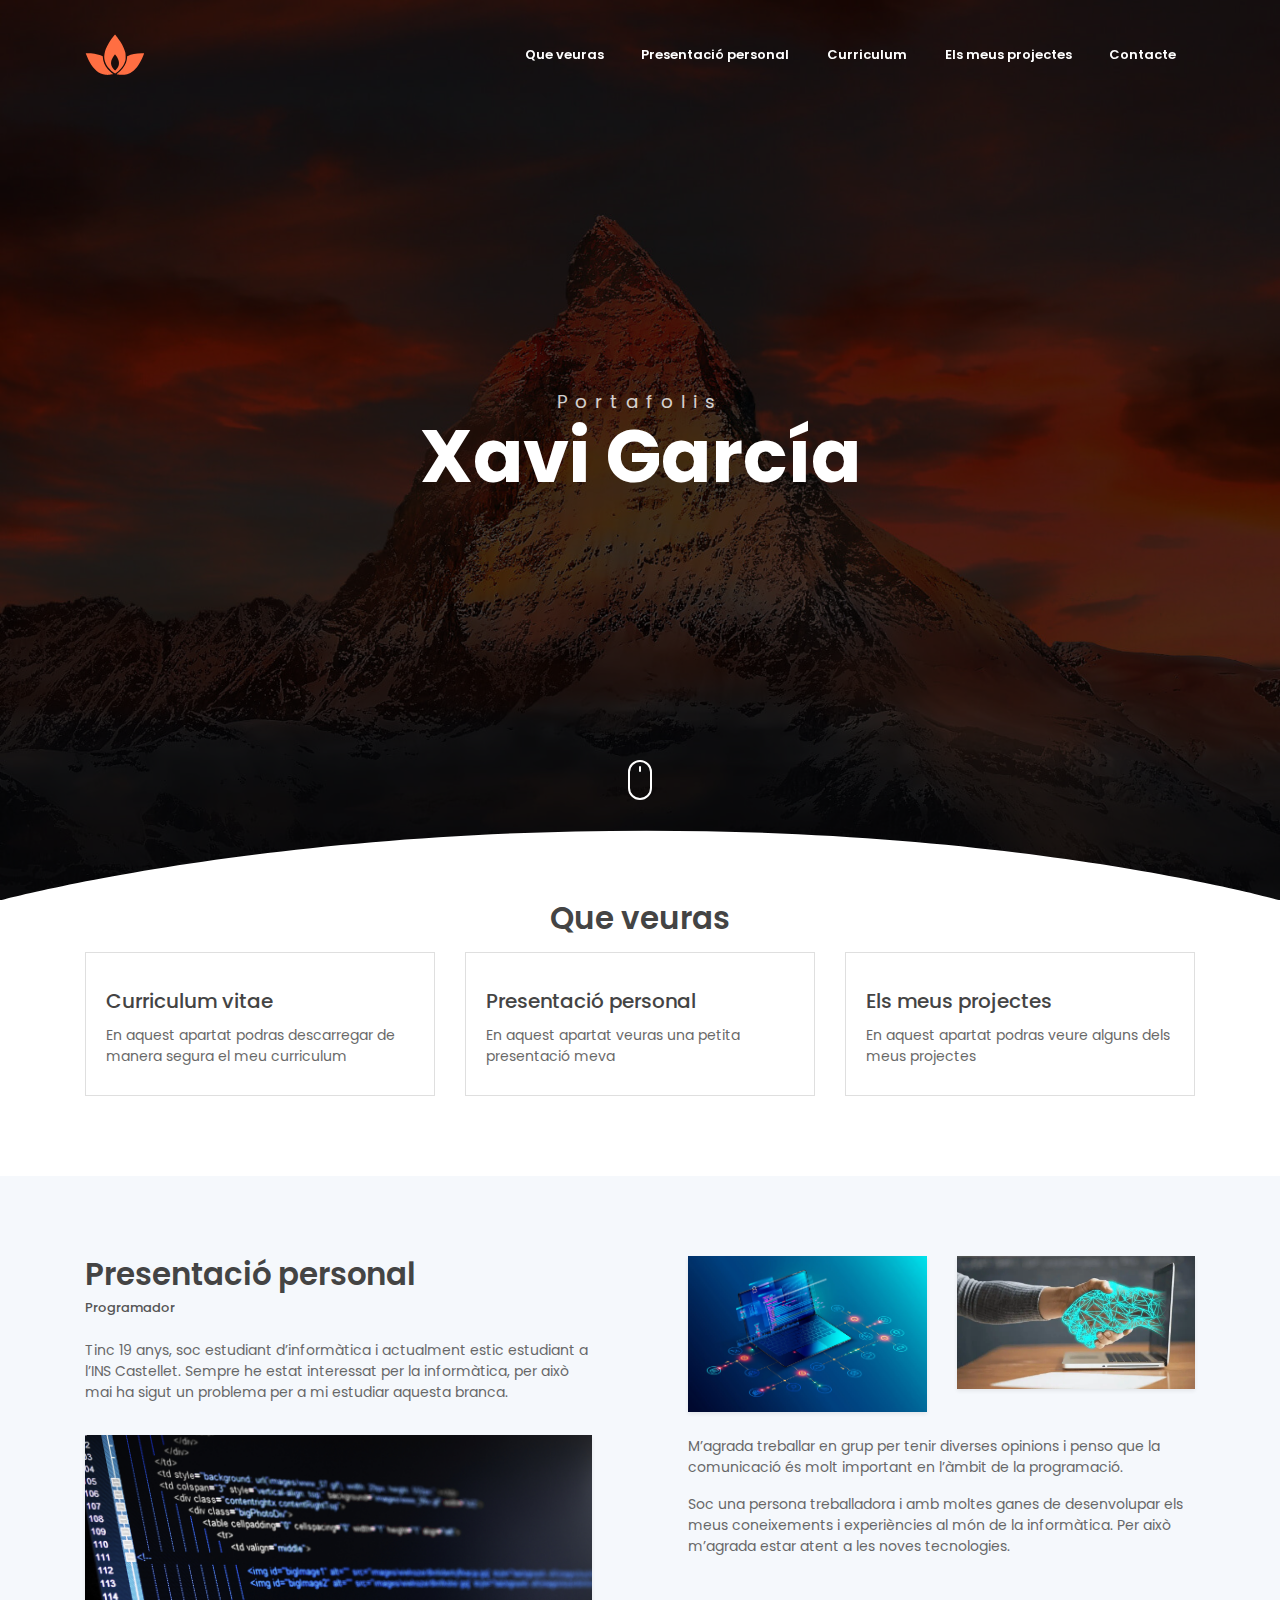
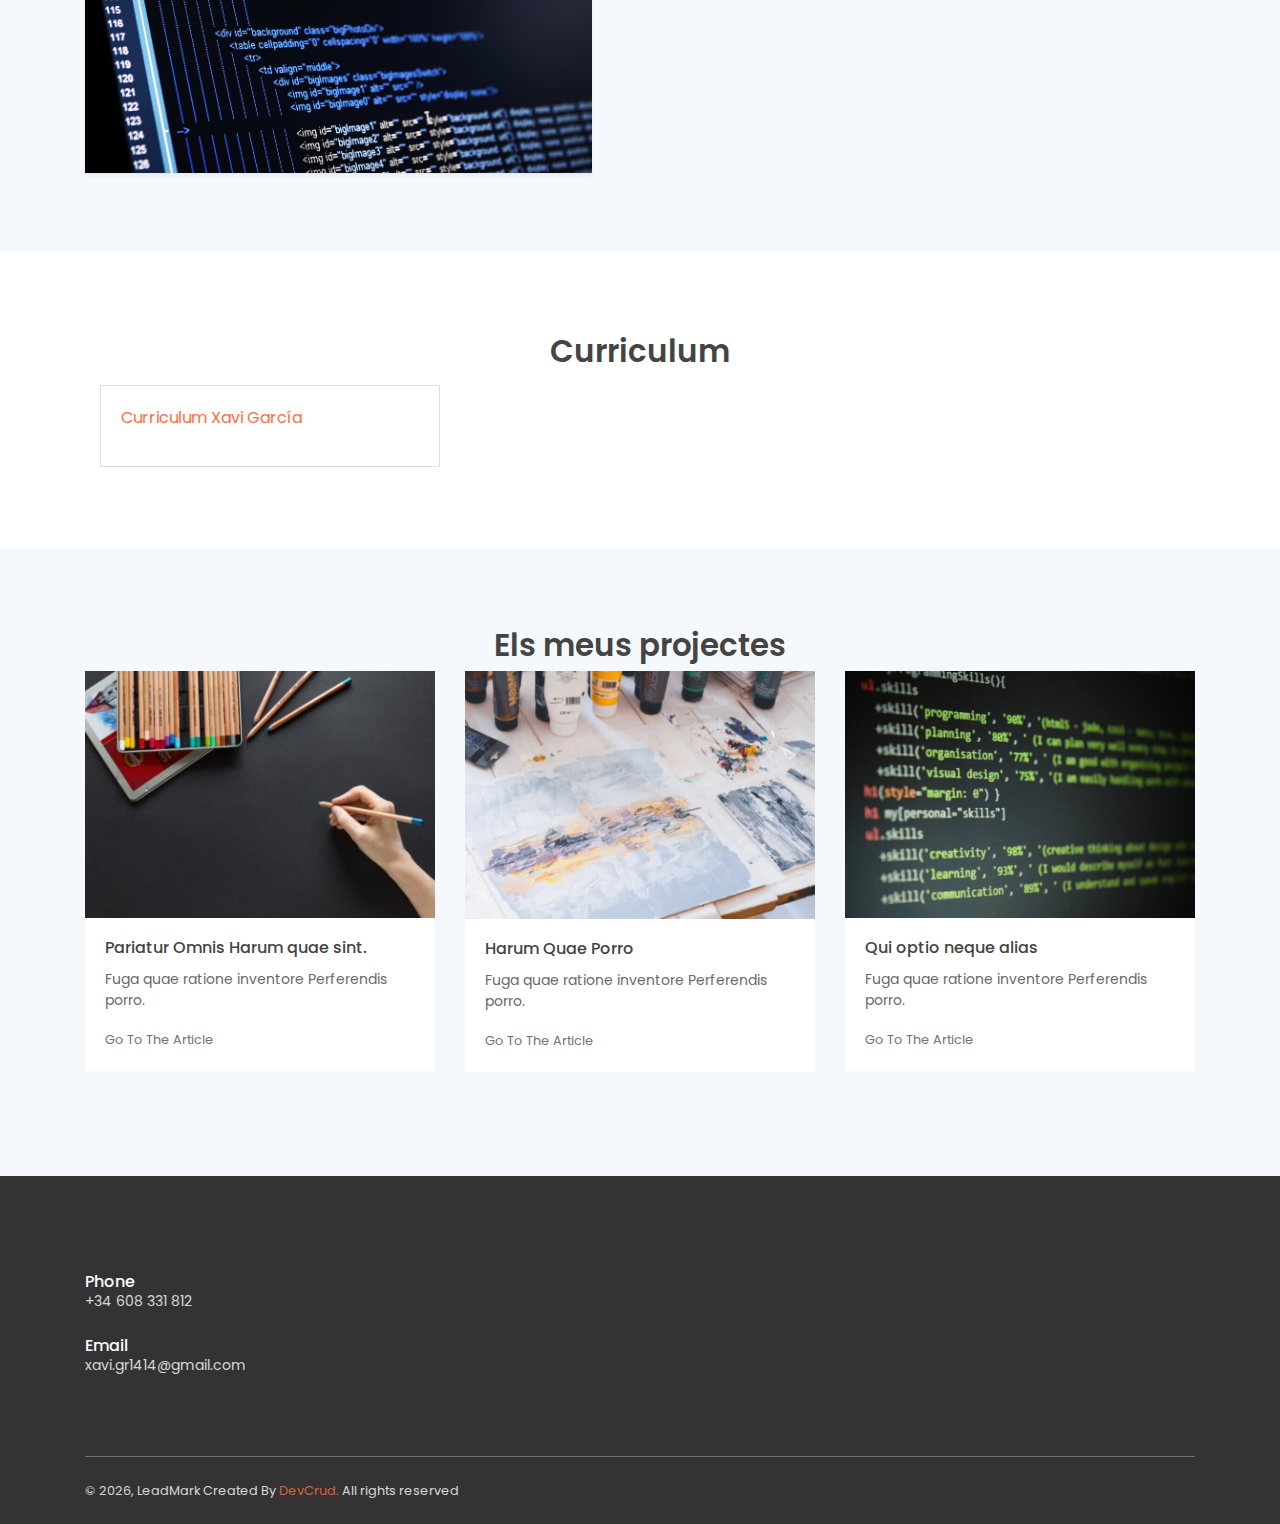
==== index.html @ ebb83d55 "Update index.html" ====
<!DOCTYPE html>
<html lang="en">
<head>
	<meta charset="utf-8">
    <meta name="viewport" content="width=device-width, initial-scale=1, shrink-to-fit=no">
    <meta name="description" content="Portafolis de Xavi García">
    <meta name="author" content="Devcrud">
    <title>LeadMark Landing page | Free Bootstrap 4.3.x landing page</title>
    <!-- font icons -->
    <link rel="stylesheet" href="assets/vendors/themify-icons/css/themify-icons.css">
    <!-- Bootstrap + LeadMark main styles -->
	<link rel="stylesheet" href="assets/css/leadmark.css">
</head>
<body data-spy="scroll" data-target=".navbar" data-offset="40" id="home">

    <!-- page Navigation -->
    <nav class="navbar custom-navbar navbar-expand-md navbar-light fixed-top" data-spy="affix" data-offset-top="10">
        <div class="container">
            <a class="navbar-brand" href="#">
                <img src="assets/imgs/logo.svg" alt="">
            </a>
            <button class="navbar-toggler ml-auto" type="button" data-toggle="collapse" data-target="#navbarSupportedContent" aria-controls="navbarSupportedContent" aria-expanded="false" aria-label="Toggle navigation">
                <span class="navbar-toggler-icon"></span>
            </button>
            <div class="collapse navbar-collapse" id="navbarSupportedContent">
                <ul class="navbar-nav ml-auto">                     
                    <li class="nav-item">
                        <a class="nav-link" href="#service">Que veuras</a>
                    </li>
                    <li class="nav-item">
                        <a class="nav-link" href="#about">Presentació personal</a>
                    </li>
                    <li class="nav-item">
                        <a class="nav-link" href="#portfolio">Curriculum</a>
                    </li>
                    <li class="nav-item">
                        <a class="nav-link" href="#blog">Els meus projectes</a>
                    </li>
                    <li class="nav-item">
                        <a class="nav-link" href="#contact">Contacte</a>
                    </li>
                </ul>
            </div>
        </div>
    </nav>
    <!-- End Of Second Navigation -->

    <!-- Page Header -->
    <header class="header">
        <div class="overlay">
            <h1 class="subtitle">Portafolis</h1>
            <h1 class="title">Xavi García</h1>  
        </div>  
        <div class="shape">
            <svg viewBox="0 0 1500 200">
                <path d="m 0,240 h 1500.4828 v -71.92164 c 0,0 -286.2763,-81.79324 -743.19024,-81.79324 C 300.37862,86.28512 0,168.07836 0,168.07836 Z"/>
            </svg>
        </div>  
        <div class="mouse-icon"><div class="wheel"></div></div>
    </header>
    <!-- End Of Page Header -->

    <!-- Service Section -->
    <section  id="service" class="section pt-0">
        <div class="container">
            <h6 class="section-title text-center">Que veuras</h6>

            <div class="row">
                <div class="col-md-4">
                    <div class="card mb-4 mb-md-0">
                        <div class="card-body">
                            <h5 class="card-title mt-3"> Curriculum vitae <h5>
                            <p class="mb-0">En aquest apartat podras descarregar de manera segura el meu curriculum</p>
                        </div>
                    </div>
                </div>
                <div class="col-md-4">
                    <div class="card mb-4 mb-md-0">
                        <div class="card-body">
                            <h5 class="card-title mt-3">Presentació personal<h5>
                            <p class="mb-0">En aquest apartat veuras una petita presentació meva</p>
                        </div>
                    </div>
                </div>
                <div class="col-md-4">
                    <div class="card mb-4 mb-md-0">
                        <div class="card-body">
                            <h5 class="card-title mt-3">Els meus projectes<h5>
                            <p class="mb-0">En aquest apartat podras veure alguns dels meus projectes</p>
                        </div>
                    </div>
                </div>              
            </div>
        </div>
    </section>
    <!-- End OF Service Section -->

    <!-- About Section -->
    <section class="section" id="about">
        <div class="container">
            <div class="row justify-content-between">
                <div class="col-md-6 pr-md-5 mb-4 mb-md-0">
                    <h6 class="section-title mb-0">Presentació personal</h6>
                    <h6 class="section-subtitle mb-4">Programador</h6>
                    <p >Tinc 19 anys, soc estudiant d’informàtica i actualment estic estudiant a l’INS Castellet. Sempre he estat interessat per la informàtica, per això mai ha sigut un problema per a mi estudiar aquesta branca. </p>
                    <img src="assets/imgs/programar.jpg" alt="" class="w-100 mt-3 shadow-sm">
                </div>
                <div class="col-md-6 pl-md-5">
                    <div class="row">
                        <div class="col-6">
                            <img src="assets/imgs/informatica.webp" alt="" class="w-100 shadow-sm">
                        </div>
                        <div class="col-6">
                            <img src="assets/imgs/informatica2.webp" alt="" class="w-100 shadow-sm">
                        </div>
                        <div class="col-12 mt-4">
                            <p>M’agrada treballar en grup per tenir diverses opinions i penso que la comunicació és molt important en l’àmbit de la programació.
                            </p>
                            
                            <p>Soc una persona treballadora i amb moltes ganes de desenvolupar els meus coneixements i experiències al món de la informàtica. Per això m’agrada estar atent a les noves tecnologies.</p>
                        </div>
                    </div>
                </div>
            </div>              
        </div>
    </section>
    <!-- End OF About Section -->

    <!-- Portfolio Section -->
    <section id="portfolio" class="section portfolio-section">
        <div class="container">
            <h6 class="section-title text-center">Curriculum</h6>
            <div class="col-md-4 my-3 my-md-0">
                <div class="card">
                    <div class="card-body">
                        <div class="media align-items-center mb-3">
                            <div class="media-body">
                                <a href="CV XAVI GARCIA.pdf" download="Acme Documentation (ver. 2.0.1).txt">Curriculum Xavi García</a>                                
                            </div>
                        </div>
                    </div>
                </div>
            </div>
        </div>            
    </section>
    <!-- End of portfolio section -->

    <!-- Blog Section -->
    <section class="section" id="blog">
        <div class="container">
            <h6 class="section-title mb-0 text-center">Els meus projectes</h6>

            <div class="row">
                <div class="col-md-4">
                    <div class="card border-0 mb-4">
                        <img src="assets/imgs/blog-1.jpg" alt="" class="card-img-top w-100">
                        <div class="card-body">                         
                            <h6 class="card-title">Pariatur Omnis Harum quae sint.</h6>
                            <p>Fuga quae ratione inventore Perferendis porro.</p>
                            <a href="javascript:void(0)" class="small text-muted">Go To The Article</a>
                        </div>
                    </div>
                </div>
                <div class="col-md-4">
                    <div class="card border-0 mb-4">
                        <img src="assets/imgs/blog-2.jpg" alt="" class="card-img-top w-100">
                        <div class="card-body">                         
                            <h6 class="card-title"> Harum Quae Porro</h5>
                            <p>Fuga quae ratione inventore Perferendis porro.</p>
                            <a href="javascript:void(0)" class="small text-muted">Go To The Article</a>
                        </div>
                    </div>
                </div>
                <div class="col-md-4">
                    <div class="card border-0 mb-4">
                        <img src="assets/imgs/blog-3.jpg" alt="" class="card-img-top w-100">
                        <div class="card-body">                         
                            <h6 class="card-title">Qui optio neque alias</h6>
                            <p>Fuga quae ratione inventore Perferendis porro.</p>
                            <a href="javascript:void(0)" class="small text-muted">Go To The Article</a>
                        </div>
                    </div>
                </div>
            </div>
        </div>
    </section>
    <!-- End of Blog Section -->


    <!-- Contact Section -->
    <section id="contact" class="section has-img-bg pb-0">
        <div class="container">
            <div class="row align-items-center">
                <div class="col-md-5 my-3">
                    <h6 class="mb-0">Phone</h6>
                    <p class="mb-4">+34 608 331 812</p>

                    <h6 class="mb-0">Email</h6>
                    <p class="mb-0">xavi.gr1414@gmail.com</p>
                    <p></p>
                </div>
            </div>
            <!-- Page Footer -->
            <footer class="mt-5 py-4 border-top border-secondary">
                <p class="mb-0 small">&copy; <script>document.write(new Date().getFullYear())</script>, LeadMark Created By <a href="https://www.devcrud.com" target="_blank">DevCrud.</a>  All rights reserved </p>     
            </footer>
            <!-- End of Page Footer -->  
        </div>
    </section>
	
	<!-- core  -->
    <script src="assets/vendors/jquery/jquery-3.4.1.js"></script>
    <script src="assets/vendors/bootstrap/bootstrap.bundle.js"></script>

    <!-- bootstrap 3 affix -->
	<script src="assets/vendors/bootstrap/bootstrap.affix.js"></script>

    <!-- Isotope -->
    <script src="assets/vendors/isotope/isotope.pkgd.js"></script>

    <!-- LeadMark js -->
    <script src="assets/js/leadmark.js"></script>

</body>
</html>
---- assets/vendors/themify-icons/css/themify-icons.css ----
@font-face {
	font-family: 'themify';
	src:url("../fonts/themify.eot?-fvbane");
	src:url("../fonts/themify.eot?#iefix-fvbane") format("embedded-opentype"),
		url("../fonts/themify.woff?-fvbane") format("woff"),
		url("../fonts/themify.ttf?-fvbane") format("truetype"),
		url("../fonts/themify.svg?-fvbane#themify") format("svg");
	font-weight: normal;
	font-style: normal;
}

[class^="ti-"], [class*=" ti-"] {
	font-family: 'themify';
	speak: none;
	font-style: normal;
	font-weight: normal;
	font-variant: normal;
	text-transform: none;
	line-height: 1;

	/* Better Font Rendering =========== */
	-webkit-font-smoothing: antialiased;
	-moz-osx-font-smoothing: grayscale;
}

.ti-wand:before {
	content: "\e600";
}
.ti-volume:before {
	content: "\e601";
}
.ti-user:before {
	content: "\e602";
}
.ti-unlock:before {
	content: "\e603";
}
.ti-unlink:before {
	content: "\e604";
}
.ti-trash:before {
	content: "\e605";
}
.ti-thought:before {
	content: "\e606";
}
.ti-target:before {
	content: "\e607";
}
.ti-tag:before {
	content: "\e608";
}
.ti-tablet:before {
	content: "\e609";
}
.ti-star:before {
	content: "\e60a";
}
.ti-spray:before {
	content: "\e60b";
}
.ti-signal:before {
	content: "\e60c";
}
.ti-shopping-cart:before {
	content: "\e60d";
}
.ti-shopping-cart-full:before {
	content: "\e60e";
}
.ti-settings:before {
	content: "\e60f";
}
.ti-search:before {
	content: "\e610";
}
.ti-zoom-in:before {
	content: "\e611";
}
.ti-zoom-out:before {
	content: "\e612";
}
.ti-cut:before {
	content: "\e613";
}
.ti-ruler:before {
	content: "\e614";
}
.ti-ruler-pencil:before {
	content: "\e615";
}
.ti-ruler-alt:before {
	content: "\e616";
}
.ti-bookmark:before {
	content: "\e617";
}
.ti-bookmark-alt:before {
	content: "\e618";
}
.ti-reload:before {
	content: "\e619";
}
.ti-plus:before {
	content: "\e61a";
}
.ti-pin:before {
	content: "\e61b";
}
.ti-pencil:before {
	content: "\e61c";
}
.ti-pencil-alt:before {
	content: "\e61d";
}
.ti-paint-roller:before {
	content: "\e61e";
}
.ti-paint-bucket:before {
	content: "\e61f";
}
.ti-na:before {
	content: "\e620";
}
.ti-mobile:before {
	content: "\e621";
}
.ti-minus:before {
	content: "\e622";
}
.ti-medall:before {
	content: "\e623";
}
.ti-medall-alt:before {
	content: "\e624";
}
.ti-marker:before {
	content: "\e625";
}
.ti-marker-alt:before {
	content: "\e626";
}
.ti-arrow-up:before {
	content: "\e627";
}
.ti-arrow-right:before {
	content: "\e628";
}
.ti-arrow-left:before {
	content: "\e629";
}
.ti-arrow-down:before {
	content: "\e62a";
}
.ti-lock:before {
	content: "\e62b";
}
.ti-location-arrow:before {
	content: "\e62c";
}
.ti-link:before {
	content: "\e62d";
}
.ti-layout:before {
	content: "\e62e";
}
.ti-layers:before {
	content: "\e62f";
}
.ti-layers-alt:before {
	content: "\e630";
}
.ti-key:before {
	content: "\e631";
}
.ti-import:before {
	content: "\e632";
}
.ti-image:before {
	content: "\e633";
}
.ti-heart:before {
	content: "\e634";
}
.ti-heart-broken:before {
	content: "\e635";
}
.ti-hand-stop:before {
	content: "\e636";
}
.ti-hand-open:before {
	content: "\e637";
}
.ti-hand-drag:before {
	content: "\e638";
}
.ti-folder:before {
	content: "\e639";
}
.ti-flag:before {
	content: "\e63a";
}
.ti-flag-alt:before {
	content: "\e63b";
}
.ti-flag-alt-2:before {
	content: "\e63c";
}
.ti-eye:before {
	content: "\e63d";
}
.ti-export:before {
	content: "\e63e";
}
.ti-exchange-vertical:before {
	content: "\e63f";
}
.ti-desktop:before {
	content: "\e640";
}
.ti-cup:before {
	content: "\e641";
}
.ti-crown:before {
	content: "\e642";
}
.ti-comments:before {
	content: "\e643";
}
.ti-comment:before {
	content: "\e644";
}
.ti-comment-alt:before {
	content: "\e645";
}
.ti-close:before {
	content: "\e646";
}
.ti-clip:before {
	content: "\e647";
}
.ti-angle-up:before {
	content: "\e648";
}
.ti-angle-right:before {
	content: "\e649";
}
.ti-angle-left:before {
	content: "\e64a";
}
.ti-angle-down:before {
	content: "\e64b";
}
.ti-check:before {
	content: "\e64c";
}
.ti-check-box:before {
	content: "\e64d";
}
.ti-camera:before {
	content: "\e64e";
}
.ti-announcement:before {
	content: "\e64f";
}
.ti-brush:before {
	content: "\e650";
}
.ti-briefcase:before {
	content: "\e651";
}
.ti-bolt:before {
	content: "\e652";
}
.ti-bolt-alt:before {
	content: "\e653";
}
.ti-blackboard:before {
	content: "\e654";
}
.ti-bag:before {
	content: "\e655";
}
.ti-move:before {
	content: "\e656";
}
.ti-arrows-vertical:before {
	content: "\e657";
}
.ti-arrows-horizontal:before {
	content: "\e658";
}
.ti-fullscreen:before {
	content: "\e659";
}
.ti-arrow-top-right:before {
	content: "\e65a";
}
.ti-arrow-top-left:before {
	content: "\e65b";
}
.ti-arrow-circle-up:before {
	content: "\e65c";
}
.ti-arrow-circle-right:before {
	content: "\e65d";
}
.ti-arrow-circle-left:before {
	content: "\e65e";
}
.ti-arrow-circle-down:before {
	content: "\e65f";
}
.ti-angle-double-up:before {
	content: "\e660";
}
.ti-angle-double-right:before {
	content: "\e661";
}
.ti-angle-double-left:before {
	content: "\e662";
}
.ti-angle-double-down:before {
	content: "\e663";
}
.ti-zip:before {
	content: "\e664";
}
.ti-world:before {
	content: "\e665";
}
.ti-wheelchair:before {
	content: "\e666";
}
.ti-view-list:before {
	content: "\e667";
}
.ti-view-list-alt:before {
	content: "\e668";
}
.ti-view-grid:before {
	content: "\e669";
}
.ti-uppercase:before {
	content: "\e66a";
}
.ti-upload:before {
	content: "\e66b";
}
.ti-underline:before {
	content: "\e66c";
}
.ti-truck:before {
	content: "\e66d";
}
.ti-timer:before {
	content: "\e66e";
}
.ti-ticket:before {
	content: "\e66f";
}
.ti-thumb-up:before {
	content: "\e670";
}
.ti-thumb-down:before {
	content: "\e671";
}
.ti-text:before {
	content: "\e672";
}
.ti-stats-up:before {
	content: "\e673";
}
.ti-stats-down:before {
	content: "\e674";
}
.ti-split-v:before {
	content: "\e675";
}
.ti-split-h:before {
	content: "\e676";
}
.ti-smallcap:before {
	content: "\e677";
}
.ti-shine:before {
	content: "\e678";
}
.ti-shift-right:before {
	content: "\e679";
}
.ti-shift-left:before {
	content: "\e67a";
}
.ti-shield:before {
	content: "\e67b";
}
.ti-notepad:before {
	content: "\e67c";
}
.ti-server:before {
	content: "\e67d";
}
.ti-quote-right:before {
	content: "\e67e";
}
.ti-quote-left:before {
	content: "\e67f";
}
.ti-pulse:before {
	content: "\e680";
}
.ti-printer:before {
	content: "\e681";
}
.ti-power-off:before {
	content: "\e682";
}
.ti-plug:before {
	content: "\e683";
}
.ti-pie-chart:before {
	content: "\e684";
}
.ti-paragraph:before {
	content: "\e685";
}
.ti-panel:before {
	content: "\e686";
}
.ti-package:before {
	content: "\e687";
}
.ti-music:before {
	content: "\e688";
}
.ti-music-alt:before {
	content: "\e689";
}
.ti-mouse:before {
	content: "\e68a";
}
.ti-mouse-alt:before {
	content: "\e68b";
}
.ti-money:before {
	content: "\e68c";
}
.ti-microphone:before {
	content: "\e68d";
}
.ti-menu:before {
	content: "\e68e";
}
.ti-menu-alt:before {
	content: "\e68f";
}
.ti-map:before {
	content: "\e690";
}
.ti-map-alt:before {
	content: "\e691";
}
.ti-loop:before {
	content: "\e692";
}
.ti-location-pin:before {
	content: "\e693";
}
.ti-list:before {
	content: "\e694";
}
.ti-light-bulb:before {
	content: "\e695";
}
.ti-Italic:before {
	content: "\e696";
}
.ti-info:before {
	content: "\e697";
}
.ti-infinite:before {
	content: "\e698";
}
.ti-id-badge:before {
	content: "\e699";
}
.ti-hummer:before {
	content: "\e69a";
}
.ti-home:before {
	content: "\e69b";
}
.ti-help:before {
	content: "\e69c";
}
.ti-headphone:before {
	content: "\e69d";
}
.ti-harddrives:before {
	content: "\e69e";
}
.ti-harddrive:before {
	content: "\e69f";
}
.ti-gift:before {
	content: "\e6a0";
}
.ti-game:before {
	content: "\e6a1";
}
.ti-filter:before {
	content: "\e6a2";
}
.ti-files:before {
	content: "\e6a3";
}
.ti-file:before {
	content: "\e6a4";
}
.ti-eraser:before {
	content: "\e6a5";
}
.ti-envelope:before {
	content: "\e6a6";
}
.ti-download:before {
	content: "\e6a7";
}
.ti-direction:before {
	content: "\e6a8";
}
.ti-direction-alt:before {
	content: "\e6a9";
}
.ti-dashboard:before {
	content: "\e6aa";
}
.ti-control-stop:before {
	content: "\e6ab";
}
.ti-control-shuffle:before {
	content: "\e6ac";
}
.ti-control-play:before {
	content: "\e6ad";
}
.ti-control-pause:before {
	content: "\e6ae";
}
.ti-control-forward:before {
	content: "\e6af";
}
.ti-control-backward:before {
	content: "\e6b0";
}
.ti-cloud:before {
	content: "\e6b1";
}
.ti-cloud-up:before {
	content: "\e6b2";
}
.ti-cloud-down:before {
	content: "\e6b3";
}
.ti-clipboard:before {
	content: "\e6b4";
}
.ti-car:before {
	content: "\e6b5";
}
.ti-calendar:before {
	content: "\e6b6";
}
.ti-book:before {
	content: "\e6b7";
}
.ti-bell:before {
	content: "\e6b8";
}
.ti-basketball:before {
	content: "\e6b9";
}
.ti-bar-chart:before {
	content: "\e6ba";
}
.ti-bar-chart-alt:before {
	content: "\e6bb";
}
.ti-back-right:before {
	content: "\e6bc";
}
.ti-back-left:before {
	content: "\e6bd";
}
.ti-arrows-corner:before {
	content: "\e6be";
}
.ti-archive:before {
	content: "\e6bf";
}
.ti-anchor:before {
	content: "\e6c0";
}
.ti-align-right:before {
	content: "\e6c1";
}
.ti-align-left:before {
	content: "\e6c2";
}
.ti-align-justify:before {
	content: "\e6c3";
}
.ti-align-center:before {
	content: "\e6c4";
}
.ti-alert:before {
	content: "\e6c5";
}
.ti-alarm-clock:before {
	content: "\e6c6";
}
.ti-agenda:before {
	content: "\e6c7";
}
.ti-write:before {
	content: "\e6c8";
}
.ti-window:before {
	content: "\e6c9";
}
.ti-widgetized:before {
	content: "\e6ca";
}
.ti-widget:before {
	content: "\e6cb";
}
.ti-widget-alt:before {
	content: "\e6cc";
}
.ti-wallet:before {
	content: "\e6cd";
}
.ti-video-clapper:before {
	content: "\e6ce";
}
.ti-video-camera:before {
	content: "\e6cf";
}
.ti-vector:before {
	content: "\e6d0";
}
.ti-themify-logo:before {
	content: "\e6d1";
}
.ti-themify-favicon:before {
	content: "\e6d2";
}
.ti-themify-favicon-alt:before {
	content: "\e6d3";
}
.ti-support:before {
	content: "\e6d4";
}
.ti-stamp:before {
	content: "\e6d5";
}
.ti-split-v-alt:before {
	content: "\e6d6";
}
.ti-slice:before {
	content: "\e6d7";
}
.ti-shortcode:before {
	content: "\e6d8";
}
.ti-shift-right-alt:before {
	content: "\e6d9";
}
.ti-shift-left-alt:before {
	content: "\e6da";
}
.ti-ruler-alt-2:before {
	content: "\e6db";
}
.ti-receipt:before {
	content: "\e6dc";
}
.ti-pin2:before {
	content: "\e6dd";
}
.ti-pin-alt:before {
	content: "\e6de";
}
.ti-pencil-alt2:before {
	content: "\e6df";
}
.ti-palette:before {
	content: "\e6e0";
}
.ti-more:before {
	content: "\e6e1";
}
.ti-more-alt:before {
	content: "\e6e2";
}
.ti-microphone-alt:before {
	content: "\e6e3";
}
.ti-magnet:before {
	content: "\e6e4";
}
.ti-line-double:before {
	content: "\e6e5";
}
.ti-line-dotted:before {
	content: "\e6e6";
}
.ti-line-dashed:before {
	content: "\e6e7";
}
.ti-layout-width-full:before {
	content: "\e6e8";
}
.ti-layout-width-default:before {
	content: "\e6e9";
}
.ti-layout-width-default-alt:before {
	content: "\e6ea";
}
.ti-layout-tab:before {
	content: "\e6eb";
}
.ti-layout-tab-window:before {
	content: "\e6ec";
}
.ti-layout-tab-v:before {
	content: "\e6ed";
}
.ti-layout-tab-min:before {
	content: "\e6ee";
}
.ti-layout-slider:before {
	content: "\e6ef";
}
.ti-layout-slider-alt:before {
	content: "\e6f0";
}
.ti-layout-sidebar-right:before {
	content: "\e6f1";
}
.ti-layout-sidebar-none:before {
	content: "\e6f2";
}
.ti-layout-sidebar-left:before {
	content: "\e6f3";
}
.ti-layout-placeholder:before {
	content: "\e6f4";
}
.ti-layout-menu:before {
	content: "\e6f5";
}
.ti-layout-menu-v:before {
	content: "\e6f6";
}
.ti-layout-menu-separated:before {
	content: "\e6f7";
}
.ti-layout-menu-full:before {
	content: "\e6f8";
}
.ti-layout-media-right-alt:before {
	content: "\e6f9";
}
.ti-layout-media-right:before {
	content: "\e6fa";
}
.ti-layout-media-overlay:before {
	content: "\e6fb";
}
.ti-layout-media-overlay-alt:before {
	content: "\e6fc";
}
.ti-layout-media-overlay-alt-2:before {
	content: "\e6fd";
}
.ti-layout-media-left-alt:before {
	content: "\e6fe";
}
.ti-layout-media-left:before {
	content: "\e6ff";
}
.ti-layout-media-center-alt:before {
	content: "\e700";
}
.ti-layout-media-center:before {
	content: "\e701";
}
.ti-layout-list-thumb:before {
	content: "\e702";
}
.ti-layout-list-thumb-alt:before {
	content: "\e703";
}
.ti-layout-list-post:before {
	content: "\e704";
}
.ti-layout-list-large-image:before {
	content: "\e705";
}
.ti-layout-line-solid:before {
	content: "\e706";
}
.ti-layout-grid4:before {
	content: "\e707";
}
.ti-layout-grid3:before {
	content: "\e708";
}
.ti-layout-grid2:before {
	content: "\e709";
}
.ti-layout-grid2-thumb:before {
	content: "\e70a";
}
.ti-layout-cta-right:before {
	content: "\e70b";
}
.ti-layout-cta-left:before {
	content: "\e70c";
}
.ti-layout-cta-center:before {
	content: "\e70d";
}
.ti-layout-cta-btn-right:before {
	content: "\e70e";
}
.ti-layout-cta-btn-left:before {
	content: "\e70f";
}
.ti-layout-column4:before {
	content: "\e710";
}
.ti-layout-column3:before {
	content: "\e711";
}
.ti-layout-column2:before {
	content: "\e712";
}
.ti-layout-accordion-separated:before {
	content: "\e713";
}
.ti-layout-accordion-merged:before {
	content: "\e714";
}
.ti-layout-accordion-list:before {
	content: "\e715";
}
.ti-ink-pen:before {
	content: "\e716";
}
.ti-info-alt:before {
	content: "\e717";
}
.ti-help-alt:before {
	content: "\e718";
}
.ti-headphone-alt:before {
	content: "\e719";
}
.ti-hand-point-up:before {
	content: "\e71a";
}
.ti-hand-point-right:before {
	content: "\e71b";
}
.ti-hand-point-left:before {
	content: "\e71c";
}
.ti-hand-point-down:before {
	content: "\e71d";
}
.ti-gallery:before {
	content: "\e71e";
}
.ti-face-smile:before {
	content: "\e71f";
}
.ti-face-sad:before {
	content: "\e720";
}
.ti-credit-card:before {
	content: "\e721";
}
.ti-control-skip-forward:before {
	content: "\e722";
}
.ti-control-skip-backward:before {
	content: "\e723";
}
.ti-control-record:before {
	content: "\e724";
}
.ti-control-eject:before {
	content: "\e725";
}
.ti-comments-smiley:before {
	content: "\e726";
}
.ti-brush-alt:before {
	content: "\e727";
}
.ti-youtube:before {
	content: "\e728";
}
.ti-vimeo:before {
	content: "\e729";
}
.ti-twitter:before {
	content: "\e72a";
}
.ti-time:before {
	content: "\e72b";
}
.ti-tumblr:before {
	content: "\e72c";
}
.ti-skype:before {
	content: "\e72d";
}
.ti-share:before {
	content: "\e72e";
}
.ti-share-alt:before {
	content: "\e72f";
}
.ti-rocket:before {
	content: "\e730";
}
.ti-pinterest:before {
	content: "\e731";
}
.ti-new-window:before {
	content: "\e732";
}
.ti-microsoft:before {
	content: "\e733";
}
.ti-list-ol:before {
	content: "\e734";
}
.ti-linkedin:before {
	content: "\e735";
}
.ti-layout-sidebar-2:before {
	content: "\e736";
}
.ti-layout-grid4-alt:before {
	content: "\e737";
}
.ti-layout-grid3-alt:before {
	content: "\e738";
}
.ti-layout-grid2-alt:before {
	content: "\e739";
}
.ti-layout-column4-alt:before {
	content: "\e73a";
}
.ti-layout-column3-alt:before {
	content: "\e73b";
}
.ti-layout-column2-alt:before {
	content: "\e73c";
}
.ti-instagram:before {
	content: "\e73d";
}
.ti-google:before {
	content: "\e73e";
}
.ti-github:before {
	content: "\e73f";
}
.ti-flickr:before {
	content: "\e740";
}
.ti-facebook:before {
	content: "\e741";
}
.ti-dropbox:before {
	content: "\e742";
}
.ti-dribbble:before {
	content: "\e743";
}
.ti-apple:before {
	content: "\e744";
}
.ti-android:before {
	content: "\e745";
}
.ti-save:before {
	content: "\e746";
}
.ti-save-alt:before {
	content: "\e747";
}
.ti-yahoo:before {
	content: "\e748";
}
.ti-wordpress:before {
	content: "\e749";
}
.ti-vimeo-alt:before {
	content: "\e74a";
}
.ti-twitter-alt:before {
	content: "\e74b";
}
.ti-tumblr-alt:before {
	content: "\e74c";
}
.ti-trello:before {
	content: "\e74d";
}
.ti-stack-overflow:before {
	content: "\e74e";
}
.ti-soundcloud:before {
	content: "\e74f";
}
.ti-sharethis:before {
	content: "\e750";
}
.ti-sharethis-alt:before {
	content: "\e751";
}
.ti-reddit:before {
	content: "\e752";
}
.ti-pinterest-alt:before {
	content: "\e753";
}
.ti-microsoft-alt:before {
	content: "\e754";
}
.ti-linux:before {
	content: "\e755";
}
.ti-jsfiddle:before {
	content: "\e756";
}
.ti-joomla:before {
	content: "\e757";
}
.ti-html5:before {
	content: "\e758";
}
.ti-flickr-alt:before {
	content: "\e759";
}
.ti-email:before {
	content: "\e75a";
}
.ti-drupal:before {
	content: "\e75b";
}
.ti-dropbox-alt:before {
	content: "\e75c";
}
.ti-css3:before {
	content: "\e75d";
}
.ti-rss:before {
	content: "\e75e";
}
.ti-rss-alt:before {
	content: "\e75f";
}
---- assets/css/leadmark.css ----
@charset "UTF-8";
/*!
=========================================================
* LeadMark Landing page
=========================================================

* Copyright: 2019 DevCRUD (https://devcrud.com)
* Licensed: (https://devcrud.com/licenses)
* Coded by www.devcrud.com

=========================================================

* The above copyright notice and this permission notice shall be included in all copies or substantial portions of the Software.
*/
@import url("https://fonts.googleapis.com/css?family=Poppins:100,100i,200,200i,300,300i,400,400i,500,500i,600,600i,700,700i,800,800i,900,900i");
:root {
  --blue: #007bff;
  --indigo: #6610f2;
  --purple: #6f42c1;
  --pink: #e83e8c;
  --red: #eb4d4b;
  --orange: #fd7e14;
  --yellow: #EE5A24;
  --green: #6ab04c;
  --teal: #00cec9;
  --cyan: #1289A7;
  --white: #fff;
  --gray: #6c757d;
  --gray-dark: #1b1b1b;
  --primary: #ff6e42;
  --secondary: #6c757d;
  --success: #6ab04c;
  --info: #1289A7;
  --warning: #EE5A24;
  --danger: #eb4d4b;
  --light: #f8f9fa;
  --dark: #1b1b1b;
  --breakpoint-xs: 0;
  --breakpoint-sm: 576px;
  --breakpoint-md: 768px;
  --breakpoint-lg: 992px;
  --breakpoint-xl: 1200px;
  --font-family-sans-serif: "Poppins", sans-serif;
  --font-family-monospace: SFMono-Regular, Menlo, Monaco, Consolas, "Liberation Mono", "Courier New", monospace;
}

*,
*::before,
*::after {
  box-sizing: border-box;
}

html {
  font-family: sans-serif;
  line-height: 1.15;
  -webkit-text-size-adjust: 100%;
  -webkit-tap-highlight-color: rgba(0, 0, 0, 0);
}

article, aside, figcaption, figure, footer, header, hgroup, main, nav, section {
  display: block;
}

body {
  margin: 0;
  font-family: "Poppins", sans-serif;
  font-size: 1rem;
  font-weight: 400;
  line-height: 1.5;
  color: #444;
  text-align: left;
  background-color: #fff;
}

[tabindex="-1"]:focus {
  outline: 0 !important;
}

hr {
  box-sizing: content-box;
  height: 0;
  overflow: visible;
}

h1, h2, h3, h4, h5, h6 {
  margin-top: 0;
  margin-bottom: 0.5rem;
}

p {
  margin-top: 0;
  margin-bottom: 1rem;
}

abbr[title],
abbr[data-original-title] {
  text-decoration: underline;
  -webkit-text-decoration: underline dotted;
          text-decoration: underline dotted;
  cursor: help;
  border-bottom: 0;
  -webkit-text-decoration-skip-ink: none;
          text-decoration-skip-ink: none;
}

address {
  margin-bottom: 1rem;
  font-style: normal;
  line-height: inherit;
}

ol,
ul,
dl {
  margin-top: 0;
  margin-bottom: 1rem;
}

ol ol,
ul ul,
ol ul,
ul ol {
  margin-bottom: 0;
}

dt {
  font-weight: 700;
}

dd {
  margin-bottom: .5rem;
  margin-left: 0;
}

blockquote {
  margin: 0 0 1rem;
}

b,
strong {
  font-weight: bolder;
}

small {
  font-size: 80%;
}

sub,
sup {
  position: relative;
  font-size: 75%;
  line-height: 0;
  vertical-align: baseline;
}

sub {
  bottom: -.25em;
}

sup {
  top: -.5em;
}

a {
  color: #ff6e42;
  text-decoration: none;
  background-color: transparent;
}

a:hover {
  color: #f53900;
  text-decoration: none;
}

a:not([href]):not([tabindex]) {
  color: inherit;
  text-decoration: none;
}

a:not([href]):not([tabindex]):hover, a:not([href]):not([tabindex]):focus {
  color: inherit;
  text-decoration: none;
}

a:not([href]):not([tabindex]):focus {
  outline: 0;
}

pre,
code,
kbd,
samp {
  font-family: SFMono-Regular, Menlo, Monaco, Consolas, "Liberation Mono", "Courier New", monospace;
  font-size: 1em;
}

pre {
  margin-top: 0;
  margin-bottom: 1rem;
  overflow: auto;
}

figure {
  margin: 0 0 1rem;
}

img {
  vertical-align: middle;
  border-style: none;
}

svg {
  overflow: hidden;
  vertical-align: middle;
}

table {
  border-collapse: collapse;
}

caption {
  padding-top: 0.75rem;
  padding-bottom: 0.75rem;
  color: #6c757d;
  text-align: left;
  caption-side: bottom;
}

th {
  text-align: inherit;
}

label {
  display: inline-block;
  margin-bottom: 0.5rem;
}

button {
  border-radius: 0;
}

button:focus {
  outline: 1px dotted;
  outline: 5px auto -webkit-focus-ring-color;
}

input,
button,
select,
optgroup,
textarea {
  margin: 0;
  font-family: inherit;
  font-size: inherit;
  line-height: inherit;
}

button,
input {
  overflow: visible;
}

button,
select {
  text-transform: none;
}

select {
  word-wrap: normal;
}

button,
[type="button"],
[type="reset"],
[type="submit"] {
  -webkit-appearance: button;
}

button:not(:disabled),
[type="button"]:not(:disabled),
[type="reset"]:not(:disabled),
[type="submit"]:not(:disabled) {
  cursor: pointer;
}

button::-moz-focus-inner,
[type="button"]::-moz-focus-inner,
[type="reset"]::-moz-focus-inner,
[type="submit"]::-moz-focus-inner {
  padding: 0;
  border-style: none;
}

input[type="radio"],
input[type="checkbox"] {
  box-sizing: border-box;
  padding: 0;
}

input[type="date"],
input[type="time"],
input[type="datetime-local"],
input[type="month"] {
  -webkit-appearance: listbox;
}

textarea {
  overflow: auto;
  resize: vertical;
}

fieldset {
  min-width: 0;
  padding: 0;
  margin: 0;
  border: 0;
}

legend {
  display: block;
  width: 100%;
  max-width: 100%;
  padding: 0;
  margin-bottom: .5rem;
  font-size: 1.5rem;
  line-height: inherit;
  color: inherit;
  white-space: normal;
}

progress {
  vertical-align: baseline;
}

[type="number"]::-webkit-inner-spin-button,
[type="number"]::-webkit-outer-spin-button {
  height: auto;
}

[type="search"] {
  outline-offset: -2px;
  -webkit-appearance: none;
}

[type="search"]::-webkit-search-decoration {
  -webkit-appearance: none;
}

::-webkit-file-upload-button {
  font: inherit;
  -webkit-appearance: button;
}

output {
  display: inline-block;
}

summary {
  display: list-item;
  cursor: pointer;
}

template {
  display: none;
}

[hidden] {
  display: none !important;
}

h1, h2, h3, h4, h5, h6,
.h1, .h2, .h3, .h4, .h5, .h6 {
  margin-bottom: 0.5rem;
  font-weight: 500;
  line-height: 1.2;
}

h1, .h1 {
  font-size: 2.5rem;
}

h2, .h2 {
  font-size: 2rem;
}

h3, .h3 {
  font-size: 1.75rem;
}

h4, .h4 {
  font-size: 1.5rem;
}

h5, .h5 {
  font-size: 1.25rem;
}

h6, .h6 {
  font-size: 1rem;
}

.lead {
  font-size: 1.25rem;
  font-weight: 300;
}

.display-1 {
  font-size: 6rem;
  font-weight: 300;
  line-height: 1.2;
}

.display-2 {
  font-size: 5.5rem;
  font-weight: 300;
  line-height: 1.2;
}

.display-3 {
  font-size: 4.5rem;
  font-weight: 300;
  line-height: 1.2;
}

.display-4 {
  font-size: 3.5rem;
  font-weight: 300;
  line-height: 1.2;
}

hr {
  margin-top: 1rem;
  margin-bottom: 1rem;
  border: 0;
  border-top: 1px solid rgba(0, 0, 0, 0.1);
}

small,
.small {
  font-size: 80%;
  font-weight: 400;
}

mark,
.mark {
  padding: 0.2em;
  background-color: #fcf8e3;
}

.list-unstyled {
  padding-left: 0;
  list-style: none;
}

.list-inline {
  padding-left: 0;
  list-style: none;
}

.list-inline-item {
  display: inline-block;
}

.list-inline-item:not(:last-child) {
  margin-right: 0.5rem;
}

.initialism {
  font-size: 90%;
  text-transform: uppercase;
}

.blockquote {
  margin-bottom: 1rem;
  font-size: 1.25rem;
}

.blockquote-footer {
  display: block;
  font-size: 80%;
  color: #6c757d;
}

.blockquote-footer::before {
  content: "\2014\00A0";
}

.img-fluid {
  max-width: 100%;
  height: auto;
}

.img-thumbnail {
  padding: 0.25rem;
  background-color: #fff;
  border: 1px solid #dee2e6;
  border-radius: 0.25rem;
  max-width: 100%;
  height: auto;
}

.figure {
  display: inline-block;
}

.figure-img {
  margin-bottom: 0.5rem;
  line-height: 1;
}

.figure-caption {
  font-size: 90%;
  color: #6c757d;
}

code {
  font-size: 87.5%;
  color: #e83e8c;
  word-break: break-word;
}

a > code {
  color: inherit;
}

kbd {
  padding: 0.2rem 0.4rem;
  font-size: 87.5%;
  color: #fff;
  background-color: #1b1b1b;
  border-radius: 0.2rem;
}

kbd kbd {
  padding: 0;
  font-size: 100%;
  font-weight: 700;
}

pre {
  display: block;
  font-size: 87.5%;
  color: #1b1b1b;
}

pre code {
  font-size: inherit;
  color: inherit;
  word-break: normal;
}

.pre-scrollable {
  max-height: 340px;
  overflow-y: scroll;
}

.container {
  width: 100%;
  padding-right: 15px;
  padding-left: 15px;
  margin-right: auto;
  margin-left: auto;
}

@media (min-width: 576px) {
  .container {
    max-width: 540px;
  }
}

@media (min-width: 768px) {
  .container {
    max-width: 720px;
  }
}

@media (min-width: 992px) {
  .container {
    max-width: 960px;
  }
}

@media (min-width: 1200px) {
  .container {
    max-width: 1140px;
  }
}

.container-fluid {
  width: 100%;
  padding-right: 15px;
  padding-left: 15px;
  margin-right: auto;
  margin-left: auto;
}

.row {
  display: -webkit-box;
  display: -webkit-flex;
  display: -ms-flexbox;
  display: flex;
  -webkit-flex-wrap: wrap;
      -ms-flex-wrap: wrap;
          flex-wrap: wrap;
  margin-right: -15px;
  margin-left: -15px;
}

.no-gutters {
  margin-right: 0;
  margin-left: 0;
}

.no-gutters > .col,
.no-gutters > [class*="col-"] {
  padding-right: 0;
  padding-left: 0;
}

.col-1, .col-2, .col-3, .col-4, .col-5, .col-6, .col-7, .col-8, .col-9, .col-10, .col-11, .col-12, .col,
.col-auto, .col-sm-1, .col-sm-2, .col-sm-3, .col-sm-4, .col-sm-5, .col-sm-6, .col-sm-7, .col-sm-8, .col-sm-9, .col-sm-10, .col-sm-11, .col-sm-12, .col-sm,
.col-sm-auto, .col-md-1, .col-md-2, .col-md-3, .col-md-4, .col-md-5, .col-md-6, .col-md-7, .col-md-8, .col-md-9, .col-md-10, .col-md-11, .col-md-12, .col-md,
.col-md-auto, .col-lg-1, .col-lg-2, .col-lg-3, .col-lg-4, .col-lg-5, .col-lg-6, .col-lg-7, .col-lg-8, .col-lg-9, .col-lg-10, .col-lg-11, .col-lg-12, .col-lg,
.col-lg-auto, .col-xl-1, .col-xl-2, .col-xl-3, .col-xl-4, .col-xl-5, .col-xl-6, .col-xl-7, .col-xl-8, .col-xl-9, .col-xl-10, .col-xl-11, .col-xl-12, .col-xl,
.col-xl-auto {
  position: relative;
  width: 100%;
  padding-right: 15px;
  padding-left: 15px;
}

.col {
  -webkit-flex-basis: 0;
      -ms-flex-preferred-size: 0;
          flex-basis: 0;
  -webkit-box-flex: 1;
  -webkit-flex-grow: 1;
      -ms-flex-positive: 1;
          flex-grow: 1;
  max-width: 100%;
}

.col-auto {
  -webkit-box-flex: 0;
  -webkit-flex: 0 0 auto;
      -ms-flex: 0 0 auto;
          flex: 0 0 auto;
  width: auto;
  max-width: 100%;
}

.col-1 {
  -webkit-box-flex: 0;
  -webkit-flex: 0 0 8.33333%;
      -ms-flex: 0 0 8.33333%;
          flex: 0 0 8.33333%;
  max-width: 8.33333%;
}

.col-2 {
  -webkit-box-flex: 0;
  -webkit-flex: 0 0 16.66667%;
      -ms-flex: 0 0 16.66667%;
          flex: 0 0 16.66667%;
  max-width: 16.66667%;
}

.col-3 {
  -webkit-box-flex: 0;
  -webkit-flex: 0 0 25%;
      -ms-flex: 0 0 25%;
          flex: 0 0 25%;
  max-width: 25%;
}

.col-4 {
  -webkit-box-flex: 0;
  -webkit-flex: 0 0 33.33333%;
      -ms-flex: 0 0 33.33333%;
          flex: 0 0 33.33333%;
  max-width: 33.33333%;
}

.col-5 {
  -webkit-box-flex: 0;
  -webkit-flex: 0 0 41.66667%;
      -ms-flex: 0 0 41.66667%;
          flex: 0 0 41.66667%;
  max-width: 41.66667%;
}

.col-6 {
  -webkit-box-flex: 0;
  -webkit-flex: 0 0 50%;
      -ms-flex: 0 0 50%;
          flex: 0 0 50%;
  max-width: 50%;
}

.col-7 {
  -webkit-box-flex: 0;
  -webkit-flex: 0 0 58.33333%;
      -ms-flex: 0 0 58.33333%;
          flex: 0 0 58.33333%;
  max-width: 58.33333%;
}

.col-8 {
  -webkit-box-flex: 0;
  -webkit-flex: 0 0 66.66667%;
      -ms-flex: 0 0 66.66667%;
          flex: 0 0 66.66667%;
  max-width: 66.66667%;
}

.col-9 {
  -webkit-box-flex: 0;
  -webkit-flex: 0 0 75%;
      -ms-flex: 0 0 75%;
          flex: 0 0 75%;
  max-width: 75%;
}

.col-10 {
  -webkit-box-flex: 0;
  -webkit-flex: 0 0 83.33333%;
      -ms-flex: 0 0 83.33333%;
          flex: 0 0 83.33333%;
  max-width: 83.33333%;
}

.col-11 {
  -webkit-box-flex: 0;
  -webkit-flex: 0 0 91.66667%;
      -ms-flex: 0 0 91.66667%;
          flex: 0 0 91.66667%;
  max-width: 91.66667%;
}

.col-12 {
  -webkit-box-flex: 0;
  -webkit-flex: 0 0 100%;
      -ms-flex: 0 0 100%;
          flex: 0 0 100%;
  max-width: 100%;
}

.order-first {
  -webkit-box-ordinal-group: 0;
  -webkit-order: -1;
      -ms-flex-order: -1;
          order: -1;
}

.order-last {
  -webkit-box-ordinal-group: 14;
  -webkit-order: 13;
      -ms-flex-order: 13;
          order: 13;
}

.order-0 {
  -webkit-box-ordinal-group: 1;
  -webkit-order: 0;
      -ms-flex-order: 0;
          order: 0;
}

.order-1 {
  -webkit-box-ordinal-group: 2;
  -webkit-order: 1;
      -ms-flex-order: 1;
          order: 1;
}

.order-2 {
  -webkit-box-ordinal-group: 3;
  -webkit-order: 2;
      -ms-flex-order: 2;
          order: 2;
}

.order-3 {
  -webkit-box-ordinal-group: 4;
  -webkit-order: 3;
      -ms-flex-order: 3;
          order: 3;
}

.order-4 {
  -webkit-box-ordinal-group: 5;
  -webkit-order: 4;
      -ms-flex-order: 4;
          order: 4;
}

.order-5 {
  -webkit-box-ordinal-group: 6;
  -webkit-order: 5;
      -ms-flex-order: 5;
          order: 5;
}

.order-6 {
  -webkit-box-ordinal-group: 7;
  -webkit-order: 6;
      -ms-flex-order: 6;
          order: 6;
}

.order-7 {
  -webkit-box-ordinal-group: 8;
  -webkit-order: 7;
      -ms-flex-order: 7;
          order: 7;
}

.order-8 {
  -webkit-box-ordinal-group: 9;
  -webkit-order: 8;
      -ms-flex-order: 8;
          order: 8;
}

.order-9 {
  -webkit-box-ordinal-group: 10;
  -webkit-order: 9;
      -ms-flex-order: 9;
          order: 9;
}

.order-10 {
  -webkit-box-ordinal-group: 11;
  -webkit-order: 10;
      -ms-flex-order: 10;
          order: 10;
}

.order-11 {
  -webkit-box-ordinal-group: 12;
  -webkit-order: 11;
      -ms-flex-order: 11;
          order: 11;
}

.order-12 {
  -webkit-box-ordinal-group: 13;
  -webkit-order: 12;
      -ms-flex-order: 12;
          order: 12;
}

.offset-1 {
  margin-left: 8.33333%;
}

.offset-2 {
  margin-left: 16.66667%;
}

.offset-3 {
  margin-left: 25%;
}

.offset-4 {
  margin-left: 33.33333%;
}

.offset-5 {
  margin-left: 41.66667%;
}

.offset-6 {
  margin-left: 50%;
}

.offset-7 {
  margin-left: 58.33333%;
}

.offset-8 {
  margin-left: 66.66667%;
}

.offset-9 {
  margin-left: 75%;
}

.offset-10 {
  margin-left: 83.33333%;
}

.offset-11 {
  margin-left: 91.66667%;
}

@media (min-width: 576px) {
  .col-sm {
    -webkit-flex-basis: 0;
        -ms-flex-preferred-size: 0;
            flex-basis: 0;
    -webkit-box-flex: 1;
    -webkit-flex-grow: 1;
        -ms-flex-positive: 1;
            flex-grow: 1;
    max-width: 100%;
  }
  .col-sm-auto {
    -webkit-box-flex: 0;
    -webkit-flex: 0 0 auto;
        -ms-flex: 0 0 auto;
            flex: 0 0 auto;
    width: auto;
    max-width: 100%;
  }
  .col-sm-1 {
    -webkit-box-flex: 0;
    -webkit-flex: 0 0 8.33333%;
        -ms-flex: 0 0 8.33333%;
            flex: 0 0 8.33333%;
    max-width: 8.33333%;
  }
  .col-sm-2 {
    -webkit-box-flex: 0;
    -webkit-flex: 0 0 16.66667%;
        -ms-flex: 0 0 16.66667%;
            flex: 0 0 16.66667%;
    max-width: 16.66667%;
  }
  .col-sm-3 {
    -webkit-box-flex: 0;
    -webkit-flex: 0 0 25%;
        -ms-flex: 0 0 25%;
            flex: 0 0 25%;
    max-width: 25%;
  }
  .col-sm-4 {
    -webkit-box-flex: 0;
    -webkit-flex: 0 0 33.33333%;
        -ms-flex: 0 0 33.33333%;
            flex: 0 0 33.33333%;
    max-width: 33.33333%;
  }
  .col-sm-5 {
    -webkit-box-flex: 0;
    -webkit-flex: 0 0 41.66667%;
        -ms-flex: 0 0 41.66667%;
            flex: 0 0 41.66667%;
    max-width: 41.66667%;
  }
  .col-sm-6 {
    -webkit-box-flex: 0;
    -webkit-flex: 0 0 50%;
        -ms-flex: 0 0 50%;
            flex: 0 0 50%;
    max-width: 50%;
  }
  .col-sm-7 {
    -webkit-box-flex: 0;
    -webkit-flex: 0 0 58.33333%;
        -ms-flex: 0 0 58.33333%;
            flex: 0 0 58.33333%;
    max-width: 58.33333%;
  }
  .col-sm-8 {
    -webkit-box-flex: 0;
    -webkit-flex: 0 0 66.66667%;
        -ms-flex: 0 0 66.66667%;
            flex: 0 0 66.66667%;
    max-width: 66.66667%;
  }
  .col-sm-9 {
    -webkit-box-flex: 0;
    -webkit-flex: 0 0 75%;
        -ms-flex: 0 0 75%;
            flex: 0 0 75%;
    max-width: 75%;
  }
  .col-sm-10 {
    -webkit-box-flex: 0;
    -webkit-flex: 0 0 83.33333%;
        -ms-flex: 0 0 83.33333%;
            flex: 0 0 83.33333%;
    max-width: 83.33333%;
  }
  .col-sm-11 {
    -webkit-box-flex: 0;
    -webkit-flex: 0 0 91.66667%;
        -ms-flex: 0 0 91.66667%;
            flex: 0 0 91.66667%;
    max-width: 91.66667%;
  }
  .col-sm-12 {
    -webkit-box-flex: 0;
    -webkit-flex: 0 0 100%;
        -ms-flex: 0 0 100%;
            flex: 0 0 100%;
    max-width: 100%;
  }
  .order-sm-first {
    -webkit-box-ordinal-group: 0;
    -webkit-order: -1;
        -ms-flex-order: -1;
            order: -1;
  }
  .order-sm-last {
    -webkit-box-ordinal-group: 14;
    -webkit-order: 13;
        -ms-flex-order: 13;
            order: 13;
  }
  .order-sm-0 {
    -webkit-box-ordinal-group: 1;
    -webkit-order: 0;
        -ms-flex-order: 0;
            order: 0;
  }
  .order-sm-1 {
    -webkit-box-ordinal-group: 2;
    -webkit-order: 1;
        -ms-flex-order: 1;
            order: 1;
  }
  .order-sm-2 {
    -webkit-box-ordinal-group: 3;
    -webkit-order: 2;
        -ms-flex-order: 2;
            order: 2;
  }
  .order-sm-3 {
    -webkit-box-ordinal-group: 4;
    -webkit-order: 3;
        -ms-flex-order: 3;
            order: 3;
  }
  .order-sm-4 {
    -webkit-box-ordinal-group: 5;
    -webkit-order: 4;
        -ms-flex-order: 4;
            order: 4;
  }
  .order-sm-5 {
    -webkit-box-ordinal-group: 6;
    -webkit-order: 5;
        -ms-flex-order: 5;
            order: 5;
  }
  .order-sm-6 {
    -webkit-box-ordinal-group: 7;
    -webkit-order: 6;
        -ms-flex-order: 6;
            order: 6;
  }
  .order-sm-7 {
    -webkit-box-ordinal-group: 8;
    -webkit-order: 7;
        -ms-flex-order: 7;
            order: 7;
  }
  .order-sm-8 {
    -webkit-box-ordinal-group: 9;
    -webkit-order: 8;
        -ms-flex-order: 8;
            order: 8;
  }
  .order-sm-9 {
    -webkit-box-ordinal-group: 10;
    -webkit-order: 9;
        -ms-flex-order: 9;
            order: 9;
  }
  .order-sm-10 {
    -webkit-box-ordinal-group: 11;
    -webkit-order: 10;
        -ms-flex-order: 10;
            order: 10;
  }
  .order-sm-11 {
    -webkit-box-ordinal-group: 12;
    -webkit-order: 11;
        -ms-flex-order: 11;
            order: 11;
  }
  .order-sm-12 {
    -webkit-box-ordinal-group: 13;
    -webkit-order: 12;
        -ms-flex-order: 12;
            order: 12;
  }
  .offset-sm-0 {
    margin-left: 0;
  }
  .offset-sm-1 {
    margin-left: 8.33333%;
  }
  .offset-sm-2 {
    margin-left: 16.66667%;
  }
  .offset-sm-3 {
    margin-left: 25%;
  }
  .offset-sm-4 {
    margin-left: 33.33333%;
  }
  .offset-sm-5 {
    margin-left: 41.66667%;
  }
  .offset-sm-6 {
    margin-left: 50%;
  }
  .offset-sm-7 {
    margin-left: 58.33333%;
  }
  .offset-sm-8 {
    margin-left: 66.66667%;
  }
  .offset-sm-9 {
    margin-left: 75%;
  }
  .offset-sm-10 {
    margin-left: 83.33333%;
  }
  .offset-sm-11 {
    margin-left: 91.66667%;
  }
}

@media (min-width: 768px) {
  .col-md {
    -webkit-flex-basis: 0;
        -ms-flex-preferred-size: 0;
            flex-basis: 0;
    -webkit-box-flex: 1;
    -webkit-flex-grow: 1;
        -ms-flex-positive: 1;
            flex-grow: 1;
    max-width: 100%;
  }
  .col-md-auto {
    -webkit-box-flex: 0;
    -webkit-flex: 0 0 auto;
        -ms-flex: 0 0 auto;
            flex: 0 0 auto;
    width: auto;
    max-width: 100%;
  }
  .col-md-1 {
    -webkit-box-flex: 0;
    -webkit-flex: 0 0 8.33333%;
        -ms-flex: 0 0 8.33333%;
            flex: 0 0 8.33333%;
    max-width: 8.33333%;
  }
  .col-md-2 {
    -webkit-box-flex: 0;
    -webkit-flex: 0 0 16.66667%;
        -ms-flex: 0 0 16.66667%;
            flex: 0 0 16.66667%;
    max-width: 16.66667%;
  }
  .col-md-3 {
    -webkit-box-flex: 0;
    -webkit-flex: 0 0 25%;
        -ms-flex: 0 0 25%;
            flex: 0 0 25%;
    max-width: 25%;
  }
  .col-md-4 {
    -webkit-box-flex: 0;
    -webkit-flex: 0 0 33.33333%;
        -ms-flex: 0 0 33.33333%;
            flex: 0 0 33.33333%;
    max-width: 33.33333%;
  }
  .col-md-5 {
    -webkit-box-flex: 0;
    -webkit-flex: 0 0 41.66667%;
        -ms-flex: 0 0 41.66667%;
            flex: 0 0 41.66667%;
    max-width: 41.66667%;
  }
  .col-md-6 {
    -webkit-box-flex: 0;
    -webkit-flex: 0 0 50%;
        -ms-flex: 0 0 50%;
            flex: 0 0 50%;
    max-width: 50%;
  }
  .col-md-7 {
    -webkit-box-flex: 0;
    -webkit-flex: 0 0 58.33333%;
        -ms-flex: 0 0 58.33333%;
            flex: 0 0 58.33333%;
    max-width: 58.33333%;
  }
  .col-md-8 {
    -webkit-box-flex: 0;
    -webkit-flex: 0 0 66.66667%;
        -ms-flex: 0 0 66.66667%;
            flex: 0 0 66.66667%;
    max-width: 66.66667%;
  }
  .col-md-9 {
    -webkit-box-flex: 0;
    -webkit-flex: 0 0 75%;
        -ms-flex: 0 0 75%;
            flex: 0 0 75%;
    max-width: 75%;
  }
  .col-md-10 {
    -webkit-box-flex: 0;
    -webkit-flex: 0 0 83.33333%;
        -ms-flex: 0 0 83.33333%;
            flex: 0 0 83.33333%;
    max-width: 83.33333%;
  }
  .col-md-11 {
    -webkit-box-flex: 0;
    -webkit-flex: 0 0 91.66667%;
        -ms-flex: 0 0 91.66667%;
            flex: 0 0 91.66667%;
    max-width: 91.66667%;
  }
  .col-md-12 {
    -webkit-box-flex: 0;
    -webkit-flex: 0 0 100%;
        -ms-flex: 0 0 100%;
            flex: 0 0 100%;
    max-width: 100%;
  }
  .order-md-first {
    -webkit-box-ordinal-group: 0;
    -webkit-order: -1;
        -ms-flex-order: -1;
            order: -1;
  }
  .order-md-last {
    -webkit-box-ordinal-group: 14;
    -webkit-order: 13;
        -ms-flex-order: 13;
            order: 13;
  }
  .order-md-0 {
    -webkit-box-ordinal-group: 1;
    -webkit-order: 0;
        -ms-flex-order: 0;
            order: 0;
  }
  .order-md-1 {
    -webkit-box-ordinal-group: 2;
    -webkit-order: 1;
        -ms-flex-order: 1;
            order: 1;
  }
  .order-md-2 {
    -webkit-box-ordinal-group: 3;
    -webkit-order: 2;
        -ms-flex-order: 2;
            order: 2;
  }
  .order-md-3 {
    -webkit-box-ordinal-group: 4;
    -webkit-order: 3;
        -ms-flex-order: 3;
            order: 3;
  }
  .order-md-4 {
    -webkit-box-ordinal-group: 5;
    -webkit-order: 4;
        -ms-flex-order: 4;
            order: 4;
  }
  .order-md-5 {
    -webkit-box-ordinal-group: 6;
    -webkit-order: 5;
        -ms-flex-order: 5;
            order: 5;
  }
  .order-md-6 {
    -webkit-box-ordinal-group: 7;
    -webkit-order: 6;
        -ms-flex-order: 6;
            order: 6;
  }
  .order-md-7 {
    -webkit-box-ordinal-group: 8;
    -webkit-order: 7;
        -ms-flex-order: 7;
            order: 7;
  }
  .order-md-8 {
    -webkit-box-ordinal-group: 9;
    -webkit-order: 8;
        -ms-flex-order: 8;
            order: 8;
  }
  .order-md-9 {
    -webkit-box-ordinal-group: 10;
    -webkit-order: 9;
        -ms-flex-order: 9;
            order: 9;
  }
  .order-md-10 {
    -webkit-box-ordinal-group: 11;
    -webkit-order: 10;
        -ms-flex-order: 10;
            order: 10;
  }
  .order-md-11 {
    -webkit-box-ordinal-group: 12;
    -webkit-order: 11;
        -ms-flex-order: 11;
            order: 11;
  }
  .order-md-12 {
    -webkit-box-ordinal-group: 13;
    -webkit-order: 12;
        -ms-flex-order: 12;
            order: 12;
  }
  .offset-md-0 {
    margin-left: 0;
  }
  .offset-md-1 {
    margin-left: 8.33333%;
  }
  .offset-md-2 {
    margin-left: 16.66667%;
  }
  .offset-md-3 {
    margin-left: 25%;
  }
  .offset-md-4 {
    margin-left: 33.33333%;
  }
  .offset-md-5 {
    margin-left: 41.66667%;
  }
  .offset-md-6 {
    margin-left: 50%;
  }
  .offset-md-7 {
    margin-left: 58.33333%;
  }
  .offset-md-8 {
    margin-left: 66.66667%;
  }
  .offset-md-9 {
    margin-left: 75%;
  }
  .offset-md-10 {
    margin-left: 83.33333%;
  }
  .offset-md-11 {
    margin-left: 91.66667%;
  }
}

@media (min-width: 992px) {
  .col-lg {
    -webkit-flex-basis: 0;
        -ms-flex-preferred-size: 0;
            flex-basis: 0;
    -webkit-box-flex: 1;
    -webkit-flex-grow: 1;
        -ms-flex-positive: 1;
            flex-grow: 1;
    max-width: 100%;
  }
  .col-lg-auto {
    -webkit-box-flex: 0;
    -webkit-flex: 0 0 auto;
        -ms-flex: 0 0 auto;
            flex: 0 0 auto;
    width: auto;
    max-width: 100%;
  }
  .col-lg-1 {
    -webkit-box-flex: 0;
    -webkit-flex: 0 0 8.33333%;
        -ms-flex: 0 0 8.33333%;
            flex: 0 0 8.33333%;
    max-width: 8.33333%;
  }
  .col-lg-2 {
    -webkit-box-flex: 0;
    -webkit-flex: 0 0 16.66667%;
        -ms-flex: 0 0 16.66667%;
            flex: 0 0 16.66667%;
    max-width: 16.66667%;
  }
  .col-lg-3 {
    -webkit-box-flex: 0;
    -webkit-flex: 0 0 25%;
        -ms-flex: 0 0 25%;
            flex: 0 0 25%;
    max-width: 25%;
  }
  .col-lg-4 {
    -webkit-box-flex: 0;
    -webkit-flex: 0 0 33.33333%;
        -ms-flex: 0 0 33.33333%;
            flex: 0 0 33.33333%;
    max-width: 33.33333%;
  }
  .col-lg-5 {
    -webkit-box-flex: 0;
    -webkit-flex: 0 0 41.66667%;
        -ms-flex: 0 0 41.66667%;
            flex: 0 0 41.66667%;
    max-width: 41.66667%;
  }
  .col-lg-6 {
    -webkit-box-flex: 0;
    -webkit-flex: 0 0 50%;
        -ms-flex: 0 0 50%;
            flex: 0 0 50%;
    max-width: 50%;
  }
  .col-lg-7 {
    -webkit-box-flex: 0;
    -webkit-flex: 0 0 58.33333%;
        -ms-flex: 0 0 58.33333%;
            flex: 0 0 58.33333%;
    max-width: 58.33333%;
  }
  .col-lg-8 {
    -webkit-box-flex: 0;
    -webkit-flex: 0 0 66.66667%;
        -ms-flex: 0 0 66.66667%;
            flex: 0 0 66.66667%;
    max-width: 66.66667%;
  }
  .col-lg-9 {
    -webkit-box-flex: 0;
    -webkit-flex: 0 0 75%;
        -ms-flex: 0 0 75%;
            flex: 0 0 75%;
    max-width: 75%;
  }
  .col-lg-10 {
    -webkit-box-flex: 0;
    -webkit-flex: 0 0 83.33333%;
        -ms-flex: 0 0 83.33333%;
            flex: 0 0 83.33333%;
    max-width: 83.33333%;
  }
  .col-lg-11 {
    -webkit-box-flex: 0;
    -webkit-flex: 0 0 91.66667%;
        -ms-flex: 0 0 91.66667%;
            flex: 0 0 91.66667%;
    max-width: 91.66667%;
  }
  .col-lg-12 {
    -webkit-box-flex: 0;
    -webkit-flex: 0 0 100%;
        -ms-flex: 0 0 100%;
            flex: 0 0 100%;
    max-width: 100%;
  }
  .order-lg-first {
    -webkit-box-ordinal-group: 0;
    -webkit-order: -1;
        -ms-flex-order: -1;
            order: -1;
  }
  .order-lg-last {
    -webkit-box-ordinal-group: 14;
    -webkit-order: 13;
        -ms-flex-order: 13;
            order: 13;
  }
  .order-lg-0 {
    -webkit-box-ordinal-group: 1;
    -webkit-order: 0;
        -ms-flex-order: 0;
            order: 0;
  }
  .order-lg-1 {
    -webkit-box-ordinal-group: 2;
    -webkit-order: 1;
        -ms-flex-order: 1;
            order: 1;
  }
  .order-lg-2 {
    -webkit-box-ordinal-group: 3;
    -webkit-order: 2;
        -ms-flex-order: 2;
            order: 2;
  }
  .order-lg-3 {
    -webkit-box-ordinal-group: 4;
    -webkit-order: 3;
        -ms-flex-order: 3;
            order: 3;
  }
  .order-lg-4 {
    -webkit-box-ordinal-group: 5;
    -webkit-order: 4;
        -ms-flex-order: 4;
            order: 4;
  }
  .order-lg-5 {
    -webkit-box-ordinal-group: 6;
    -webkit-order: 5;
        -ms-flex-order: 5;
            order: 5;
  }
  .order-lg-6 {
    -webkit-box-ordinal-group: 7;
    -webkit-order: 6;
        -ms-flex-order: 6;
            order: 6;
  }
  .order-lg-7 {
    -webkit-box-ordinal-group: 8;
    -webkit-order: 7;
        -ms-flex-order: 7;
            order: 7;
  }
  .order-lg-8 {
    -webkit-box-ordinal-group: 9;
    -webkit-order: 8;
        -ms-flex-order: 8;
            order: 8;
  }
  .order-lg-9 {
    -webkit-box-ordinal-group: 10;
    -webkit-order: 9;
        -ms-flex-order: 9;
            order: 9;
  }
  .order-lg-10 {
    -webkit-box-ordinal-group: 11;
    -webkit-order: 10;
        -ms-flex-order: 10;
            order: 10;
  }
  .order-lg-11 {
    -webkit-box-ordinal-group: 12;
    -webkit-order: 11;
        -ms-flex-order: 11;
            order: 11;
  }
  .order-lg-12 {
    -webkit-box-ordinal-group: 13;
    -webkit-order: 12;
        -ms-flex-order: 12;
            order: 12;
  }
  .offset-lg-0 {
    margin-left: 0;
  }
  .offset-lg-1 {
    margin-left: 8.33333%;
  }
  .offset-lg-2 {
    margin-left: 16.66667%;
  }
  .offset-lg-3 {
    margin-left: 25%;
  }
  .offset-lg-4 {
    margin-left: 33.33333%;
  }
  .offset-lg-5 {
    margin-left: 41.66667%;
  }
  .offset-lg-6 {
    margin-left: 50%;
  }
  .offset-lg-7 {
    margin-left: 58.33333%;
  }
  .offset-lg-8 {
    margin-left: 66.66667%;
  }
  .offset-lg-9 {
    margin-left: 75%;
  }
  .offset-lg-10 {
    margin-left: 83.33333%;
  }
  .offset-lg-11 {
    margin-left: 91.66667%;
  }
}

@media (min-width: 1200px) {
  .col-xl {
    -webkit-flex-basis: 0;
        -ms-flex-preferred-size: 0;
            flex-basis: 0;
    -webkit-box-flex: 1;
    -webkit-flex-grow: 1;
        -ms-flex-positive: 1;
            flex-grow: 1;
    max-width: 100%;
  }
  .col-xl-auto {
    -webkit-box-flex: 0;
    -webkit-flex: 0 0 auto;
        -ms-flex: 0 0 auto;
            flex: 0 0 auto;
    width: auto;
    max-width: 100%;
  }
  .col-xl-1 {
    -webkit-box-flex: 0;
    -webkit-flex: 0 0 8.33333%;
        -ms-flex: 0 0 8.33333%;
            flex: 0 0 8.33333%;
    max-width: 8.33333%;
  }
  .col-xl-2 {
    -webkit-box-flex: 0;
    -webkit-flex: 0 0 16.66667%;
        -ms-flex: 0 0 16.66667%;
            flex: 0 0 16.66667%;
    max-width: 16.66667%;
  }
  .col-xl-3 {
    -webkit-box-flex: 0;
    -webkit-flex: 0 0 25%;
        -ms-flex: 0 0 25%;
            flex: 0 0 25%;
    max-width: 25%;
  }
  .col-xl-4 {
    -webkit-box-flex: 0;
    -webkit-flex: 0 0 33.33333%;
        -ms-flex: 0 0 33.33333%;
            flex: 0 0 33.33333%;
    max-width: 33.33333%;
  }
  .col-xl-5 {
    -webkit-box-flex: 0;
    -webkit-flex: 0 0 41.66667%;
        -ms-flex: 0 0 41.66667%;
            flex: 0 0 41.66667%;
    max-width: 41.66667%;
  }
  .col-xl-6 {
    -webkit-box-flex: 0;
    -webkit-flex: 0 0 50%;
        -ms-flex: 0 0 50%;
            flex: 0 0 50%;
    max-width: 50%;
  }
  .col-xl-7 {
    -webkit-box-flex: 0;
    -webkit-flex: 0 0 58.33333%;
        -ms-flex: 0 0 58.33333%;
            flex: 0 0 58.33333%;
    max-width: 58.33333%;
  }
  .col-xl-8 {
    -webkit-box-flex: 0;
    -webkit-flex: 0 0 66.66667%;
        -ms-flex: 0 0 66.66667%;
            flex: 0 0 66.66667%;
    max-width: 66.66667%;
  }
  .col-xl-9 {
    -webkit-box-flex: 0;
    -webkit-flex: 0 0 75%;
        -ms-flex: 0 0 75%;
            flex: 0 0 75%;
    max-width: 75%;
  }
  .col-xl-10 {
    -webkit-box-flex: 0;
    -webkit-flex: 0 0 83.33333%;
        -ms-flex: 0 0 83.33333%;
            flex: 0 0 83.33333%;
    max-width: 83.33333%;
  }
  .col-xl-11 {
    -webkit-box-flex: 0;
    -webkit-flex: 0 0 91.66667%;
        -ms-flex: 0 0 91.66667%;
            flex: 0 0 91.66667%;
    max-width: 91.66667%;
  }
  .col-xl-12 {
    -webkit-box-flex: 0;
    -webkit-flex: 0 0 100%;
        -ms-flex: 0 0 100%;
            flex: 0 0 100%;
    max-width: 100%;
  }
  .order-xl-first {
    -webkit-box-ordinal-group: 0;
    -webkit-order: -1;
        -ms-flex-order: -1;
            order: -1;
  }
  .order-xl-last {
    -webkit-box-ordinal-group: 14;
    -webkit-order: 13;
        -ms-flex-order: 13;
            order: 13;
  }
  .order-xl-0 {
    -webkit-box-ordinal-group: 1;
    -webkit-order: 0;
        -ms-flex-order: 0;
            order: 0;
  }
  .order-xl-1 {
    -webkit-box-ordinal-group: 2;
    -webkit-order: 1;
        -ms-flex-order: 1;
            order: 1;
  }
  .order-xl-2 {
    -webkit-box-ordinal-group: 3;
    -webkit-order: 2;
        -ms-flex-order: 2;
            order: 2;
  }
  .order-xl-3 {
    -webkit-box-ordinal-group: 4;
    -webkit-order: 3;
        -ms-flex-order: 3;
            order: 3;
  }
  .order-xl-4 {
    -webkit-box-ordinal-group: 5;
    -webkit-order: 4;
        -ms-flex-order: 4;
            order: 4;
  }
  .order-xl-5 {
    -webkit-box-ordinal-group: 6;
    -webkit-order: 5;
        -ms-flex-order: 5;
            order: 5;
  }
  .order-xl-6 {
    -webkit-box-ordinal-group: 7;
    -webkit-order: 6;
        -ms-flex-order: 6;
            order: 6;
  }
  .order-xl-7 {
    -webkit-box-ordinal-group: 8;
    -webkit-order: 7;
        -ms-flex-order: 7;
            order: 7;
  }
  .order-xl-8 {
    -webkit-box-ordinal-group: 9;
    -webkit-order: 8;
        -ms-flex-order: 8;
            order: 8;
  }
  .order-xl-9 {
    -webkit-box-ordinal-group: 10;
    -webkit-order: 9;
        -ms-flex-order: 9;
            order: 9;
  }
  .order-xl-10 {
    -webkit-box-ordinal-group: 11;
    -webkit-order: 10;
        -ms-flex-order: 10;
            order: 10;
  }
  .order-xl-11 {
    -webkit-box-ordinal-group: 12;
    -webkit-order: 11;
        -ms-flex-order: 11;
            order: 11;
  }
  .order-xl-12 {
    -webkit-box-ordinal-group: 13;
    -webkit-order: 12;
        -ms-flex-order: 12;
            order: 12;
  }
  .offset-xl-0 {
    margin-left: 0;
  }
  .offset-xl-1 {
    margin-left: 8.33333%;
  }
  .offset-xl-2 {
    margin-left: 16.66667%;
  }
  .offset-xl-3 {
    margin-left: 25%;
  }
  .offset-xl-4 {
    margin-left: 33.33333%;
  }
  .offset-xl-5 {
    margin-left: 41.66667%;
  }
  .offset-xl-6 {
    margin-left: 50%;
  }
  .offset-xl-7 {
    margin-left: 58.33333%;
  }
  .offset-xl-8 {
    margin-left: 66.66667%;
  }
  .offset-xl-9 {
    margin-left: 75%;
  }
  .offset-xl-10 {
    margin-left: 83.33333%;
  }
  .offset-xl-11 {
    margin-left: 91.66667%;
  }
}

.table {
  width: 100%;
  margin-bottom: 1rem;
  color: #444;
}

.table th,
.table td {
  padding: 0.75rem;
  vertical-align: top;
  border-top: 1px solid #dee2e6;
}

.table thead th {
  vertical-align: bottom;
  border-bottom: 2px solid #dee2e6;
}

.table tbody + tbody {
  border-top: 2px solid #dee2e6;
}

.table-sm th,
.table-sm td {
  padding: 0.3rem;
}

.table-bordered {
  border: 1px solid #dee2e6;
}

.table-bordered th,
.table-bordered td {
  border: 1px solid #dee2e6;
}

.table-bordered thead th,
.table-bordered thead td {
  border-bottom-width: 2px;
}

.table-borderless th,
.table-borderless td,
.table-borderless thead th,
.table-borderless tbody + tbody {
  border: 0;
}

.table-striped tbody tr:nth-of-type(odd) {
  background-color: rgba(0, 0, 0, 0.05);
}

.table-hover tbody tr:hover {
  color: #444;
  background-color: rgba(0, 0, 0, 0.075);
}

.table-primary,
.table-primary > th,
.table-primary > td {
  background-color: #ffd6ca;
}

.table-primary th,
.table-primary td,
.table-primary thead th,
.table-primary tbody + tbody {
  border-color: #ffb49d;
}

.table-hover .table-primary:hover {
  background-color: #ffc2b1;
}

.table-hover .table-primary:hover > td,
.table-hover .table-primary:hover > th {
  background-color: #ffc2b1;
}

.table-secondary,
.table-secondary > th,
.table-secondary > td {
  background-color: #d6d8db;
}

.table-secondary th,
.table-secondary td,
.table-secondary thead th,
.table-secondary tbody + tbody {
  border-color: #b3b7bb;
}

.table-hover .table-secondary:hover {
  background-color: #c8cbcf;
}

.table-hover .table-secondary:hover > td,
.table-hover .table-secondary:hover > th {
  background-color: #c8cbcf;
}

.table-success,
.table-success > th,
.table-success > td {
  background-color: #d5e9cd;
}

.table-success th,
.table-success td,
.table-success thead th,
.table-success tbody + tbody {
  border-color: #b2d6a2;
}

.table-hover .table-success:hover {
  background-color: #c6e1bb;
}

.table-hover .table-success:hover > td,
.table-hover .table-success:hover > th {
  background-color: #c6e1bb;
}

.table-info,
.table-info > th,
.table-info > td {
  background-color: #bddee6;
}

.table-info th,
.table-info td,
.table-info thead th,
.table-info tbody + tbody {
  border-color: #84c2d1;
}

.table-hover .table-info:hover {
  background-color: #abd5df;
}

.table-hover .table-info:hover > td,
.table-hover .table-info:hover > th {
  background-color: #abd5df;
}

.table-warning,
.table-warning > th,
.table-warning > td {
  background-color: #fad1c2;
}

.table-warning th,
.table-warning td,
.table-warning thead th,
.table-warning tbody + tbody {
  border-color: #f6a98d;
}

.table-hover .table-warning:hover {
  background-color: #f8bfaa;
}

.table-hover .table-warning:hover > td,
.table-hover .table-warning:hover > th {
  background-color: #f8bfaa;
}

.table-danger,
.table-danger > th,
.table-danger > td {
  background-color: #f9cdcd;
}

.table-danger th,
.table-danger td,
.table-danger thead th,
.table-danger tbody + tbody {
  border-color: #f5a2a1;
}

.table-hover .table-danger:hover {
  background-color: #f6b6b6;
}

.table-hover .table-danger:hover > td,
.table-hover .table-danger:hover > th {
  background-color: #f6b6b6;
}

.table-light,
.table-light > th,
.table-light > td {
  background-color: #fdfdfe;
}

.table-light th,
.table-light td,
.table-light thead th,
.table-light tbody + tbody {
  border-color: #fbfcfc;
}

.table-hover .table-light:hover {
  background-color: #ececf6;
}

.table-hover .table-light:hover > td,
.table-hover .table-light:hover > th {
  background-color: #ececf6;
}

.table-dark,
.table-dark > th,
.table-dark > td {
  background-color: #bfbfbf;
}

.table-dark th,
.table-dark td,
.table-dark thead th,
.table-dark tbody + tbody {
  border-color: #888888;
}

.table-hover .table-dark:hover {
  background-color: #b2b2b2;
}

.table-hover .table-dark:hover > td,
.table-hover .table-dark:hover > th {
  background-color: #b2b2b2;
}

.table-active,
.table-active > th,
.table-active > td {
  background-color: rgba(0, 0, 0, 0.075);
}

.table-hover .table-active:hover {
  background-color: rgba(0, 0, 0, 0.075);
}

.table-hover .table-active:hover > td,
.table-hover .table-active:hover > th {
  background-color: rgba(0, 0, 0, 0.075);
}

.table .thead-dark th {
  color: #fff;
  background-color: #343a40;
  border-color: #454d55;
}

.table .thead-light th {
  color: #495057;
  background-color: #e9ecef;
  border-color: #dee2e6;
}

.table-dark {
  color: #fff;
  background-color: #343a40;
}

.table-dark th,
.table-dark td,
.table-dark thead th {
  border-color: #454d55;
}

.table-dark.table-bordered {
  border: 0;
}

.table-dark.table-striped tbody tr:nth-of-type(odd) {
  background-color: rgba(255, 255, 255, 0.05);
}

.table-dark.table-hover tbody tr:hover {
  color: #fff;
  background-color: rgba(255, 255, 255, 0.075);
}

@media (max-width: 575.98px) {
  .table-responsive-sm {
    display: block;
    width: 100%;
    overflow-x: auto;
    -webkit-overflow-scrolling: touch;
  }
  .table-responsive-sm > .table-bordered {
    border: 0;
  }
}

@media (max-width: 767.98px) {
  .table-responsive-md {
    display: block;
    width: 100%;
    overflow-x: auto;
    -webkit-overflow-scrolling: touch;
  }
  .table-responsive-md > .table-bordered {
    border: 0;
  }
}

@media (max-width: 991.98px) {
  .table-responsive-lg {
    display: block;
    width: 100%;
    overflow-x: auto;
    -webkit-overflow-scrolling: touch;
  }
  .table-responsive-lg > .table-bordered {
    border: 0;
  }
}

@media (max-width: 1199.98px) {
  .table-responsive-xl {
    display: block;
    width: 100%;
    overflow-x: auto;
    -webkit-overflow-scrolling: touch;
  }
  .table-responsive-xl > .table-bordered {
    border: 0;
  }
}

.table-responsive {
  display: block;
  width: 100%;
  overflow-x: auto;
  -webkit-overflow-scrolling: touch;
}

.table-responsive > .table-bordered {
  border: 0;
}

.form-control {
  display: block;
  width: 100%;
  height: calc(1.5em + 0.75rem + 2px);
  padding: 0.375rem 0.75rem;
  font-size: 1rem;
  font-weight: 400;
  line-height: 1.5;
  color: #495057;
  background-color: transparent;
  background-clip: padding-box;
  border: 1px solid #ced4da;
  border-radius: 0;
  -webkit-transition: border-color 0.15s ease-in-out, box-shadow 0.15s ease-in-out;
  transition: border-color 0.15s ease-in-out, box-shadow 0.15s ease-in-out;
}

@media (prefers-reduced-motion: reduce) {
  .form-control {
    -webkit-transition: none;
    transition: none;
  }
}

.form-control::-ms-expand {
  background-color: transparent;
  border: 0;
}

.form-control:focus {
  color: #495057;
  background-color: transparent;
  border-color: #ffd0c2;
  outline: 0;
  box-shadow: none;
}

.form-control::-webkit-input-placeholder {
  color: #6c757d;
  opacity: 1;
}

.form-control::-moz-placeholder {
  color: #6c757d;
  opacity: 1;
}

.form-control:-ms-input-placeholder {
  color: #6c757d;
  opacity: 1;
}

.form-control::-ms-input-placeholder {
  color: #6c757d;
  opacity: 1;
}

.form-control::placeholder {
  color: #6c757d;
  opacity: 1;
}

.form-control:disabled, .form-control[readonly] {
  background-color: #e9ecef;
  opacity: 1;
}

select.form-control:focus::-ms-value {
  color: #495057;
  background-color: transparent;
}

.form-control-file,
.form-control-range {
  display: block;
  width: 100%;
}

.col-form-label {
  padding-top: calc(0.375rem + 1px);
  padding-bottom: calc(0.375rem + 1px);
  margin-bottom: 0;
  font-size: inherit;
  line-height: 1.5;
}

.col-form-label-lg {
  padding-top: calc(0.5rem + 1px);
  padding-bottom: calc(0.5rem + 1px);
  font-size: 1.25rem;
  line-height: 1.5;
}

.col-form-label-sm {
  padding-top: calc(0.25rem + 1px);
  padding-bottom: calc(0.25rem + 1px);
  font-size: 0.875rem;
  line-height: 1.5;
}

.form-control-plaintext {
  display: block;
  width: 100%;
  padding-top: 0.375rem;
  padding-bottom: 0.375rem;
  margin-bottom: 0;
  line-height: 1.5;
  color: #444;
  background-color: transparent;
  border: solid transparent;
  border-width: 1px 0;
}

.form-control-plaintext.form-control-sm, .form-control-plaintext.form-control-lg {
  padding-right: 0;
  padding-left: 0;
}

.form-control-sm {
  height: calc(1.5em + 0.5rem + 2px);
  padding: 0.25rem 0.5rem;
  font-size: 0.875rem;
  line-height: 1.5;
  border-radius: 0;
}

.form-control-lg {
  height: calc(1.5em + 1rem + 2px);
  padding: 0.5rem 1rem;
  font-size: 1.25rem;
  line-height: 1.5;
  border-radius: 0;
}

select.form-control[size], select.form-control[multiple] {
  height: auto;
}

textarea.form-control {
  height: auto;
}

.form-group {
  margin-bottom: 1rem;
}

.form-text {
  display: block;
  margin-top: 0.25rem;
}

.form-row {
  display: -webkit-box;
  display: -webkit-flex;
  display: -ms-flexbox;
  display: flex;
  -webkit-flex-wrap: wrap;
      -ms-flex-wrap: wrap;
          flex-wrap: wrap;
  margin-right: -5px;
  margin-left: -5px;
}

.form-row > .col,
.form-row > [class*="col-"] {
  padding-right: 5px;
  padding-left: 5px;
}

.form-check {
  position: relative;
  display: block;
  padding-left: 1.25rem;
}

.form-check-input {
  position: absolute;
  margin-top: 0.3rem;
  margin-left: -1.25rem;
}

.form-check-input:disabled ~ .form-check-label {
  color: #6c757d;
}

.form-check-label {
  margin-bottom: 0;
}

.form-check-inline {
  display: -webkit-inline-box;
  display: -webkit-inline-flex;
  display: -ms-inline-flexbox;
  display: inline-flex;
  -webkit-box-align: center;
  -webkit-align-items: center;
      -ms-flex-align: center;
          align-items: center;
  padding-left: 0;
  margin-right: 0.75rem;
}

.form-check-inline .form-check-input {
  position: static;
  margin-top: 0;
  margin-right: 0.3125rem;
  margin-left: 0;
}

.valid-feedback {
  display: none;
  width: 100%;
  margin-top: 0.25rem;
  font-size: 80%;
  color: #6ab04c;
}

.valid-tooltip {
  position: absolute;
  top: 100%;
  z-index: 5;
  display: none;
  max-width: 100%;
  padding: 0.25rem 0.5rem;
  margin-top: .1rem;
  font-size: 0.875rem;
  line-height: 1.5;
  color: #fff;
  background-color: rgba(106, 176, 76, 0.9);
  border-radius: 0.25rem;
}

.was-validated .form-control:valid, .form-control.is-valid {
  border-color: #6ab04c;
  padding-right: calc(1.5em + 0.75rem);
  background-image: url("data:image/svg+xml,%3csvg xmlns='http://www.w3.org/2000/svg' viewBox='0 0 8 8'%3e%3cpath fill='%236ab04c' d='M2.3 6.73L.6 4.53c-.4-1.04.46-1.4 1.1-.8l1.1 1.4 3.4-3.8c.6-.63 1.6-.27 1.2.7l-4 4.6c-.43.5-.8.4-1.1.1z'/%3e%3c/svg%3e");
  background-repeat: no-repeat;
  background-position: center right calc(0.375em + 0.1875rem);
  background-size: calc(0.75em + 0.375rem) calc(0.75em + 0.375rem);
}

.was-validated .form-control:valid:focus, .form-control.is-valid:focus {
  border-color: #6ab04c;
  box-shadow: 0 0 0 0.2rem rgba(106, 176, 76, 0.25);
}

.was-validated .form-control:valid ~ .valid-feedback,
.was-validated .form-control:valid ~ .valid-tooltip, .form-control.is-valid ~ .valid-feedback,
.form-control.is-valid ~ .valid-tooltip {
  display: block;
}

.was-validated textarea.form-control:valid, textarea.form-control.is-valid {
  padding-right: calc(1.5em + 0.75rem);
  background-position: top calc(0.375em + 0.1875rem) right calc(0.375em + 0.1875rem);
}

.was-validated .custom-select:valid, .custom-select.is-valid {
  border-color: #6ab04c;
  padding-right: calc((1em + 0.75rem) * 3 / 4 + 1.75rem);
  background: url("data:image/svg+xml,%3csvg xmlns='http://www.w3.org/2000/svg' viewBox='0 0 4 5'%3e%3cpath fill='%23343a40' d='M2 0L0 2h4zm0 5L0 3h4z'/%3e%3c/svg%3e") no-repeat right 0.75rem center/8px 10px, url("data:image/svg+xml,%3csvg xmlns='http://www.w3.org/2000/svg' viewBox='0 0 8 8'%3e%3cpath fill='%236ab04c' d='M2.3 6.73L.6 4.53c-.4-1.04.46-1.4 1.1-.8l1.1 1.4 3.4-3.8c.6-.63 1.6-.27 1.2.7l-4 4.6c-.43.5-.8.4-1.1.1z'/%3e%3c/svg%3e") transparent no-repeat center right 1.75rem/calc(0.75em + 0.375rem) calc(0.75em + 0.375rem);
}

.was-validated .custom-select:valid:focus, .custom-select.is-valid:focus {
  border-color: #6ab04c;
  box-shadow: 0 0 0 0.2rem rgba(106, 176, 76, 0.25);
}

.was-validated .custom-select:valid ~ .valid-feedback,
.was-validated .custom-select:valid ~ .valid-tooltip, .custom-select.is-valid ~ .valid-feedback,
.custom-select.is-valid ~ .valid-tooltip {
  display: block;
}

.was-validated .form-control-file:valid ~ .valid-feedback,
.was-validated .form-control-file:valid ~ .valid-tooltip, .form-control-file.is-valid ~ .valid-feedback,
.form-control-file.is-valid ~ .valid-tooltip {
  display: block;
}

.was-validated .form-check-input:valid ~ .form-check-label, .form-check-input.is-valid ~ .form-check-label {
  color: #6ab04c;
}

.was-validated .form-check-input:valid ~ .valid-feedback,
.was-validated .form-check-input:valid ~ .valid-tooltip, .form-check-input.is-valid ~ .valid-feedback,
.form-check-input.is-valid ~ .valid-tooltip {
  display: block;
}

.was-validated .custom-control-input:valid ~ .custom-control-label, .custom-control-input.is-valid ~ .custom-control-label {
  color: #6ab04c;
}

.was-validated .custom-control-input:valid ~ .custom-control-label::before, .custom-control-input.is-valid ~ .custom-control-label::before {
  border-color: #6ab04c;
}

.was-validated .custom-control-input:valid ~ .valid-feedback,
.was-validated .custom-control-input:valid ~ .valid-tooltip, .custom-control-input.is-valid ~ .valid-feedback,
.custom-control-input.is-valid ~ .valid-tooltip {
  display: block;
}

.was-validated .custom-control-input:valid:checked ~ .custom-control-label::before, .custom-control-input.is-valid:checked ~ .custom-control-label::before {
  border-color: #87c16e;
  background-color: #87c16e;
}

.was-validated .custom-control-input:valid:focus ~ .custom-control-label::before, .custom-control-input.is-valid:focus ~ .custom-control-label::before {
  box-shadow: 0 0 0 0.2rem rgba(106, 176, 76, 0.25);
}

.was-validated .custom-control-input:valid:focus:not(:checked) ~ .custom-control-label::before, .custom-control-input.is-valid:focus:not(:checked) ~ .custom-control-label::before {
  border-color: #6ab04c;
}

.was-validated .custom-file-input:valid ~ .custom-file-label, .custom-file-input.is-valid ~ .custom-file-label {
  border-color: #6ab04c;
}

.was-validated .custom-file-input:valid ~ .valid-feedback,
.was-validated .custom-file-input:valid ~ .valid-tooltip, .custom-file-input.is-valid ~ .valid-feedback,
.custom-file-input.is-valid ~ .valid-tooltip {
  display: block;
}

.was-validated .custom-file-input:valid:focus ~ .custom-file-label, .custom-file-input.is-valid:focus ~ .custom-file-label {
  border-color: #6ab04c;
  box-shadow: 0 0 0 0.2rem rgba(106, 176, 76, 0.25);
}

.invalid-feedback {
  display: none;
  width: 100%;
  margin-top: 0.25rem;
  font-size: 80%;
  color: #eb4d4b;
}

.invalid-tooltip {
  position: absolute;
  top: 100%;
  z-index: 5;
  display: none;
  max-width: 100%;
  padding: 0.25rem 0.5rem;
  margin-top: .1rem;
  font-size: 0.875rem;
  line-height: 1.5;
  color: #fff;
  background-color: rgba(235, 77, 75, 0.9);
  border-radius: 0.25rem;
}

.was-validated .form-control:invalid, .form-control.is-invalid {
  border-color: #eb4d4b;
  padding-right: calc(1.5em + 0.75rem);
  background-image: url("data:image/svg+xml,%3csvg xmlns='http://www.w3.org/2000/svg' fill='%23eb4d4b' viewBox='-2 -2 7 7'%3e%3cpath stroke='%23eb4d4b' d='M0 0l3 3m0-3L0 3'/%3e%3ccircle r='.5'/%3e%3ccircle cx='3' r='.5'/%3e%3ccircle cy='3' r='.5'/%3e%3ccircle cx='3' cy='3' r='.5'/%3e%3c/svg%3E");
  background-repeat: no-repeat;
  background-position: center right calc(0.375em + 0.1875rem);
  background-size: calc(0.75em + 0.375rem) calc(0.75em + 0.375rem);
}

.was-validated .form-control:invalid:focus, .form-control.is-invalid:focus {
  border-color: #eb4d4b;
  box-shadow: 0 0 0 0.2rem rgba(235, 77, 75, 0.25);
}

.was-validated .form-control:invalid ~ .invalid-feedback,
.was-validated .form-control:invalid ~ .invalid-tooltip, .form-control.is-invalid ~ .invalid-feedback,
.form-control.is-invalid ~ .invalid-tooltip {
  display: block;
}

.was-validated textarea.form-control:invalid, textarea.form-control.is-invalid {
  padding-right: calc(1.5em + 0.75rem);
  background-position: top calc(0.375em + 0.1875rem) right calc(0.375em + 0.1875rem);
}

.was-validated .custom-select:invalid, .custom-select.is-invalid {
  border-color: #eb4d4b;
  padding-right: calc((1em + 0.75rem) * 3 / 4 + 1.75rem);
  background: url("data:image/svg+xml,%3csvg xmlns='http://www.w3.org/2000/svg' viewBox='0 0 4 5'%3e%3cpath fill='%23343a40' d='M2 0L0 2h4zm0 5L0 3h4z'/%3e%3c/svg%3e") no-repeat right 0.75rem center/8px 10px, url("data:image/svg+xml,%3csvg xmlns='http://www.w3.org/2000/svg' fill='%23eb4d4b' viewBox='-2 -2 7 7'%3e%3cpath stroke='%23eb4d4b' d='M0 0l3 3m0-3L0 3'/%3e%3ccircle r='.5'/%3e%3ccircle cx='3' r='.5'/%3e%3ccircle cy='3' r='.5'/%3e%3ccircle cx='3' cy='3' r='.5'/%3e%3c/svg%3E") transparent no-repeat center right 1.75rem/calc(0.75em + 0.375rem) calc(0.75em + 0.375rem);
}

.was-validated .custom-select:invalid:focus, .custom-select.is-invalid:focus {
  border-color: #eb4d4b;
  box-shadow: 0 0 0 0.2rem rgba(235, 77, 75, 0.25);
}

.was-validated .custom-select:invalid ~ .invalid-feedback,
.was-validated .custom-select:invalid ~ .invalid-tooltip, .custom-select.is-invalid ~ .invalid-feedback,
.custom-select.is-invalid ~ .invalid-tooltip {
  display: block;
}

.was-validated .form-control-file:invalid ~ .invalid-feedback,
.was-validated .form-control-file:invalid ~ .invalid-tooltip, .form-control-file.is-invalid ~ .invalid-feedback,
.form-control-file.is-invalid ~ .invalid-tooltip {
  display: block;
}

.was-validated .form-check-input:invalid ~ .form-check-label, .form-check-input.is-invalid ~ .form-check-label {
  color: #eb4d4b;
}

.was-validated .form-check-input:invalid ~ .invalid-feedback,
.was-validated .form-check-input:invalid ~ .invalid-tooltip, .form-check-input.is-invalid ~ .invalid-feedback,
.form-check-input.is-invalid ~ .invalid-tooltip {
  display: block;
}

.was-validated .custom-control-input:invalid ~ .custom-control-label, .custom-control-input.is-invalid ~ .custom-control-label {
  color: #eb4d4b;
}

.was-validated .custom-control-input:invalid ~ .custom-control-label::before, .custom-control-input.is-invalid ~ .custom-control-label::before {
  border-color: #eb4d4b;
}

.was-validated .custom-control-input:invalid ~ .invalid-feedback,
.was-validated .custom-control-input:invalid ~ .invalid-tooltip, .custom-control-input.is-invalid ~ .invalid-feedback,
.custom-control-input.is-invalid ~ .invalid-tooltip {
  display: block;
}

.was-validated .custom-control-input:invalid:checked ~ .custom-control-label::before, .custom-control-input.is-invalid:checked ~ .custom-control-label::before {
  border-color: #f07a79;
  background-color: #f07a79;
}

.was-validated .custom-control-input:invalid:focus ~ .custom-control-label::before, .custom-control-input.is-invalid:focus ~ .custom-control-label::before {
  box-shadow: 0 0 0 0.2rem rgba(235, 77, 75, 0.25);
}

.was-validated .custom-control-input:invalid:focus:not(:checked) ~ .custom-control-label::before, .custom-control-input.is-invalid:focus:not(:checked) ~ .custom-control-label::before {
  border-color: #eb4d4b;
}

.was-validated .custom-file-input:invalid ~ .custom-file-label, .custom-file-input.is-invalid ~ .custom-file-label {
  border-color: #eb4d4b;
}

.was-validated .custom-file-input:invalid ~ .invalid-feedback,
.was-validated .custom-file-input:invalid ~ .invalid-tooltip, .custom-file-input.is-invalid ~ .invalid-feedback,
.custom-file-input.is-invalid ~ .invalid-tooltip {
  display: block;
}

.was-validated .custom-file-input:invalid:focus ~ .custom-file-label, .custom-file-input.is-invalid:focus ~ .custom-file-label {
  border-color: #eb4d4b;
  box-shadow: 0 0 0 0.2rem rgba(235, 77, 75, 0.25);
}

.form-inline {
  display: -webkit-box;
  display: -webkit-flex;
  display: -ms-flexbox;
  display: flex;
  -webkit-box-orient: horizontal;
  -webkit-box-direction: normal;
  -webkit-flex-flow: row wrap;
      -ms-flex-flow: row wrap;
          flex-flow: row wrap;
  -webkit-box-align: center;
  -webkit-align-items: center;
      -ms-flex-align: center;
          align-items: center;
}

.form-inline .form-check {
  width: 100%;
}

@media (min-width: 576px) {
  .form-inline label {
    display: -webkit-box;
    display: -webkit-flex;
    display: -ms-flexbox;
    display: flex;
    -webkit-box-align: center;
    -webkit-align-items: center;
        -ms-flex-align: center;
            align-items: center;
    -webkit-box-pack: center;
    -webkit-justify-content: center;
        -ms-flex-pack: center;
            justify-content: center;
    margin-bottom: 0;
  }
  .form-inline .form-group {
    display: -webkit-box;
    display: -webkit-flex;
    display: -ms-flexbox;
    display: flex;
    -webkit-box-flex: 0;
    -webkit-flex: 0 0 auto;
        -ms-flex: 0 0 auto;
            flex: 0 0 auto;
    -webkit-box-orient: horizontal;
    -webkit-box-direction: normal;
    -webkit-flex-flow: row wrap;
        -ms-flex-flow: row wrap;
            flex-flow: row wrap;
    -webkit-box-align: center;
    -webkit-align-items: center;
        -ms-flex-align: center;
            align-items: center;
    margin-bottom: 0;
  }
  .form-inline .form-control {
    display: inline-block;
    width: auto;
    vertical-align: middle;
  }
  .form-inline .form-control-plaintext {
    display: inline-block;
  }
  .form-inline .input-group,
  .form-inline .custom-select {
    width: auto;
  }
  .form-inline .form-check {
    display: -webkit-box;
    display: -webkit-flex;
    display: -ms-flexbox;
    display: flex;
    -webkit-box-align: center;
    -webkit-align-items: center;
        -ms-flex-align: center;
            align-items: center;
    -webkit-box-pack: center;
    -webkit-justify-content: center;
        -ms-flex-pack: center;
            justify-content: center;
    width: auto;
    padding-left: 0;
  }
  .form-inline .form-check-input {
    position: relative;
    -webkit-flex-shrink: 0;
        -ms-flex-negative: 0;
            flex-shrink: 0;
    margin-top: 0;
    margin-right: 0.25rem;
    margin-left: 0;
  }
  .form-inline .custom-control {
    -webkit-box-align: center;
    -webkit-align-items: center;
        -ms-flex-align: center;
            align-items: center;
    -webkit-box-pack: center;
    -webkit-justify-content: center;
        -ms-flex-pack: center;
            justify-content: center;
  }
  .form-inline .custom-control-label {
    margin-bottom: 0;
  }
}

.btn {
  display: inline-block;
  font-weight: 400;
  color: #444;
  text-align: center;
  vertical-align: middle;
  -webkit-user-select: none;
     -moz-user-select: none;
      -ms-user-select: none;
          user-select: none;
  background-color: transparent;
  border: 1px solid transparent;
  padding: 0.375rem 0.75rem;
  font-size: 1rem;
  line-height: 1.5;
  border-radius: 0.1rem;
  -webkit-transition: color 0.15s ease-in-out, background-color 0.15s ease-in-out, border-color 0.15s ease-in-out, box-shadow 0.15s ease-in-out;
  transition: color 0.15s ease-in-out, background-color 0.15s ease-in-out, border-color 0.15s ease-in-out, box-shadow 0.15s ease-in-out;
}

@media (prefers-reduced-motion: reduce) {
  .btn {
    -webkit-transition: none;
    transition: none;
  }
}

.btn:hover {
  color: #444;
  text-decoration: none;
}

.btn:focus, .btn.focus {
  outline: 0;
  box-shadow: 0 0 0 0.2rem rgba(255, 110, 66, 0.25);
}

.btn.disabled, .btn:disabled {
  opacity: 0.65;
}

a.btn.disabled,
fieldset:disabled a.btn {
  pointer-events: none;
}

.btn-primary {
  color: #fff;
  background-color: #ff6e42;
  border-color: #ff6e42;
}

.btn-primary:hover {
  color: #fff;
  background-color: #ff511c;
  border-color: #ff470f;
}

.btn-primary:focus, .btn-primary.focus {
  box-shadow: 0 0 0 0.2rem rgba(255, 132, 94, 0.5);
}

.btn-primary.disabled, .btn-primary:disabled {
  color: #fff;
  background-color: #ff6e42;
  border-color: #ff6e42;
}

.btn-primary:not(:disabled):not(.disabled):active, .btn-primary:not(:disabled):not(.disabled).active,
.show > .btn-primary.dropdown-toggle {
  color: #fff;
  background-color: #ff470f;
  border-color: #ff3d02;
}

.btn-primary:not(:disabled):not(.disabled):active:focus, .btn-primary:not(:disabled):not(.disabled).active:focus,
.show > .btn-primary.dropdown-toggle:focus {
  box-shadow: 0 0 0 0.2rem rgba(255, 132, 94, 0.5);
}

.btn-secondary {
  color: #fff;
  background-color: #6c757d;
  border-color: #6c757d;
}

.btn-secondary:hover {
  color: #fff;
  background-color: #5a6268;
  border-color: #545b62;
}

.btn-secondary:focus, .btn-secondary.focus {
  box-shadow: 0 0 0 0.2rem rgba(130, 138, 145, 0.5);
}

.btn-secondary.disabled, .btn-secondary:disabled {
  color: #fff;
  background-color: #6c757d;
  border-color: #6c757d;
}

.btn-secondary:not(:disabled):not(.disabled):active, .btn-secondary:not(:disabled):not(.disabled).active,
.show > .btn-secondary.dropdown-toggle {
  color: #fff;
  background-color: #545b62;
  border-color: #4e555b;
}

.btn-secondary:not(:disabled):not(.disabled):active:focus, .btn-secondary:not(:disabled):not(.disabled).active:focus,
.show > .btn-secondary.dropdown-toggle:focus {
  box-shadow: 0 0 0 0.2rem rgba(130, 138, 145, 0.5);
}

.btn-success {
  color: #fff;
  background-color: #6ab04c;
  border-color: #6ab04c;
}

.btn-success:hover {
  color: #fff;
  background-color: #5a9540;
  border-color: #558c3d;
}

.btn-success:focus, .btn-success.focus {
  box-shadow: 0 0 0 0.2rem rgba(128, 188, 103, 0.5);
}

.btn-success.disabled, .btn-success:disabled {
  color: #fff;
  background-color: #6ab04c;
  border-color: #6ab04c;
}

.btn-success:not(:disabled):not(.disabled):active, .btn-success:not(:disabled):not(.disabled).active,
.show > .btn-success.dropdown-toggle {
  color: #fff;
  background-color: #558c3d;
  border-color: #4f8339;
}

.btn-success:not(:disabled):not(.disabled):active:focus, .btn-success:not(:disabled):not(.disabled).active:focus,
.show > .btn-success.dropdown-toggle:focus {
  box-shadow: 0 0 0 0.2rem rgba(128, 188, 103, 0.5);
}

.btn-info {
  color: #fff;
  background-color: #1289A7;
  border-color: #1289A7;
}

.btn-info:hover {
  color: #fff;
  background-color: #0e6d84;
  border-color: #0d6379;
}

.btn-info:focus, .btn-info.focus {
  box-shadow: 0 0 0 0.2rem rgba(54, 155, 180, 0.5);
}

.btn-info.disabled, .btn-info:disabled {
  color: #fff;
  background-color: #1289A7;
  border-color: #1289A7;
}

.btn-info:not(:disabled):not(.disabled):active, .btn-info:not(:disabled):not(.disabled).active,
.show > .btn-info.dropdown-toggle {
  color: #fff;
  background-color: #0d6379;
  border-color: #0c5a6d;
}

.btn-info:not(:disabled):not(.disabled):active:focus, .btn-info:not(:disabled):not(.disabled).active:focus,
.show > .btn-info.dropdown-toggle:focus {
  box-shadow: 0 0 0 0.2rem rgba(54, 155, 180, 0.5);
}

.btn-warning {
  color: #fff;
  background-color: #EE5A24;
  border-color: #EE5A24;
}

.btn-warning:hover {
  color: #fff;
  background-color: #db4711;
  border-color: #cf4310;
}

.btn-warning:focus, .btn-warning.focus {
  box-shadow: 0 0 0 0.2rem rgba(241, 115, 69, 0.5);
}

.btn-warning.disabled, .btn-warning:disabled {
  color: #fff;
  background-color: #EE5A24;
  border-color: #EE5A24;
}

.btn-warning:not(:disabled):not(.disabled):active, .btn-warning:not(:disabled):not(.disabled).active,
.show > .btn-warning.dropdown-toggle {
  color: #fff;
  background-color: #cf4310;
  border-color: #c33f0f;
}

.btn-warning:not(:disabled):not(.disabled):active:focus, .btn-warning:not(:disabled):not(.disabled).active:focus,
.show > .btn-warning.dropdown-toggle:focus {
  box-shadow: 0 0 0 0.2rem rgba(241, 115, 69, 0.5);
}

.btn-danger {
  color: #fff;
  background-color: #eb4d4b;
  border-color: #eb4d4b;
}

.btn-danger:hover {
  color: #fff;
  background-color: #e72b29;
  border-color: #e6201d;
}

.btn-danger:focus, .btn-danger.focus {
  box-shadow: 0 0 0 0.2rem rgba(238, 104, 102, 0.5);
}

.btn-danger.disabled, .btn-danger:disabled {
  color: #fff;
  background-color: #eb4d4b;
  border-color: #eb4d4b;
}

.btn-danger:not(:disabled):not(.disabled):active, .btn-danger:not(:disabled):not(.disabled).active,
.show > .btn-danger.dropdown-toggle {
  color: #fff;
  background-color: #e6201d;
  border-color: #de1b19;
}

.btn-danger:not(:disabled):not(.disabled):active:focus, .btn-danger:not(:disabled):not(.disabled).active:focus,
.show > .btn-danger.dropdown-toggle:focus {
  box-shadow: 0 0 0 0.2rem rgba(238, 104, 102, 0.5);
}

.btn-light {
  color: #1b1b1b;
  background-color: #f8f9fa;
  border-color: #f8f9fa;
}

.btn-light:hover {
  color: #1b1b1b;
  background-color: #e2e6ea;
  border-color: #dae0e5;
}

.btn-light:focus, .btn-light.focus {
  box-shadow: 0 0 0 0.2rem rgba(215, 216, 217, 0.5);
}

.btn-light.disabled, .btn-light:disabled {
  color: #1b1b1b;
  background-color: #f8f9fa;
  border-color: #f8f9fa;
}

.btn-light:not(:disabled):not(.disabled):active, .btn-light:not(:disabled):not(.disabled).active,
.show > .btn-light.dropdown-toggle {
  color: #1b1b1b;
  background-color: #dae0e5;
  border-color: #d3d9df;
}

.btn-light:not(:disabled):not(.disabled):active:focus, .btn-light:not(:disabled):not(.disabled).active:focus,
.show > .btn-light.dropdown-toggle:focus {
  box-shadow: 0 0 0 0.2rem rgba(215, 216, 217, 0.5);
}

.btn-dark {
  color: #fff;
  background-color: #1b1b1b;
  border-color: #1b1b1b;
}

.btn-dark:hover {
  color: #fff;
  background-color: #080808;
  border-color: #020202;
}

.btn-dark:focus, .btn-dark.focus {
  box-shadow: 0 0 0 0.2rem rgba(61, 61, 61, 0.5);
}

.btn-dark.disabled, .btn-dark:disabled {
  color: #fff;
  background-color: #1b1b1b;
  border-color: #1b1b1b;
}

.btn-dark:not(:disabled):not(.disabled):active, .btn-dark:not(:disabled):not(.disabled).active,
.show > .btn-dark.dropdown-toggle {
  color: #fff;
  background-color: #020202;
  border-color: black;
}

.btn-dark:not(:disabled):not(.disabled):active:focus, .btn-dark:not(:disabled):not(.disabled).active:focus,
.show > .btn-dark.dropdown-toggle:focus {
  box-shadow: 0 0 0 0.2rem rgba(61, 61, 61, 0.5);
}

.btn-outline-primary {
  color: #ff6e42;
  border-color: #ff6e42;
}

.btn-outline-primary:hover {
  color: #fff;
  background-color: #ff6e42;
  border-color: #ff6e42;
}

.btn-outline-primary:focus, .btn-outline-primary.focus {
  box-shadow: 0 0 0 0.2rem rgba(255, 110, 66, 0.5);
}

.btn-outline-primary.disabled, .btn-outline-primary:disabled {
  color: #ff6e42;
  background-color: transparent;
}

.btn-outline-primary:not(:disabled):not(.disabled):active, .btn-outline-primary:not(:disabled):not(.disabled).active,
.show > .btn-outline-primary.dropdown-toggle {
  color: #fff;
  background-color: #ff6e42;
  border-color: #ff6e42;
}

.btn-outline-primary:not(:disabled):not(.disabled):active:focus, .btn-outline-primary:not(:disabled):not(.disabled).active:focus,
.show > .btn-outline-primary.dropdown-toggle:focus {
  box-shadow: 0 0 0 0.2rem rgba(255, 110, 66, 0.5);
}

.btn-outline-secondary {
  color: #6c757d;
  border-color: #6c757d;
}

.btn-outline-secondary:hover {
  color: #fff;
  background-color: #6c757d;
  border-color: #6c757d;
}

.btn-outline-secondary:focus, .btn-outline-secondary.focus {
  box-shadow: 0 0 0 0.2rem rgba(108, 117, 125, 0.5);
}

.btn-outline-secondary.disabled, .btn-outline-secondary:disabled {
  color: #6c757d;
  background-color: transparent;
}

.btn-outline-secondary:not(:disabled):not(.disabled):active, .btn-outline-secondary:not(:disabled):not(.disabled).active,
.show > .btn-outline-secondary.dropdown-toggle {
  color: #fff;
  background-color: #6c757d;
  border-color: #6c757d;
}

.btn-outline-secondary:not(:disabled):not(.disabled):active:focus, .btn-outline-secondary:not(:disabled):not(.disabled).active:focus,
.show > .btn-outline-secondary.dropdown-toggle:focus {
  box-shadow: 0 0 0 0.2rem rgba(108, 117, 125, 0.5);
}

.btn-outline-success {
  color: #6ab04c;
  border-color: #6ab04c;
}

.btn-outline-success:hover {
  color: #fff;
  background-color: #6ab04c;
  border-color: #6ab04c;
}

.btn-outline-success:focus, .btn-outline-success.focus {
  box-shadow: 0 0 0 0.2rem rgba(106, 176, 76, 0.5);
}

.btn-outline-success.disabled, .btn-outline-success:disabled {
  color: #6ab04c;
  background-color: transparent;
}

.btn-outline-success:not(:disabled):not(.disabled):active, .btn-outline-success:not(:disabled):not(.disabled).active,
.show > .btn-outline-success.dropdown-toggle {
  color: #fff;
  background-color: #6ab04c;
  border-color: #6ab04c;
}

.btn-outline-success:not(:disabled):not(.disabled):active:focus, .btn-outline-success:not(:disabled):not(.disabled).active:focus,
.show > .btn-outline-success.dropdown-toggle:focus {
  box-shadow: 0 0 0 0.2rem rgba(106, 176, 76, 0.5);
}

.btn-outline-info {
  color: #1289A7;
  border-color: #1289A7;
}

.btn-outline-info:hover {
  color: #fff;
  background-color: #1289A7;
  border-color: #1289A7;
}

.btn-outline-info:focus, .btn-outline-info.focus {
  box-shadow: 0 0 0 0.2rem rgba(18, 137, 167, 0.5);
}

.btn-outline-info.disabled, .btn-outline-info:disabled {
  color: #1289A7;
  background-color: transparent;
}

.btn-outline-info:not(:disabled):not(.disabled):active, .btn-outline-info:not(:disabled):not(.disabled).active,
.show > .btn-outline-info.dropdown-toggle {
  color: #fff;
  background-color: #1289A7;
  border-color: #1289A7;
}

.btn-outline-info:not(:disabled):not(.disabled):active:focus, .btn-outline-info:not(:disabled):not(.disabled).active:focus,
.show > .btn-outline-info.dropdown-toggle:focus {
  box-shadow: 0 0 0 0.2rem rgba(18, 137, 167, 0.5);
}

.btn-outline-warning {
  color: #EE5A24;
  border-color: #EE5A24;
}

.btn-outline-warning:hover {
  color: #fff;
  background-color: #EE5A24;
  border-color: #EE5A24;
}

.btn-outline-warning:focus, .btn-outline-warning.focus {
  box-shadow: 0 0 0 0.2rem rgba(238, 90, 36, 0.5);
}

.btn-outline-warning.disabled, .btn-outline-warning:disabled {
  color: #EE5A24;
  background-color: transparent;
}

.btn-outline-warning:not(:disabled):not(.disabled):active, .btn-outline-warning:not(:disabled):not(.disabled).active,
.show > .btn-outline-warning.dropdown-toggle {
  color: #fff;
  background-color: #EE5A24;
  border-color: #EE5A24;
}

.btn-outline-warning:not(:disabled):not(.disabled):active:focus, .btn-outline-warning:not(:disabled):not(.disabled).active:focus,
.show > .btn-outline-warning.dropdown-toggle:focus {
  box-shadow: 0 0 0 0.2rem rgba(238, 90, 36, 0.5);
}

.btn-outline-danger {
  color: #eb4d4b;
  border-color: #eb4d4b;
}

.btn-outline-danger:hover {
  color: #fff;
  background-color: #eb4d4b;
  border-color: #eb4d4b;
}

.btn-outline-danger:focus, .btn-outline-danger.focus {
  box-shadow: 0 0 0 0.2rem rgba(235, 77, 75, 0.5);
}

.btn-outline-danger.disabled, .btn-outline-danger:disabled {
  color: #eb4d4b;
  background-color: transparent;
}

.btn-outline-danger:not(:disabled):not(.disabled):active, .btn-outline-danger:not(:disabled):not(.disabled).active,
.show > .btn-outline-danger.dropdown-toggle {
  color: #fff;
  background-color: #eb4d4b;
  border-color: #eb4d4b;
}

.btn-outline-danger:not(:disabled):not(.disabled):active:focus, .btn-outline-danger:not(:disabled):not(.disabled).active:focus,
.show > .btn-outline-danger.dropdown-toggle:focus {
  box-shadow: 0 0 0 0.2rem rgba(235, 77, 75, 0.5);
}

.btn-outline-light {
  color: #f8f9fa;
  border-color: #f8f9fa;
}

.btn-outline-light:hover {
  color: #1b1b1b;
  background-color: #f8f9fa;
  border-color: #f8f9fa;
}

.btn-outline-light:focus, .btn-outline-light.focus {
  box-shadow: 0 0 0 0.2rem rgba(248, 249, 250, 0.5);
}

.btn-outline-light.disabled, .btn-outline-light:disabled {
  color: #f8f9fa;
  background-color: transparent;
}

.btn-outline-light:not(:disabled):not(.disabled):active, .btn-outline-light:not(:disabled):not(.disabled).active,
.show > .btn-outline-light.dropdown-toggle {
  color: #1b1b1b;
  background-color: #f8f9fa;
  border-color: #f8f9fa;
}

.btn-outline-light:not(:disabled):not(.disabled):active:focus, .btn-outline-light:not(:disabled):not(.disabled).active:focus,
.show > .btn-outline-light.dropdown-toggle:focus {
  box-shadow: 0 0 0 0.2rem rgba(248, 249, 250, 0.5);
}

.btn-outline-dark {
  color: #1b1b1b;
  border-color: #1b1b1b;
}

.btn-outline-dark:hover {
  color: #fff;
  background-color: #1b1b1b;
  border-color: #1b1b1b;
}

.btn-outline-dark:focus, .btn-outline-dark.focus {
  box-shadow: 0 0 0 0.2rem rgba(27, 27, 27, 0.5);
}

.btn-outline-dark.disabled, .btn-outline-dark:disabled {
  color: #1b1b1b;
  background-color: transparent;
}

.btn-outline-dark:not(:disabled):not(.disabled):active, .btn-outline-dark:not(:disabled):not(.disabled).active,
.show > .btn-outline-dark.dropdown-toggle {
  color: #fff;
  background-color: #1b1b1b;
  border-color: #1b1b1b;
}

.btn-outline-dark:not(:disabled):not(.disabled):active:focus, .btn-outline-dark:not(:disabled):not(.disabled).active:focus,
.show > .btn-outline-dark.dropdown-toggle:focus {
  box-shadow: 0 0 0 0.2rem rgba(27, 27, 27, 0.5);
}

.btn-link {
  font-weight: 400;
  color: #ff6e42;
  text-decoration: none;
}

.btn-link:hover {
  color: #f53900;
  text-decoration: none;
}

.btn-link:focus, .btn-link.focus {
  text-decoration: none;
  box-shadow: none;
}

.btn-link:disabled, .btn-link.disabled {
  color: #6c757d;
  pointer-events: none;
}

.btn-lg, .btn-group-lg > .btn {
  padding: 0.5rem 1rem;
  font-size: 1.25rem;
  line-height: 1.5;
  border-radius: 0.2rem;
}

.btn-sm, .btn-group-sm > .btn {
  padding: 0.25rem 0.5rem;
  font-size: 0.875rem;
  line-height: 1.5;
  border-radius: 0.05;
}

.btn-block {
  display: block;
  width: 100%;
}

.btn-block + .btn-block {
  margin-top: 0.5rem;
}

input[type="submit"].btn-block,
input[type="reset"].btn-block,
input[type="button"].btn-block {
  width: 100%;
}

.fade {
  -webkit-transition: opacity 0.15s linear;
  transition: opacity 0.15s linear;
}

@media (prefers-reduced-motion: reduce) {
  .fade {
    -webkit-transition: none;
    transition: none;
  }
}

.fade:not(.show) {
  opacity: 0;
}

.collapse:not(.show) {
  display: none;
}

.collapsing {
  position: relative;
  height: 0;
  overflow: hidden;
  -webkit-transition: height 0.35s ease;
  transition: height 0.35s ease;
}

@media (prefers-reduced-motion: reduce) {
  .collapsing {
    -webkit-transition: none;
    transition: none;
  }
}

.dropup,
.dropright,
.dropdown,
.dropleft {
  position: relative;
}

.dropdown-toggle {
  white-space: nowrap;
}

.dropdown-toggle::after {
  display: inline-block;
  margin-left: 0.255em;
  vertical-align: 0.255em;
  content: "";
  border-top: 0.3em solid;
  border-right: 0.3em solid transparent;
  border-bottom: 0;
  border-left: 0.3em solid transparent;
}

.dropdown-toggle:empty::after {
  margin-left: 0;
}

.dropdown-menu {
  position: absolute;
  top: 100%;
  left: 0;
  z-index: 1000;
  display: none;
  float: left;
  min-width: 10rem;
  padding: 0.5rem 0;
  margin: 0.125rem 0 0;
  font-size: 1rem;
  color: #444;
  text-align: left;
  list-style: none;
  background-color: #fff;
  background-clip: padding-box;
  border: 1px solid rgba(0, 0, 0, 0.15);
  border-radius: 0.25rem;
}

.dropdown-menu-left {
  right: auto;
  left: 0;
}

.dropdown-menu-right {
  right: 0;
  left: auto;
}

@media (min-width: 576px) {
  .dropdown-menu-sm-left {
    right: auto;
    left: 0;
  }
  .dropdown-menu-sm-right {
    right: 0;
    left: auto;
  }
}

@media (min-width: 768px) {
  .dropdown-menu-md-left {
    right: auto;
    left: 0;
  }
  .dropdown-menu-md-right {
    right: 0;
    left: auto;
  }
}

@media (min-width: 992px) {
  .dropdown-menu-lg-left {
    right: auto;
    left: 0;
  }
  .dropdown-menu-lg-right {
    right: 0;
    left: auto;
  }
}

@media (min-width: 1200px) {
  .dropdown-menu-xl-left {
    right: auto;
    left: 0;
  }
  .dropdown-menu-xl-right {
    right: 0;
    left: auto;
  }
}

.dropup .dropdown-menu {
  top: auto;
  bottom: 100%;
  margin-top: 0;
  margin-bottom: 0.125rem;
}

.dropup .dropdown-toggle::after {
  display: inline-block;
  margin-left: 0.255em;
  vertical-align: 0.255em;
  content: "";
  border-top: 0;
  border-right: 0.3em solid transparent;
  border-bottom: 0.3em solid;
  border-left: 0.3em solid transparent;
}

.dropup .dropdown-toggle:empty::after {
  margin-left: 0;
}

.dropright .dropdown-menu {
  top: 0;
  right: auto;
  left: 100%;
  margin-top: 0;
  margin-left: 0.125rem;
}

.dropright .dropdown-toggle::after {
  display: inline-block;
  margin-left: 0.255em;
  vertical-align: 0.255em;
  content: "";
  border-top: 0.3em solid transparent;
  border-right: 0;
  border-bottom: 0.3em solid transparent;
  border-left: 0.3em solid;
}

.dropright .dropdown-toggle:empty::after {
  margin-left: 0;
}

.dropright .dropdown-toggle::after {
  vertical-align: 0;
}

.dropleft .dropdown-menu {
  top: 0;
  right: 100%;
  left: auto;
  margin-top: 0;
  margin-right: 0.125rem;
}

.dropleft .dropdown-toggle::after {
  display: inline-block;
  margin-left: 0.255em;
  vertical-align: 0.255em;
  content: "";
}

.dropleft .dropdown-toggle::after {
  display: none;
}

.dropleft .dropdown-toggle::before {
  display: inline-block;
  margin-right: 0.255em;
  vertical-align: 0.255em;
  content: "";
  border-top: 0.3em solid transparent;
  border-right: 0.3em solid;
  border-bottom: 0.3em solid transparent;
}

.dropleft .dropdown-toggle:empty::after {
  margin-left: 0;
}

.dropleft .dropdown-toggle::before {
  vertical-align: 0;
}

.dropdown-menu[x-placement^="top"], .dropdown-menu[x-placement^="right"], .dropdown-menu[x-placement^="bottom"], .dropdown-menu[x-placement^="left"] {
  right: auto;
  bottom: auto;
}

.dropdown-divider {
  height: 0;
  margin: 0.5rem 0;
  overflow: hidden;
  border-top: 1px solid #e9ecef;
}

.dropdown-item {
  display: block;
  width: 100%;
  padding: 0.25rem 1.5rem;
  clear: both;
  font-weight: 400;
  color: #1b1b1b;
  text-align: inherit;
  white-space: nowrap;
  background-color: transparent;
  border: 0;
}

.dropdown-item:hover, .dropdown-item:focus {
  color: #0e0e0e;
  text-decoration: none;
  background-color: #f8f9fa;
}

.dropdown-item.active, .dropdown-item:active {
  color: #fff;
  text-decoration: none;
  background-color: #ff6e42;
}

.dropdown-item.disabled, .dropdown-item:disabled {
  color: #6c757d;
  pointer-events: none;
  background-color: transparent;
}

.dropdown-menu.show {
  display: block;
}

.dropdown-header {
  display: block;
  padding: 0.5rem 1.5rem;
  margin-bottom: 0;
  font-size: 0.875rem;
  color: #6c757d;
  white-space: nowrap;
}

.dropdown-item-text {
  display: block;
  padding: 0.25rem 1.5rem;
  color: #1b1b1b;
}

.btn-group,
.btn-group-vertical {
  position: relative;
  display: -webkit-inline-box;
  display: -webkit-inline-flex;
  display: -ms-inline-flexbox;
  display: inline-flex;
  vertical-align: middle;
}

.btn-group > .btn,
.btn-group-vertical > .btn {
  position: relative;
  -webkit-box-flex: 1;
  -webkit-flex: 1 1 auto;
      -ms-flex: 1 1 auto;
          flex: 1 1 auto;
}

.btn-group > .btn:hover,
.btn-group-vertical > .btn:hover {
  z-index: 1;
}

.btn-group > .btn:focus, .btn-group > .btn:active, .btn-group > .btn.active,
.btn-group-vertical > .btn:focus,
.btn-group-vertical > .btn:active,
.btn-group-vertical > .btn.active {
  z-index: 1;
}

.btn-toolbar {
  display: -webkit-box;
  display: -webkit-flex;
  display: -ms-flexbox;
  display: flex;
  -webkit-flex-wrap: wrap;
      -ms-flex-wrap: wrap;
          flex-wrap: wrap;
  -webkit-box-pack: start;
  -webkit-justify-content: flex-start;
      -ms-flex-pack: start;
          justify-content: flex-start;
}

.btn-toolbar .input-group {
  width: auto;
}

.btn-group > .btn:not(:first-child),
.btn-group > .btn-group:not(:first-child) {
  margin-left: -1px;
}

.btn-group > .btn:not(:last-child):not(.dropdown-toggle),
.btn-group > .btn-group:not(:last-child) > .btn {
  border-top-right-radius: 0;
  border-bottom-right-radius: 0;
}

.btn-group > .btn:not(:first-child),
.btn-group > .btn-group:not(:first-child) > .btn {
  border-top-left-radius: 0;
  border-bottom-left-radius: 0;
}

.dropdown-toggle-split {
  padding-right: 0.5625rem;
  padding-left: 0.5625rem;
}

.dropdown-toggle-split::after,
.dropup .dropdown-toggle-split::after,
.dropright .dropdown-toggle-split::after {
  margin-left: 0;
}

.dropleft .dropdown-toggle-split::before {
  margin-right: 0;
}

.btn-sm + .dropdown-toggle-split, .btn-group-sm > .btn + .dropdown-toggle-split {
  padding-right: 0.375rem;
  padding-left: 0.375rem;
}

.btn-lg + .dropdown-toggle-split, .btn-group-lg > .btn + .dropdown-toggle-split {
  padding-right: 0.75rem;
  padding-left: 0.75rem;
}

.btn-group-vertical {
  -webkit-box-orient: vertical;
  -webkit-box-direction: normal;
  -webkit-flex-direction: column;
      -ms-flex-direction: column;
          flex-direction: column;
  -webkit-box-align: start;
  -webkit-align-items: flex-start;
      -ms-flex-align: start;
          align-items: flex-start;
  -webkit-box-pack: center;
  -webkit-justify-content: center;
      -ms-flex-pack: center;
          justify-content: center;
}

.btn-group-vertical > .btn,
.btn-group-vertical > .btn-group {
  width: 100%;
}

.btn-group-vertical > .btn:not(:first-child),
.btn-group-vertical > .btn-group:not(:first-child) {
  margin-top: -1px;
}

.btn-group-vertical > .btn:not(:last-child):not(.dropdown-toggle),
.btn-group-vertical > .btn-group:not(:last-child) > .btn {
  border-bottom-right-radius: 0;
  border-bottom-left-radius: 0;
}

.btn-group-vertical > .btn:not(:first-child),
.btn-group-vertical > .btn-group:not(:first-child) > .btn {
  border-top-left-radius: 0;
  border-top-right-radius: 0;
}

.btn-group-toggle > .btn,
.btn-group-toggle > .btn-group > .btn {
  margin-bottom: 0;
}

.btn-group-toggle > .btn input[type="radio"],
.btn-group-toggle > .btn input[type="checkbox"],
.btn-group-toggle > .btn-group > .btn input[type="radio"],
.btn-group-toggle > .btn-group > .btn input[type="checkbox"] {
  position: absolute;
  clip: rect(0, 0, 0, 0);
  pointer-events: none;
}

.input-group {
  position: relative;
  display: -webkit-box;
  display: -webkit-flex;
  display: -ms-flexbox;
  display: flex;
  -webkit-flex-wrap: wrap;
      -ms-flex-wrap: wrap;
          flex-wrap: wrap;
  -webkit-box-align: stretch;
  -webkit-align-items: stretch;
      -ms-flex-align: stretch;
          align-items: stretch;
  width: 100%;
}

.input-group > .form-control,
.input-group > .form-control-plaintext,
.input-group > .custom-select,
.input-group > .custom-file {
  position: relative;
  -webkit-box-flex: 1;
  -webkit-flex: 1 1 auto;
      -ms-flex: 1 1 auto;
          flex: 1 1 auto;
  width: 1%;
  margin-bottom: 0;
}

.input-group > .form-control + .form-control,
.input-group > .form-control + .custom-select,
.input-group > .form-control + .custom-file,
.input-group > .form-control-plaintext + .form-control,
.input-group > .form-control-plaintext + .custom-select,
.input-group > .form-control-plaintext + .custom-file,
.input-group > .custom-select + .form-control,
.input-group > .custom-select + .custom-select,
.input-group > .custom-select + .custom-file,
.input-group > .custom-file + .form-control,
.input-group > .custom-file + .custom-select,
.input-group > .custom-file + .custom-file {
  margin-left: -1px;
}

.input-group > .form-control:focus,
.input-group > .custom-select:focus,
.input-group > .custom-file .custom-file-input:focus ~ .custom-file-label {
  z-index: 3;
}

.input-group > .custom-file .custom-file-input:focus {
  z-index: 4;
}

.input-group > .form-control:not(:last-child),
.input-group > .custom-select:not(:last-child) {
  border-top-right-radius: 0;
  border-bottom-right-radius: 0;
}

.input-group > .form-control:not(:first-child),
.input-group > .custom-select:not(:first-child) {
  border-top-left-radius: 0;
  border-bottom-left-radius: 0;
}

.input-group > .custom-file {
  display: -webkit-box;
  display: -webkit-flex;
  display: -ms-flexbox;
  display: flex;
  -webkit-box-align: center;
  -webkit-align-items: center;
      -ms-flex-align: center;
          align-items: center;
}

.input-group > .custom-file:not(:last-child) .custom-file-label,
.input-group > .custom-file:not(:last-child) .custom-file-label::after {
  border-top-right-radius: 0;
  border-bottom-right-radius: 0;
}

.input-group > .custom-file:not(:first-child) .custom-file-label {
  border-top-left-radius: 0;
  border-bottom-left-radius: 0;
}

.input-group-prepend,
.input-group-append {
  display: -webkit-box;
  display: -webkit-flex;
  display: -ms-flexbox;
  display: flex;
}

.input-group-prepend .btn,
.input-group-append .btn {
  position: relative;
  z-index: 2;
}

.input-group-prepend .btn:focus,
.input-group-append .btn:focus {
  z-index: 3;
}

.input-group-prepend .btn + .btn,
.input-group-prepend .btn + .input-group-text,
.input-group-prepend .input-group-text + .input-group-text,
.input-group-prepend .input-group-text + .btn,
.input-group-append .btn + .btn,
.input-group-append .btn + .input-group-text,
.input-group-append .input-group-text + .input-group-text,
.input-group-append .input-group-text + .btn {
  margin-left: -1px;
}

.input-group-prepend {
  margin-right: -1px;
}

.input-group-append {
  margin-left: -1px;
}

.input-group-text {
  display: -webkit-box;
  display: -webkit-flex;
  display: -ms-flexbox;
  display: flex;
  -webkit-box-align: center;
  -webkit-align-items: center;
      -ms-flex-align: center;
          align-items: center;
  padding: 0.375rem 0.75rem;
  margin-bottom: 0;
  font-size: 1rem;
  font-weight: 400;
  line-height: 1.5;
  color: #495057;
  text-align: center;
  white-space: nowrap;
  background-color: #e9ecef;
  border: 1px solid #ced4da;
  border-radius: 0;
}

.input-group-text input[type="radio"],
.input-group-text input[type="checkbox"] {
  margin-top: 0;
}

.input-group-lg > .form-control:not(textarea),
.input-group-lg > .custom-select {
  height: calc(1.5em + 1rem + 2px);
}

.input-group-lg > .form-control,
.input-group-lg > .custom-select,
.input-group-lg > .input-group-prepend > .input-group-text,
.input-group-lg > .input-group-append > .input-group-text,
.input-group-lg > .input-group-prepend > .btn,
.input-group-lg > .input-group-append > .btn {
  padding: 0.5rem 1rem;
  font-size: 1.25rem;
  line-height: 1.5;
  border-radius: 0;
}

.input-group-sm > .form-control:not(textarea),
.input-group-sm > .custom-select {
  height: calc(1.5em + 0.5rem + 2px);
}

.input-group-sm > .form-control,
.input-group-sm > .custom-select,
.input-group-sm > .input-group-prepend > .input-group-text,
.input-group-sm > .input-group-append > .input-group-text,
.input-group-sm > .input-group-prepend > .btn,
.input-group-sm > .input-group-append > .btn {
  padding: 0.25rem 0.5rem;
  font-size: 0.875rem;
  line-height: 1.5;
  border-radius: 0;
}

.input-group-lg > .custom-select,
.input-group-sm > .custom-select {
  padding-right: 1.75rem;
}

.input-group > .input-group-prepend > .btn,
.input-group > .input-group-prepend > .input-group-text,
.input-group > .input-group-append:not(:last-child) > .btn,
.input-group > .input-group-append:not(:last-child) > .input-group-text,
.input-group > .input-group-append:last-child > .btn:not(:last-child):not(.dropdown-toggle),
.input-group > .input-group-append:last-child > .input-group-text:not(:last-child) {
  border-top-right-radius: 0;
  border-bottom-right-radius: 0;
}

.input-group > .input-group-append > .btn,
.input-group > .input-group-append > .input-group-text,
.input-group > .input-group-prepend:not(:first-child) > .btn,
.input-group > .input-group-prepend:not(:first-child) > .input-group-text,
.input-group > .input-group-prepend:first-child > .btn:not(:first-child),
.input-group > .input-group-prepend:first-child > .input-group-text:not(:first-child) {
  border-top-left-radius: 0;
  border-bottom-left-radius: 0;
}

.custom-control {
  position: relative;
  display: block;
  min-height: 1.5rem;
  padding-left: 1.5rem;
}

.custom-control-inline {
  display: -webkit-inline-box;
  display: -webkit-inline-flex;
  display: -ms-inline-flexbox;
  display: inline-flex;
  margin-right: 1rem;
}

.custom-control-input {
  position: absolute;
  z-index: -1;
  opacity: 0;
}

.custom-control-input:checked ~ .custom-control-label::before {
  color: #fff;
  border-color: #ff6e42;
  background-color: #ff6e42;
}

.custom-control-input:focus ~ .custom-control-label::before {
  box-shadow: none;
}

.custom-control-input:focus:not(:checked) ~ .custom-control-label::before {
  border-color: #ffd0c2;
}

.custom-control-input:not(:disabled):active ~ .custom-control-label::before {
  color: #fff;
  background-color: #fff7f5;
  border-color: #fff7f5;
}

.custom-control-input:disabled ~ .custom-control-label {
  color: #6c757d;
}

.custom-control-input:disabled ~ .custom-control-label::before {
  background-color: #e9ecef;
}

.custom-control-label {
  position: relative;
  margin-bottom: 0;
  vertical-align: top;
}

.custom-control-label::before {
  position: absolute;
  top: 0.25rem;
  left: -1.5rem;
  display: block;
  width: 1rem;
  height: 1rem;
  pointer-events: none;
  content: "";
  background-color: transparent;
  border: #adb5bd solid 1px;
}

.custom-control-label::after {
  position: absolute;
  top: 0.25rem;
  left: -1.5rem;
  display: block;
  width: 1rem;
  height: 1rem;
  content: "";
  background: no-repeat 50% / 50% 50%;
}

.custom-checkbox .custom-control-label::before {
  border-radius: 0.25rem;
}

.custom-checkbox .custom-control-input:checked ~ .custom-control-label::after {
  background-image: url("data:image/svg+xml,%3csvg xmlns='http://www.w3.org/2000/svg' viewBox='0 0 8 8'%3e%3cpath fill='%23fff' d='M6.564.75l-3.59 3.612-1.538-1.55L0 4.26 2.974 7.25 8 2.193z'/%3e%3c/svg%3e");
}

.custom-checkbox .custom-control-input:indeterminate ~ .custom-control-label::before {
  border-color: #ff6e42;
  background-color: #ff6e42;
}

.custom-checkbox .custom-control-input:indeterminate ~ .custom-control-label::after {
  background-image: url("data:image/svg+xml,%3csvg xmlns='http://www.w3.org/2000/svg' viewBox='0 0 4 4'%3e%3cpath stroke='%23fff' d='M0 2h4'/%3e%3c/svg%3e");
}

.custom-checkbox .custom-control-input:disabled:checked ~ .custom-control-label::before {
  background-color: rgba(255, 110, 66, 0.5);
}

.custom-checkbox .custom-control-input:disabled:indeterminate ~ .custom-control-label::before {
  background-color: rgba(255, 110, 66, 0.5);
}

.custom-radio .custom-control-label::before {
  border-radius: 50%;
}

.custom-radio .custom-control-input:checked ~ .custom-control-label::after {
  background-image: url("data:image/svg+xml,%3csvg xmlns='http://www.w3.org/2000/svg' viewBox='-4 -4 8 8'%3e%3ccircle r='3' fill='%23fff'/%3e%3c/svg%3e");
}

.custom-radio .custom-control-input:disabled:checked ~ .custom-control-label::before {
  background-color: rgba(255, 110, 66, 0.5);
}

.custom-switch {
  padding-left: 2.25rem;
}

.custom-switch .custom-control-label::before {
  left: -2.25rem;
  width: 1.75rem;
  pointer-events: all;
  border-radius: 0.5rem;
}

.custom-switch .custom-control-label::after {
  top: calc(0.25rem + 2px);
  left: calc(-2.25rem + 2px);
  width: calc(1rem - 4px);
  height: calc(1rem - 4px);
  background-color: #adb5bd;
  border-radius: 0.5rem;
  -webkit-transition: background-color 0.15s ease-in-out, border-color 0.15s ease-in-out, box-shadow 0.15s ease-in-out, -webkit-transform 0.15s ease-in-out;
  transition: background-color 0.15s ease-in-out, border-color 0.15s ease-in-out, box-shadow 0.15s ease-in-out, -webkit-transform 0.15s ease-in-out;
  transition: transform 0.15s ease-in-out, background-color 0.15s ease-in-out, border-color 0.15s ease-in-out, box-shadow 0.15s ease-in-out;
  transition: transform 0.15s ease-in-out, background-color 0.15s ease-in-out, border-color 0.15s ease-in-out, box-shadow 0.15s ease-in-out, -webkit-transform 0.15s ease-in-out;
}

@media (prefers-reduced-motion: reduce) {
  .custom-switch .custom-control-label::after {
    -webkit-transition: none;
    transition: none;
  }
}

.custom-switch .custom-control-input:checked ~ .custom-control-label::after {
  background-color: transparent;
  -webkit-transform: translateX(0.75rem);
      -ms-transform: translateX(0.75rem);
          transform: translateX(0.75rem);
}

.custom-switch .custom-control-input:disabled:checked ~ .custom-control-label::before {
  background-color: rgba(255, 110, 66, 0.5);
}

.custom-select {
  display: inline-block;
  width: 100%;
  height: calc(1.5em + 0.75rem + 2px);
  padding: 0.375rem 1.75rem 0.375rem 0.75rem;
  font-size: 1rem;
  font-weight: 400;
  line-height: 1.5;
  color: #495057;
  vertical-align: middle;
  background: url("data:image/svg+xml,%3csvg xmlns='http://www.w3.org/2000/svg' viewBox='0 0 4 5'%3e%3cpath fill='%23343a40' d='M2 0L0 2h4zm0 5L0 3h4z'/%3e%3c/svg%3e") no-repeat right 0.75rem center/8px 10px;
  background-color: transparent;
  border: 1px solid #ced4da;
  border-radius: 0.25rem;
  -webkit-appearance: none;
     -moz-appearance: none;
          appearance: none;
}

.custom-select:focus {
  border-color: #ffd0c2;
  outline: 0;
  box-shadow: 0 0 0 0.2rem rgba(255, 110, 66, 0.25);
}

.custom-select:focus::-ms-value {
  color: #495057;
  background-color: transparent;
}

.custom-select[multiple], .custom-select[size]:not([size="1"]) {
  height: auto;
  padding-right: 0.75rem;
  background-image: none;
}

.custom-select:disabled {
  color: #6c757d;
  background-color: #e9ecef;
}

.custom-select::-ms-expand {
  display: none;
}

.custom-select-sm {
  height: calc(1.5em + 0.5rem + 2px);
  padding-top: 0.25rem;
  padding-bottom: 0.25rem;
  padding-left: 0.5rem;
  font-size: 0.875rem;
}

.custom-select-lg {
  height: calc(1.5em + 1rem + 2px);
  padding-top: 0.5rem;
  padding-bottom: 0.5rem;
  padding-left: 1rem;
  font-size: 1.25rem;
}

.custom-file {
  position: relative;
  display: inline-block;
  width: 100%;
  height: calc(1.5em + 0.75rem + 2px);
  margin-bottom: 0;
}

.custom-file-input {
  position: relative;
  z-index: 2;
  width: 100%;
  height: calc(1.5em + 0.75rem + 2px);
  margin: 0;
  opacity: 0;
}

.custom-file-input:focus ~ .custom-file-label {
  border-color: #ffd0c2;
  box-shadow: none;
}

.custom-file-input:disabled ~ .custom-file-label {
  background-color: #e9ecef;
}

.custom-file-input:lang(en) ~ .custom-file-label::after {
  content: "Browse";
}

.custom-file-input ~ .custom-file-label[data-browse]::after {
  content: attr(data-browse);
}

.custom-file-label {
  position: absolute;
  top: 0;
  right: 0;
  left: 0;
  z-index: 1;
  height: calc(1.5em + 0.75rem + 2px);
  padding: 0.375rem 0.75rem;
  font-weight: 400;
  line-height: 1.5;
  color: #495057;
  background-color: transparent;
  border: 1px solid #ced4da;
  border-radius: 0;
}

.custom-file-label::after {
  position: absolute;
  top: 0;
  right: 0;
  bottom: 0;
  z-index: 3;
  display: block;
  height: calc(1.5em + 0.75rem);
  padding: 0.375rem 0.75rem;
  line-height: 1.5;
  color: #495057;
  content: "Browse";
  background-color: #e9ecef;
  border-left: inherit;
  border-radius: 0 0 0 0;
}

.custom-range {
  width: 100%;
  height: calc(1rem + 0.4rem);
  padding: 0;
  background-color: transparent;
  -webkit-appearance: none;
     -moz-appearance: none;
          appearance: none;
}

.custom-range:focus {
  outline: none;
}

.custom-range:focus::-webkit-slider-thumb {
  box-shadow: 0 0 0 1px #fff, none;
}

.custom-range:focus::-moz-range-thumb {
  box-shadow: 0 0 0 1px #fff, none;
}

.custom-range:focus::-ms-thumb {
  box-shadow: 0 0 0 1px #fff, none;
}

.custom-range::-moz-focus-outer {
  border: 0;
}

.custom-range::-webkit-slider-thumb {
  width: 1rem;
  height: 1rem;
  margin-top: -0.25rem;
  background-color: #ff6e42;
  border: 0;
  border-radius: 1rem;
  -webkit-transition: background-color 0.15s ease-in-out, border-color 0.15s ease-in-out, box-shadow 0.15s ease-in-out;
  transition: background-color 0.15s ease-in-out, border-color 0.15s ease-in-out, box-shadow 0.15s ease-in-out;
  -webkit-appearance: none;
          appearance: none;
}

@media (prefers-reduced-motion: reduce) {
  .custom-range::-webkit-slider-thumb {
    -webkit-transition: none;
    transition: none;
  }
}

.custom-range::-webkit-slider-thumb:active {
  background-color: #fff7f5;
}

.custom-range::-webkit-slider-runnable-track {
  width: 100%;
  height: 0.5rem;
  color: transparent;
  cursor: pointer;
  background-color: #dee2e6;
  border-color: transparent;
  border-radius: 1rem;
}

.custom-range::-moz-range-thumb {
  width: 1rem;
  height: 1rem;
  background-color: #ff6e42;
  border: 0;
  border-radius: 1rem;
  -webkit-transition: background-color 0.15s ease-in-out, border-color 0.15s ease-in-out, box-shadow 0.15s ease-in-out;
  transition: background-color 0.15s ease-in-out, border-color 0.15s ease-in-out, box-shadow 0.15s ease-in-out;
  -moz-appearance: none;
       appearance: none;
}

@media (prefers-reduced-motion: reduce) {
  .custom-range::-moz-range-thumb {
    -webkit-transition: none;
    transition: none;
  }
}

.custom-range::-moz-range-thumb:active {
  background-color: #fff7f5;
}

.custom-range::-moz-range-track {
  width: 100%;
  height: 0.5rem;
  color: transparent;
  cursor: pointer;
  background-color: #dee2e6;
  border-color: transparent;
  border-radius: 1rem;
}

.custom-range::-ms-thumb {
  width: 1rem;
  height: 1rem;
  margin-top: 0;
  margin-right: 0.2rem;
  margin-left: 0.2rem;
  background-color: #ff6e42;
  border: 0;
  border-radius: 1rem;
  -webkit-transition: background-color 0.15s ease-in-out, border-color 0.15s ease-in-out, box-shadow 0.15s ease-in-out;
  transition: background-color 0.15s ease-in-out, border-color 0.15s ease-in-out, box-shadow 0.15s ease-in-out;
  appearance: none;
}

@media (prefers-reduced-motion: reduce) {
  .custom-range::-ms-thumb {
    -webkit-transition: none;
    transition: none;
  }
}

.custom-range::-ms-thumb:active {
  background-color: #fff7f5;
}

.custom-range::-ms-track {
  width: 100%;
  height: 0.5rem;
  color: transparent;
  cursor: pointer;
  background-color: transparent;
  border-color: transparent;
  border-width: 0.5rem;
}

.custom-range::-ms-fill-lower {
  background-color: #dee2e6;
  border-radius: 1rem;
}

.custom-range::-ms-fill-upper {
  margin-right: 15px;
  background-color: #dee2e6;
  border-radius: 1rem;
}

.custom-range:disabled::-webkit-slider-thumb {
  background-color: #adb5bd;
}

.custom-range:disabled::-webkit-slider-runnable-track {
  cursor: default;
}

.custom-range:disabled::-moz-range-thumb {
  background-color: #adb5bd;
}

.custom-range:disabled::-moz-range-track {
  cursor: default;
}

.custom-range:disabled::-ms-thumb {
  background-color: #adb5bd;
}

.custom-control-label::before,
.custom-file-label,
.custom-select {
  -webkit-transition: background-color 0.15s ease-in-out, border-color 0.15s ease-in-out, box-shadow 0.15s ease-in-out;
  transition: background-color 0.15s ease-in-out, border-color 0.15s ease-in-out, box-shadow 0.15s ease-in-out;
}

@media (prefers-reduced-motion: reduce) {
  .custom-control-label::before,
  .custom-file-label,
  .custom-select {
    -webkit-transition: none;
    transition: none;
  }
}

.nav {
  display: -webkit-box;
  display: -webkit-flex;
  display: -ms-flexbox;
  display: flex;
  -webkit-flex-wrap: wrap;
      -ms-flex-wrap: wrap;
          flex-wrap: wrap;
  padding-left: 0;
  margin-bottom: 0;
  list-style: none;
}

.nav-link {
  display: block;
  padding: 0.5rem 1rem;
}

.nav-link:hover, .nav-link:focus {
  text-decoration: none;
}

.nav-link.disabled {
  color: #6c757d;
  pointer-events: none;
  cursor: default;
}

.nav-tabs {
  border-bottom: 1px solid #dee2e6;
}

.nav-tabs .nav-item {
  margin-bottom: -1px;
}

.nav-tabs .nav-link {
  border: 1px solid transparent;
  border-top-left-radius: 0.25rem;
  border-top-right-radius: 0.25rem;
}

.nav-tabs .nav-link:hover, .nav-tabs .nav-link:focus {
  border-color: #e9ecef #e9ecef #dee2e6;
}

.nav-tabs .nav-link.disabled {
  color: #6c757d;
  background-color: transparent;
  border-color: transparent;
}

.nav-tabs .nav-link.active,
.nav-tabs .nav-item.show .nav-link {
  color: #495057;
  background-color: #fff;
  border-color: #dee2e6 #dee2e6 #fff;
}

.nav-tabs .dropdown-menu {
  margin-top: -1px;
  border-top-left-radius: 0;
  border-top-right-radius: 0;
}

.nav-pills .nav-link {
  border-radius: 0.25rem;
}

.nav-pills .nav-link.active,
.nav-pills .show > .nav-link {
  color: #fff;
  background-color: #ff6e42;
}

.nav-fill .nav-item {
  -webkit-box-flex: 1;
  -webkit-flex: 1 1 auto;
      -ms-flex: 1 1 auto;
          flex: 1 1 auto;
  text-align: center;
}

.nav-justified .nav-item {
  -webkit-flex-basis: 0;
      -ms-flex-preferred-size: 0;
          flex-basis: 0;
  -webkit-box-flex: 1;
  -webkit-flex-grow: 1;
      -ms-flex-positive: 1;
          flex-grow: 1;
  text-align: center;
}

.tab-content > .tab-pane {
  display: none;
}

.tab-content > .active {
  display: block;
}

.navbar {
  position: relative;
  display: -webkit-box;
  display: -webkit-flex;
  display: -ms-flexbox;
  display: flex;
  -webkit-flex-wrap: wrap;
      -ms-flex-wrap: wrap;
          flex-wrap: wrap;
  -webkit-box-align: center;
  -webkit-align-items: center;
      -ms-flex-align: center;
          align-items: center;
  -webkit-box-pack: justify;
  -webkit-justify-content: space-between;
      -ms-flex-pack: justify;
          justify-content: space-between;
  padding: 1.5rem 1rem;
}

.navbar > .container,
.navbar > .container-fluid {
  display: -webkit-box;
  display: -webkit-flex;
  display: -ms-flexbox;
  display: flex;
  -webkit-flex-wrap: wrap;
      -ms-flex-wrap: wrap;
          flex-wrap: wrap;
  -webkit-box-align: center;
  -webkit-align-items: center;
      -ms-flex-align: center;
          align-items: center;
  -webkit-box-pack: justify;
  -webkit-justify-content: space-between;
      -ms-flex-pack: justify;
          justify-content: space-between;
}

.navbar-brand {
  display: inline-block;
  padding-top: 0.3125rem;
  padding-bottom: 0.3125rem;
  margin-right: 1rem;
  font-size: 1.25rem;
  line-height: inherit;
  white-space: nowrap;
}

.navbar-brand:hover, .navbar-brand:focus {
  text-decoration: none;
}

.navbar-nav {
  display: -webkit-box;
  display: -webkit-flex;
  display: -ms-flexbox;
  display: flex;
  -webkit-box-orient: vertical;
  -webkit-box-direction: normal;
  -webkit-flex-direction: column;
      -ms-flex-direction: column;
          flex-direction: column;
  padding-left: 0;
  margin-bottom: 0;
  list-style: none;
}

.navbar-nav .nav-link {
  padding-right: 0;
  padding-left: 0;
}

.navbar-nav .dropdown-menu {
  position: static;
  float: none;
}

.navbar-text {
  display: inline-block;
  padding-top: 0.5rem;
  padding-bottom: 0.5rem;
}

.navbar-collapse {
  -webkit-flex-basis: 100%;
      -ms-flex-preferred-size: 100%;
          flex-basis: 100%;
  -webkit-box-flex: 1;
  -webkit-flex-grow: 1;
      -ms-flex-positive: 1;
          flex-grow: 1;
  -webkit-box-align: center;
  -webkit-align-items: center;
      -ms-flex-align: center;
          align-items: center;
}

.navbar-toggler {
  padding: 0.25rem 0.75rem;
  font-size: 1.25rem;
  line-height: 1;
  background-color: transparent;
  border: 1px solid transparent;
  border-radius: 0.1rem;
}

.navbar-toggler:hover, .navbar-toggler:focus {
  text-decoration: none;
}

.navbar-toggler-icon {
  display: inline-block;
  width: 1.5em;
  height: 1.5em;
  vertical-align: middle;
  content: "";
  background: no-repeat center center;
  background-size: 100% 100%;
}

@media (max-width: 575.98px) {
  .navbar-expand-sm > .container,
  .navbar-expand-sm > .container-fluid {
    padding-right: 0;
    padding-left: 0;
  }
}

@media (min-width: 576px) {
  .navbar-expand-sm {
    -webkit-box-orient: horizontal;
    -webkit-box-direction: normal;
    -webkit-flex-flow: row nowrap;
        -ms-flex-flow: row nowrap;
            flex-flow: row nowrap;
    -webkit-box-pack: start;
    -webkit-justify-content: flex-start;
        -ms-flex-pack: start;
            justify-content: flex-start;
  }
  .navbar-expand-sm .navbar-nav {
    -webkit-box-orient: horizontal;
    -webkit-box-direction: normal;
    -webkit-flex-direction: row;
        -ms-flex-direction: row;
            flex-direction: row;
  }
  .navbar-expand-sm .navbar-nav .dropdown-menu {
    position: absolute;
  }
  .navbar-expand-sm .navbar-nav .nav-link {
    padding-right: 0.8rem;
    padding-left: 0.8rem;
  }
  .navbar-expand-sm > .container,
  .navbar-expand-sm > .container-fluid {
    -webkit-flex-wrap: nowrap;
        -ms-flex-wrap: nowrap;
            flex-wrap: nowrap;
  }
  .navbar-expand-sm .navbar-collapse {
    display: -webkit-box !important;
    display: -webkit-flex !important;
    display: -ms-flexbox !important;
    display: flex !important;
    -webkit-flex-basis: auto;
        -ms-flex-preferred-size: auto;
            flex-basis: auto;
  }
  .navbar-expand-sm .navbar-toggler {
    display: none;
  }
}

@media (max-width: 767.98px) {
  .navbar-expand-md > .container,
  .navbar-expand-md > .container-fluid {
    padding-right: 0;
    padding-left: 0;
  }
}

@media (min-width: 768px) {
  .navbar-expand-md {
    -webkit-box-orient: horizontal;
    -webkit-box-direction: normal;
    -webkit-flex-flow: row nowrap;
        -ms-flex-flow: row nowrap;
            flex-flow: row nowrap;
    -webkit-box-pack: start;
    -webkit-justify-content: flex-start;
        -ms-flex-pack: start;
            justify-content: flex-start;
  }
  .navbar-expand-md .navbar-nav {
    -webkit-box-orient: horizontal;
    -webkit-box-direction: normal;
    -webkit-flex-direction: row;
        -ms-flex-direction: row;
            flex-direction: row;
  }
  .navbar-expand-md .navbar-nav .dropdown-menu {
    position: absolute;
  }
  .navbar-expand-md .navbar-nav .nav-link {
    padding-right: 0.8rem;
    padding-left: 0.8rem;
  }
  .navbar-expand-md > .container,
  .navbar-expand-md > .container-fluid {
    -webkit-flex-wrap: nowrap;
        -ms-flex-wrap: nowrap;
            flex-wrap: nowrap;
  }
  .navbar-expand-md .navbar-collapse {
    display: -webkit-box !important;
    display: -webkit-flex !important;
    display: -ms-flexbox !important;
    display: flex !important;
    -webkit-flex-basis: auto;
        -ms-flex-preferred-size: auto;
            flex-basis: auto;
  }
  .navbar-expand-md .navbar-toggler {
    display: none;
  }
}

@media (max-width: 991.98px) {
  .navbar-expand-lg > .container,
  .navbar-expand-lg > .container-fluid {
    padding-right: 0;
    padding-left: 0;
  }
}

@media (min-width: 992px) {
  .navbar-expand-lg {
    -webkit-box-orient: horizontal;
    -webkit-box-direction: normal;
    -webkit-flex-flow: row nowrap;
        -ms-flex-flow: row nowrap;
            flex-flow: row nowrap;
    -webkit-box-pack: start;
    -webkit-justify-content: flex-start;
        -ms-flex-pack: start;
            justify-content: flex-start;
  }
  .navbar-expand-lg .navbar-nav {
    -webkit-box-orient: horizontal;
    -webkit-box-direction: normal;
    -webkit-flex-direction: row;
        -ms-flex-direction: row;
            flex-direction: row;
  }
  .navbar-expand-lg .navbar-nav .dropdown-menu {
    position: absolute;
  }
  .navbar-expand-lg .navbar-nav .nav-link {
    padding-right: 0.8rem;
    padding-left: 0.8rem;
  }
  .navbar-expand-lg > .container,
  .navbar-expand-lg > .container-fluid {
    -webkit-flex-wrap: nowrap;
        -ms-flex-wrap: nowrap;
            flex-wrap: nowrap;
  }
  .navbar-expand-lg .navbar-collapse {
    display: -webkit-box !important;
    display: -webkit-flex !important;
    display: -ms-flexbox !important;
    display: flex !important;
    -webkit-flex-basis: auto;
        -ms-flex-preferred-size: auto;
            flex-basis: auto;
  }
  .navbar-expand-lg .navbar-toggler {
    display: none;
  }
}

@media (max-width: 1199.98px) {
  .navbar-expand-xl > .container,
  .navbar-expand-xl > .container-fluid {
    padding-right: 0;
    padding-left: 0;
  }
}

@media (min-width: 1200px) {
  .navbar-expand-xl {
    -webkit-box-orient: horizontal;
    -webkit-box-direction: normal;
    -webkit-flex-flow: row nowrap;
        -ms-flex-flow: row nowrap;
            flex-flow: row nowrap;
    -webkit-box-pack: start;
    -webkit-justify-content: flex-start;
        -ms-flex-pack: start;
            justify-content: flex-start;
  }
  .navbar-expand-xl .navbar-nav {
    -webkit-box-orient: horizontal;
    -webkit-box-direction: normal;
    -webkit-flex-direction: row;
        -ms-flex-direction: row;
            flex-direction: row;
  }
  .navbar-expand-xl .navbar-nav .dropdown-menu {
    position: absolute;
  }
  .navbar-expand-xl .navbar-nav .nav-link {
    padding-right: 0.8rem;
    padding-left: 0.8rem;
  }
  .navbar-expand-xl > .container,
  .navbar-expand-xl > .container-fluid {
    -webkit-flex-wrap: nowrap;
        -ms-flex-wrap: nowrap;
            flex-wrap: nowrap;
  }
  .navbar-expand-xl .navbar-collapse {
    display: -webkit-box !important;
    display: -webkit-flex !important;
    display: -ms-flexbox !important;
    display: flex !important;
    -webkit-flex-basis: auto;
        -ms-flex-preferred-size: auto;
            flex-basis: auto;
  }
  .navbar-expand-xl .navbar-toggler {
    display: none;
  }
}

.navbar-expand {
  -webkit-box-orient: horizontal;
  -webkit-box-direction: normal;
  -webkit-flex-flow: row nowrap;
      -ms-flex-flow: row nowrap;
          flex-flow: row nowrap;
  -webkit-box-pack: start;
  -webkit-justify-content: flex-start;
      -ms-flex-pack: start;
          justify-content: flex-start;
}

.navbar-expand > .container,
.navbar-expand > .container-fluid {
  padding-right: 0;
  padding-left: 0;
}

.navbar-expand .navbar-nav {
  -webkit-box-orient: horizontal;
  -webkit-box-direction: normal;
  -webkit-flex-direction: row;
      -ms-flex-direction: row;
          flex-direction: row;
}

.navbar-expand .navbar-nav .dropdown-menu {
  position: absolute;
}

.navbar-expand .navbar-nav .nav-link {
  padding-right: 0.8rem;
  padding-left: 0.8rem;
}

.navbar-expand > .container,
.navbar-expand > .container-fluid {
  -webkit-flex-wrap: nowrap;
      -ms-flex-wrap: nowrap;
          flex-wrap: nowrap;
}

.navbar-expand .navbar-collapse {
  display: -webkit-box !important;
  display: -webkit-flex !important;
  display: -ms-flexbox !important;
  display: flex !important;
  -webkit-flex-basis: auto;
      -ms-flex-preferred-size: auto;
          flex-basis: auto;
}

.navbar-expand .navbar-toggler {
  display: none;
}

.navbar-light .navbar-brand {
  color: rgba(0, 0, 0, 0.9);
}

.navbar-light .navbar-brand:hover, .navbar-light .navbar-brand:focus {
  color: rgba(0, 0, 0, 0.9);
}

.navbar-light .navbar-nav .nav-link {
  color: rgba(0, 0, 0, 0.8);
}

.navbar-light .navbar-nav .nav-link:hover, .navbar-light .navbar-nav .nav-link:focus {
  color: rgba(0, 0, 0, 0.7);
}

.navbar-light .navbar-nav .nav-link.disabled {
  color: rgba(0, 0, 0, 0.3);
}

.navbar-light .navbar-nav .show > .nav-link,
.navbar-light .navbar-nav .active > .nav-link,
.navbar-light .navbar-nav .nav-link.show,
.navbar-light .navbar-nav .nav-link.active {
  color: rgba(0, 0, 0, 0.9);
}

.navbar-light .navbar-toggler {
  color: rgba(0, 0, 0, 0.8);
  border-color: rgba(0, 0, 0, 0.1);
}

.navbar-light .navbar-toggler-icon {
  background-image: url("data:image/svg+xml,%3csvg viewBox='0 0 30 30' xmlns='http://www.w3.org/2000/svg'%3e%3cpath stroke='rgba(0, 0, 0, 0.8)' stroke-width='2' stroke-linecap='round' stroke-miterlimit='10' d='M4 7h22M4 15h22M4 23h22'/%3e%3c/svg%3e");
}

.navbar-light .navbar-text {
  color: rgba(0, 0, 0, 0.8);
}

.navbar-light .navbar-text a {
  color: rgba(0, 0, 0, 0.9);
}

.navbar-light .navbar-text a:hover, .navbar-light .navbar-text a:focus {
  color: rgba(0, 0, 0, 0.9);
}

.navbar-dark .navbar-brand {
  color: #fff;
}

.navbar-dark .navbar-brand:hover, .navbar-dark .navbar-brand:focus {
  color: #fff;
}

.navbar-dark .navbar-nav .nav-link {
  color: rgba(255, 255, 255, 0.5);
}

.navbar-dark .navbar-nav .nav-link:hover, .navbar-dark .navbar-nav .nav-link:focus {
  color: rgba(255, 255, 255, 0.75);
}

.navbar-dark .navbar-nav .nav-link.disabled {
  color: rgba(255, 255, 255, 0.25);
}

.navbar-dark .navbar-nav .show > .nav-link,
.navbar-dark .navbar-nav .active > .nav-link,
.navbar-dark .navbar-nav .nav-link.show,
.navbar-dark .navbar-nav .nav-link.active {
  color: #fff;
}

.navbar-dark .navbar-toggler {
  color: rgba(255, 255, 255, 0.5);
  border-color: rgba(255, 255, 255, 0.1);
}

.navbar-dark .navbar-toggler-icon {
  background-image: url("data:image/svg+xml,%3csvg viewBox='0 0 30 30' xmlns='http://www.w3.org/2000/svg'%3e%3cpath stroke='rgba(255, 255, 255, 0.5)' stroke-width='2' stroke-linecap='round' stroke-miterlimit='10' d='M4 7h22M4 15h22M4 23h22'/%3e%3c/svg%3e");
}

.navbar-dark .navbar-text {
  color: rgba(255, 255, 255, 0.5);
}

.navbar-dark .navbar-text a {
  color: #fff;
}

.navbar-dark .navbar-text a:hover, .navbar-dark .navbar-text a:focus {
  color: #fff;
}

.card {
  position: relative;
  display: -webkit-box;
  display: -webkit-flex;
  display: -ms-flexbox;
  display: flex;
  -webkit-box-orient: vertical;
  -webkit-box-direction: normal;
  -webkit-flex-direction: column;
      -ms-flex-direction: column;
          flex-direction: column;
  min-width: 0;
  word-wrap: break-word;
  background-color: #fff;
  background-clip: border-box;
  border: 1px solid rgba(0, 0, 0, 0.125);
  border-radius: 0;
}

.card > hr {
  margin-right: 0;
  margin-left: 0;
}

.card > .list-group:first-child .list-group-item:first-child {
  border-top-left-radius: 0;
  border-top-right-radius: 0;
}

.card > .list-group:last-child .list-group-item:last-child {
  border-bottom-right-radius: 0;
  border-bottom-left-radius: 0;
}

.card-body {
  -webkit-box-flex: 1;
  -webkit-flex: 1 1 auto;
      -ms-flex: 1 1 auto;
          flex: 1 1 auto;
  padding: 1.25rem;
}

.card-title {
  margin-bottom: 0.75rem;
}

.card-subtitle {
  margin-top: -0.375rem;
  margin-bottom: 0;
}

.card-text:last-child {
  margin-bottom: 0;
}

.card-link:hover {
  text-decoration: none;
}

.card-link + .card-link {
  margin-left: 1.25rem;
}

.card-header {
  padding: 0.75rem 1.25rem;
  margin-bottom: 0;
  background-color: rgba(0, 0, 0, 0.03);
  border-bottom: 1px solid rgba(0, 0, 0, 0.125);
}

.card-header:first-child {
  border-radius: calc(0 - 1px) calc(0 - 1px) 0 0;
}

.card-header + .list-group .list-group-item:first-child {
  border-top: 0;
}

.card-footer {
  padding: 0.75rem 1.25rem;
  background-color: rgba(0, 0, 0, 0.03);
  border-top: 1px solid rgba(0, 0, 0, 0.125);
}

.card-footer:last-child {
  border-radius: 0 0 calc(0 - 1px) calc(0 - 1px);
}

.card-header-tabs {
  margin-right: -0.625rem;
  margin-bottom: -0.75rem;
  margin-left: -0.625rem;
  border-bottom: 0;
}

.card-header-pills {
  margin-right: -0.625rem;
  margin-left: -0.625rem;
}

.card-img-overlay {
  position: absolute;
  top: 0;
  right: 0;
  bottom: 0;
  left: 0;
  padding: 1.25rem;
}

.card-img {
  width: 100%;
  border-radius: calc(0 - 1px);
}

.card-img-top {
  width: 100%;
  border-top-left-radius: calc(0 - 1px);
  border-top-right-radius: calc(0 - 1px);
}

.card-img-bottom {
  width: 100%;
  border-bottom-right-radius: calc(0 - 1px);
  border-bottom-left-radius: calc(0 - 1px);
}

.card-deck {
  display: -webkit-box;
  display: -webkit-flex;
  display: -ms-flexbox;
  display: flex;
  -webkit-box-orient: vertical;
  -webkit-box-direction: normal;
  -webkit-flex-direction: column;
      -ms-flex-direction: column;
          flex-direction: column;
}

.card-deck .card {
  margin-bottom: 15px;
}

@media (min-width: 576px) {
  .card-deck {
    -webkit-box-orient: horizontal;
    -webkit-box-direction: normal;
    -webkit-flex-flow: row wrap;
        -ms-flex-flow: row wrap;
            flex-flow: row wrap;
    margin-right: -15px;
    margin-left: -15px;
  }
  .card-deck .card {
    display: -webkit-box;
    display: -webkit-flex;
    display: -ms-flexbox;
    display: flex;
    -webkit-box-flex: 1;
    -webkit-flex: 1 0 0%;
        -ms-flex: 1 0 0%;
            flex: 1 0 0%;
    -webkit-box-orient: vertical;
    -webkit-box-direction: normal;
    -webkit-flex-direction: column;
        -ms-flex-direction: column;
            flex-direction: column;
    margin-right: 15px;
    margin-bottom: 0;
    margin-left: 15px;
  }
}

.card-group {
  display: -webkit-box;
  display: -webkit-flex;
  display: -ms-flexbox;
  display: flex;
  -webkit-box-orient: vertical;
  -webkit-box-direction: normal;
  -webkit-flex-direction: column;
      -ms-flex-direction: column;
          flex-direction: column;
}

.card-group > .card {
  margin-bottom: 15px;
}

@media (min-width: 576px) {
  .card-group {
    -webkit-box-orient: horizontal;
    -webkit-box-direction: normal;
    -webkit-flex-flow: row wrap;
        -ms-flex-flow: row wrap;
            flex-flow: row wrap;
  }
  .card-group > .card {
    -webkit-box-flex: 1;
    -webkit-flex: 1 0 0%;
        -ms-flex: 1 0 0%;
            flex: 1 0 0%;
    margin-bottom: 0;
  }
  .card-group > .card + .card {
    margin-left: 0;
    border-left: 0;
  }
  .card-group > .card:not(:last-child) {
    border-top-right-radius: 0;
    border-bottom-right-radius: 0;
  }
  .card-group > .card:not(:last-child) .card-img-top,
  .card-group > .card:not(:last-child) .card-header {
    border-top-right-radius: 0;
  }
  .card-group > .card:not(:last-child) .card-img-bottom,
  .card-group > .card:not(:last-child) .card-footer {
    border-bottom-right-radius: 0;
  }
  .card-group > .card:not(:first-child) {
    border-top-left-radius: 0;
    border-bottom-left-radius: 0;
  }
  .card-group > .card:not(:first-child) .card-img-top,
  .card-group > .card:not(:first-child) .card-header {
    border-top-left-radius: 0;
  }
  .card-group > .card:not(:first-child) .card-img-bottom,
  .card-group > .card:not(:first-child) .card-footer {
    border-bottom-left-radius: 0;
  }
}

.card-columns .card {
  margin-bottom: 0.75rem;
}

@media (min-width: 576px) {
  .card-columns {
    -webkit-column-count: 3;
       -moz-column-count: 3;
            column-count: 3;
    -webkit-column-gap: 1.25rem;
       -moz-column-gap: 1.25rem;
            column-gap: 1.25rem;
    orphans: 1;
    widows: 1;
  }
  .card-columns .card {
    display: inline-block;
    width: 100%;
  }
}

.accordion > .card {
  overflow: hidden;
}

.accordion > .card:not(:first-of-type) .card-header:first-child {
  border-radius: 0;
}

.accordion > .card:not(:first-of-type):not(:last-of-type) {
  border-bottom: 0;
  border-radius: 0;
}

.accordion > .card:first-of-type {
  border-bottom: 0;
  border-bottom-right-radius: 0;
  border-bottom-left-radius: 0;
}

.accordion > .card:last-of-type {
  border-top-left-radius: 0;
  border-top-right-radius: 0;
}

.accordion > .card .card-header {
  margin-bottom: -1px;
}

.breadcrumb {
  display: -webkit-box;
  display: -webkit-flex;
  display: -ms-flexbox;
  display: flex;
  -webkit-flex-wrap: wrap;
      -ms-flex-wrap: wrap;
          flex-wrap: wrap;
  padding: 0.55rem 1rem;
  margin-bottom: 1rem;
  list-style: none;
  background-color: transparent;
  border-radius: 0.25rem;
}

.breadcrumb-item + .breadcrumb-item {
  padding-left: 0.5rem;
}

.breadcrumb-item + .breadcrumb-item::before {
  display: inline-block;
  padding-right: 0.5rem;
  color: #1b1b1b;
  content: "·";
}

.breadcrumb-item + .breadcrumb-item:hover::before {
  text-decoration: underline;
}

.breadcrumb-item + .breadcrumb-item:hover::before {
  text-decoration: none;
}

.breadcrumb-item.active {
  color: #495057;
}

.pagination {
  display: -webkit-box;
  display: -webkit-flex;
  display: -ms-flexbox;
  display: flex;
  padding-left: 0;
  list-style: none;
  border-radius: 0.25rem;
}

.page-link {
  position: relative;
  display: block;
  padding: 0rem 0rem;
  margin-left: -1px;
  line-height: 1.25;
  color: #343a40;
  background-color: #fff;
  border: 1px solid transparent;
}

.page-link:hover {
  z-index: 2;
  color: #f53900;
  text-decoration: none;
  background-color: rgba(255, 110, 66, 0.3);
  border-color: transparent;
}

.page-link:focus {
  z-index: 2;
  outline: 0;
  box-shadow: 0 0 0 0.2rem rgba(255, 110, 66, 0.25);
}

.page-item:first-child .page-link {
  margin-left: 0;
  border-top-left-radius: 0.25rem;
  border-bottom-left-radius: 0.25rem;
}

.page-item:last-child .page-link {
  border-top-right-radius: 0.25rem;
  border-bottom-right-radius: 0.25rem;
}

.page-item.active .page-link {
  z-index: 1;
  color: #fff;
  background-color: #ff6e42;
  border-color: #ff6e42;
}

.page-item.disabled .page-link {
  color: #6c757d;
  pointer-events: none;
  cursor: auto;
  background-color: #fff;
  border-color: #dee2e6;
}

.pagination-lg .page-link {
  padding: 0rem 0rem;
  font-size: 1.25rem;
  line-height: 1.5;
}

.pagination-lg .page-item:first-child .page-link {
  border-top-left-radius: 0.3rem;
  border-bottom-left-radius: 0.3rem;
}

.pagination-lg .page-item:last-child .page-link {
  border-top-right-radius: 0.3rem;
  border-bottom-right-radius: 0.3rem;
}

.pagination-sm .page-link {
  padding: 0rem 0rem;
  font-size: 0.875rem;
  line-height: 1.5;
}

.pagination-sm .page-item:first-child .page-link {
  border-top-left-radius: 0.2rem;
  border-bottom-left-radius: 0.2rem;
}

.pagination-sm .page-item:last-child .page-link {
  border-top-right-radius: 0.2rem;
  border-bottom-right-radius: 0.2rem;
}

.badge {
  display: inline-block;
  padding: 0.25em 0.4em;
  font-size: 75%;
  font-weight: 700;
  line-height: 1;
  text-align: center;
  white-space: nowrap;
  vertical-align: baseline;
  border-radius: 0.25rem;
  -webkit-transition: color 0.15s ease-in-out, background-color 0.15s ease-in-out, border-color 0.15s ease-in-out, box-shadow 0.15s ease-in-out;
  transition: color 0.15s ease-in-out, background-color 0.15s ease-in-out, border-color 0.15s ease-in-out, box-shadow 0.15s ease-in-out;
}

@media (prefers-reduced-motion: reduce) {
  .badge {
    -webkit-transition: none;
    transition: none;
  }
}

a.badge:hover, a.badge:focus {
  text-decoration: none;
}

.badge:empty {
  display: none;
}

.btn .badge {
  position: relative;
  top: -1px;
}

.badge-pill {
  padding-right: 0.6em;
  padding-left: 0.6em;
  border-radius: 10rem;
}

.badge-primary {
  color: #fff;
  background-color: #ff6e42;
}

a.badge-primary:hover, a.badge-primary:focus {
  color: #fff;
  background-color: #ff470f;
}

a.badge-primary:focus, a.badge-primary.focus {
  outline: 0;
  box-shadow: 0 0 0 0.2rem rgba(255, 110, 66, 0.5);
}

.badge-secondary {
  color: #fff;
  background-color: #6c757d;
}

a.badge-secondary:hover, a.badge-secondary:focus {
  color: #fff;
  background-color: #545b62;
}

a.badge-secondary:focus, a.badge-secondary.focus {
  outline: 0;
  box-shadow: 0 0 0 0.2rem rgba(108, 117, 125, 0.5);
}

.badge-success {
  color: #fff;
  background-color: #6ab04c;
}

a.badge-success:hover, a.badge-success:focus {
  color: #fff;
  background-color: #558c3d;
}

a.badge-success:focus, a.badge-success.focus {
  outline: 0;
  box-shadow: 0 0 0 0.2rem rgba(106, 176, 76, 0.5);
}

.badge-info {
  color: #fff;
  background-color: #1289A7;
}

a.badge-info:hover, a.badge-info:focus {
  color: #fff;
  background-color: #0d6379;
}

a.badge-info:focus, a.badge-info.focus {
  outline: 0;
  box-shadow: 0 0 0 0.2rem rgba(18, 137, 167, 0.5);
}

.badge-warning {
  color: #fff;
  background-color: #EE5A24;
}

a.badge-warning:hover, a.badge-warning:focus {
  color: #fff;
  background-color: #cf4310;
}

a.badge-warning:focus, a.badge-warning.focus {
  outline: 0;
  box-shadow: 0 0 0 0.2rem rgba(238, 90, 36, 0.5);
}

.badge-danger {
  color: #fff;
  background-color: #eb4d4b;
}

a.badge-danger:hover, a.badge-danger:focus {
  color: #fff;
  background-color: #e6201d;
}

a.badge-danger:focus, a.badge-danger.focus {
  outline: 0;
  box-shadow: 0 0 0 0.2rem rgba(235, 77, 75, 0.5);
}

.badge-light {
  color: #1b1b1b;
  background-color: #f8f9fa;
}

a.badge-light:hover, a.badge-light:focus {
  color: #1b1b1b;
  background-color: #dae0e5;
}

a.badge-light:focus, a.badge-light.focus {
  outline: 0;
  box-shadow: 0 0 0 0.2rem rgba(248, 249, 250, 0.5);
}

.badge-dark {
  color: #fff;
  background-color: #1b1b1b;
}

a.badge-dark:hover, a.badge-dark:focus {
  color: #fff;
  background-color: #020202;
}

a.badge-dark:focus, a.badge-dark.focus {
  outline: 0;
  box-shadow: 0 0 0 0.2rem rgba(27, 27, 27, 0.5);
}

.jumbotron {
  padding: 2rem 1rem;
  margin-bottom: 2rem;
  background-color: #e9ecef;
  border-radius: 0.3rem;
}

@media (min-width: 576px) {
  .jumbotron {
    padding: 4rem 2rem;
  }
}

.jumbotron-fluid {
  padding-right: 0;
  padding-left: 0;
  border-radius: 0;
}

.alert {
  position: relative;
  padding: 0.75rem 1.25rem;
  margin-bottom: 1rem;
  border: 1px solid transparent;
  border-radius: 0.25rem;
}

.alert-heading {
  color: inherit;
}

.alert-link {
  font-weight: 700;
}

.alert-dismissible {
  padding-right: 4rem;
}

.alert-dismissible .close {
  position: absolute;
  top: 0;
  right: 0;
  padding: 0.75rem 1.25rem;
  color: inherit;
}

.alert-primary {
  color: #853922;
  background-color: #ffe2d9;
  border-color: #ffd6ca;
}

.alert-primary hr {
  border-top-color: #ffc2b1;
}

.alert-primary .alert-link {
  color: #5c2818;
}

.alert-secondary {
  color: #383d41;
  background-color: #e2e3e5;
  border-color: #d6d8db;
}

.alert-secondary hr {
  border-top-color: #c8cbcf;
}

.alert-secondary .alert-link {
  color: #202326;
}

.alert-success {
  color: #375c28;
  background-color: #e1efdb;
  border-color: #d5e9cd;
}

.alert-success hr {
  border-top-color: #c6e1bb;
}

.alert-success .alert-link {
  color: #223819;
}

.alert-info {
  color: #094757;
  background-color: #d0e7ed;
  border-color: #bddee6;
}

.alert-info hr {
  border-top-color: #abd5df;
}

.alert-info .alert-link {
  color: #042129;
}

.alert-warning {
  color: #7c2f13;
  background-color: #fcded3;
  border-color: #fad1c2;
}

.alert-warning hr {
  border-top-color: #f8bfaa;
}

.alert-warning .alert-link {
  color: #501e0c;
}

.alert-danger {
  color: #7a2827;
  background-color: #fbdbdb;
  border-color: #f9cdcd;
}

.alert-danger hr {
  border-top-color: #f6b6b6;
}

.alert-danger .alert-link {
  color: #531b1b;
}

.alert-light {
  color: #818182;
  background-color: #fefefe;
  border-color: #fdfdfe;
}

.alert-light hr {
  border-top-color: #ececf6;
}

.alert-light .alert-link {
  color: #686868;
}

.alert-dark {
  color: #0e0e0e;
  background-color: #d1d1d1;
  border-color: #bfbfbf;
}

.alert-dark hr {
  border-top-color: #b2b2b2;
}

.alert-dark .alert-link {
  color: black;
}

@-webkit-keyframes progress-bar-stripes {
  from {
    background-position: 0.3rem 0;
  }
  to {
    background-position: 0 0;
  }
}

@keyframes progress-bar-stripes {
  from {
    background-position: 0.3rem 0;
  }
  to {
    background-position: 0 0;
  }
}

.progress {
  display: -webkit-box;
  display: -webkit-flex;
  display: -ms-flexbox;
  display: flex;
  height: 0.3rem;
  overflow: hidden;
  font-size: 0.75rem;
  background-color: #e9ecef;
  border-radius: 0.25rem;
}

.progress-bar {
  display: -webkit-box;
  display: -webkit-flex;
  display: -ms-flexbox;
  display: flex;
  -webkit-box-orient: vertical;
  -webkit-box-direction: normal;
  -webkit-flex-direction: column;
      -ms-flex-direction: column;
          flex-direction: column;
  -webkit-box-pack: center;
  -webkit-justify-content: center;
      -ms-flex-pack: center;
          justify-content: center;
  color: #fff;
  text-align: center;
  white-space: nowrap;
  background-color: #ff6e42;
  -webkit-transition: width 0.6s ease;
  transition: width 0.6s ease;
}

@media (prefers-reduced-motion: reduce) {
  .progress-bar {
    -webkit-transition: none;
    transition: none;
  }
}

.progress-bar-striped {
  background-image: -webkit-linear-gradient(45deg, rgba(255, 255, 255, 0.15) 25%, transparent 25%, transparent 50%, rgba(255, 255, 255, 0.15) 50%, rgba(255, 255, 255, 0.15) 75%, transparent 75%, transparent);
  background-image: linear-gradient(45deg, rgba(255, 255, 255, 0.15) 25%, transparent 25%, transparent 50%, rgba(255, 255, 255, 0.15) 50%, rgba(255, 255, 255, 0.15) 75%, transparent 75%, transparent);
  background-size: 0.3rem 0.3rem;
}

.progress-bar-animated {
  -webkit-animation: progress-bar-stripes 1s linear infinite;
          animation: progress-bar-stripes 1s linear infinite;
}

@media (prefers-reduced-motion: reduce) {
  .progress-bar-animated {
    -webkit-animation: none;
            animation: none;
  }
}

.media {
  display: -webkit-box;
  display: -webkit-flex;
  display: -ms-flexbox;
  display: flex;
  -webkit-box-align: start;
  -webkit-align-items: flex-start;
      -ms-flex-align: start;
          align-items: flex-start;
}

.media-body {
  -webkit-box-flex: 1;
  -webkit-flex: 1;
      -ms-flex: 1;
          flex: 1;
}

.list-group {
  display: -webkit-box;
  display: -webkit-flex;
  display: -ms-flexbox;
  display: flex;
  -webkit-box-orient: vertical;
  -webkit-box-direction: normal;
  -webkit-flex-direction: column;
      -ms-flex-direction: column;
          flex-direction: column;
  padding-left: 0;
  margin-bottom: 0;
}

.list-group-item-action {
  width: 100%;
  color: #495057;
  text-align: inherit;
}

.list-group-item-action:hover, .list-group-item-action:focus {
  z-index: 1;
  color: #495057;
  text-decoration: none;
  background-color: #f8f9fa;
}

.list-group-item-action:active {
  color: #444;
  background-color: #e9ecef;
}

.list-group-item {
  position: relative;
  display: block;
  padding: 0.75rem 1.25rem;
  margin-bottom: -1px;
  background-color: #fff;
  border: 1px solid rgba(0, 0, 0, 0.125);
}

.list-group-item:first-child {
  border-top-left-radius: 0.25rem;
  border-top-right-radius: 0.25rem;
}

.list-group-item:last-child {
  margin-bottom: 0;
  border-bottom-right-radius: 0.25rem;
  border-bottom-left-radius: 0.25rem;
}

.list-group-item.disabled, .list-group-item:disabled {
  color: #6c757d;
  pointer-events: none;
  background-color: #fff;
}

.list-group-item.active {
  z-index: 2;
  color: #fff;
  background-color: #ff6e42;
  border-color: #ff6e42;
}

.list-group-horizontal {
  -webkit-box-orient: horizontal;
  -webkit-box-direction: normal;
  -webkit-flex-direction: row;
      -ms-flex-direction: row;
          flex-direction: row;
}

.list-group-horizontal .list-group-item {
  margin-right: -1px;
  margin-bottom: 0;
}

.list-group-horizontal .list-group-item:first-child {
  border-top-left-radius: 0.25rem;
  border-bottom-left-radius: 0.25rem;
  border-top-right-radius: 0;
}

.list-group-horizontal .list-group-item:last-child {
  margin-right: 0;
  border-top-right-radius: 0.25rem;
  border-bottom-right-radius: 0.25rem;
  border-bottom-left-radius: 0;
}

@media (min-width: 576px) {
  .list-group-horizontal-sm {
    -webkit-box-orient: horizontal;
    -webkit-box-direction: normal;
    -webkit-flex-direction: row;
        -ms-flex-direction: row;
            flex-direction: row;
  }
  .list-group-horizontal-sm .list-group-item {
    margin-right: -1px;
    margin-bottom: 0;
  }
  .list-group-horizontal-sm .list-group-item:first-child {
    border-top-left-radius: 0.25rem;
    border-bottom-left-radius: 0.25rem;
    border-top-right-radius: 0;
  }
  .list-group-horizontal-sm .list-group-item:last-child {
    margin-right: 0;
    border-top-right-radius: 0.25rem;
    border-bottom-right-radius: 0.25rem;
    border-bottom-left-radius: 0;
  }
}

@media (min-width: 768px) {
  .list-group-horizontal-md {
    -webkit-box-orient: horizontal;
    -webkit-box-direction: normal;
    -webkit-flex-direction: row;
        -ms-flex-direction: row;
            flex-direction: row;
  }
  .list-group-horizontal-md .list-group-item {
    margin-right: -1px;
    margin-bottom: 0;
  }
  .list-group-horizontal-md .list-group-item:first-child {
    border-top-left-radius: 0.25rem;
    border-bottom-left-radius: 0.25rem;
    border-top-right-radius: 0;
  }
  .list-group-horizontal-md .list-group-item:last-child {
    margin-right: 0;
    border-top-right-radius: 0.25rem;
    border-bottom-right-radius: 0.25rem;
    border-bottom-left-radius: 0;
  }
}

@media (min-width: 992px) {
  .list-group-horizontal-lg {
    -webkit-box-orient: horizontal;
    -webkit-box-direction: normal;
    -webkit-flex-direction: row;
        -ms-flex-direction: row;
            flex-direction: row;
  }
  .list-group-horizontal-lg .list-group-item {
    margin-right: -1px;
    margin-bottom: 0;
  }
  .list-group-horizontal-lg .list-group-item:first-child {
    border-top-left-radius: 0.25rem;
    border-bottom-left-radius: 0.25rem;
    border-top-right-radius: 0;
  }
  .list-group-horizontal-lg .list-group-item:last-child {
    margin-right: 0;
    border-top-right-radius: 0.25rem;
    border-bottom-right-radius: 0.25rem;
    border-bottom-left-radius: 0;
  }
}

@media (min-width: 1200px) {
  .list-group-horizontal-xl {
    -webkit-box-orient: horizontal;
    -webkit-box-direction: normal;
    -webkit-flex-direction: row;
        -ms-flex-direction: row;
            flex-direction: row;
  }
  .list-group-horizontal-xl .list-group-item {
    margin-right: -1px;
    margin-bottom: 0;
  }
  .list-group-horizontal-xl .list-group-item:first-child {
    border-top-left-radius: 0.25rem;
    border-bottom-left-radius: 0.25rem;
    border-top-right-radius: 0;
  }
  .list-group-horizontal-xl .list-group-item:last-child {
    margin-right: 0;
    border-top-right-radius: 0.25rem;
    border-bottom-right-radius: 0.25rem;
    border-bottom-left-radius: 0;
  }
}

.list-group-flush .list-group-item {
  border-right: 0;
  border-left: 0;
  border-radius: 0;
}

.list-group-flush .list-group-item:last-child {
  margin-bottom: -1px;
}

.list-group-flush:first-child .list-group-item:first-child {
  border-top: 0;
}

.list-group-flush:last-child .list-group-item:last-child {
  margin-bottom: 0;
  border-bottom: 0;
}

.list-group-item-primary {
  color: #853922;
  background-color: #ffd6ca;
}

.list-group-item-primary.list-group-item-action:hover, .list-group-item-primary.list-group-item-action:focus {
  color: #853922;
  background-color: #ffc2b1;
}

.list-group-item-primary.list-group-item-action.active {
  color: #fff;
  background-color: #853922;
  border-color: #853922;
}

.list-group-item-secondary {
  color: #383d41;
  background-color: #d6d8db;
}

.list-group-item-secondary.list-group-item-action:hover, .list-group-item-secondary.list-group-item-action:focus {
  color: #383d41;
  background-color: #c8cbcf;
}

.list-group-item-secondary.list-group-item-action.active {
  color: #fff;
  background-color: #383d41;
  border-color: #383d41;
}

.list-group-item-success {
  color: #375c28;
  background-color: #d5e9cd;
}

.list-group-item-success.list-group-item-action:hover, .list-group-item-success.list-group-item-action:focus {
  color: #375c28;
  background-color: #c6e1bb;
}

.list-group-item-success.list-group-item-action.active {
  color: #fff;
  background-color: #375c28;
  border-color: #375c28;
}

.list-group-item-info {
  color: #094757;
  background-color: #bddee6;
}

.list-group-item-info.list-group-item-action:hover, .list-group-item-info.list-group-item-action:focus {
  color: #094757;
  background-color: #abd5df;
}

.list-group-item-info.list-group-item-action.active {
  color: #fff;
  background-color: #094757;
  border-color: #094757;
}

.list-group-item-warning {
  color: #7c2f13;
  background-color: #fad1c2;
}

.list-group-item-warning.list-group-item-action:hover, .list-group-item-warning.list-group-item-action:focus {
  color: #7c2f13;
  background-color: #f8bfaa;
}

.list-group-item-warning.list-group-item-action.active {
  color: #fff;
  background-color: #7c2f13;
  border-color: #7c2f13;
}

.list-group-item-danger {
  color: #7a2827;
  background-color: #f9cdcd;
}

.list-group-item-danger.list-group-item-action:hover, .list-group-item-danger.list-group-item-action:focus {
  color: #7a2827;
  background-color: #f6b6b6;
}

.list-group-item-danger.list-group-item-action.active {
  color: #fff;
  background-color: #7a2827;
  border-color: #7a2827;
}

.list-group-item-light {
  color: #818182;
  background-color: #fdfdfe;
}

.list-group-item-light.list-group-item-action:hover, .list-group-item-light.list-group-item-action:focus {
  color: #818182;
  background-color: #ececf6;
}

.list-group-item-light.list-group-item-action.active {
  color: #fff;
  background-color: #818182;
  border-color: #818182;
}

.list-group-item-dark {
  color: #0e0e0e;
  background-color: #bfbfbf;
}

.list-group-item-dark.list-group-item-action:hover, .list-group-item-dark.list-group-item-action:focus {
  color: #0e0e0e;
  background-color: #b2b2b2;
}

.list-group-item-dark.list-group-item-action.active {
  color: #fff;
  background-color: #0e0e0e;
  border-color: #0e0e0e;
}

.close {
  float: right;
  font-size: 1.5rem;
  font-weight: 700;
  line-height: 1;
  color: #000;
  text-shadow: 0 1px 0 #fff;
  opacity: .5;
}

.close:hover {
  color: #000;
  text-decoration: none;
}

.close:not(:disabled):not(.disabled):hover, .close:not(:disabled):not(.disabled):focus {
  opacity: .75;
}

button.close {
  padding: 0;
  background-color: transparent;
  border: 0;
  -webkit-appearance: none;
     -moz-appearance: none;
          appearance: none;
}

a.close.disabled {
  pointer-events: none;
}

.toast {
  max-width: 350px;
  overflow: hidden;
  font-size: 0.875rem;
  background-color: rgba(255, 255, 255, 0.85);
  background-clip: padding-box;
  border: 1px solid rgba(0, 0, 0, 0.1);
  box-shadow: 0 0.25rem 0.75rem rgba(0, 0, 0, 0.1);
  -webkit-backdrop-filter: blur(10px);
          backdrop-filter: blur(10px);
  opacity: 0;
  border-radius: 0.25rem;
}

.toast:not(:last-child) {
  margin-bottom: 0.75rem;
}

.toast.showing {
  opacity: 1;
}

.toast.show {
  display: block;
  opacity: 1;
}

.toast.hide {
  display: none;
}

.toast-header {
  display: -webkit-box;
  display: -webkit-flex;
  display: -ms-flexbox;
  display: flex;
  -webkit-box-align: center;
  -webkit-align-items: center;
      -ms-flex-align: center;
          align-items: center;
  padding: 0.25rem 0.75rem;
  color: #6c757d;
  background-color: rgba(255, 255, 255, 0.85);
  background-clip: padding-box;
  border-bottom: 1px solid rgba(0, 0, 0, 0.05);
}

.toast-body {
  padding: 0.75rem;
}

.modal-open {
  overflow: hidden;
}

.modal-open .modal {
  overflow-x: hidden;
  overflow-y: auto;
}

.modal {
  position: fixed;
  top: 0;
  left: 0;
  z-index: 1050;
  display: none;
  width: 100%;
  height: 100%;
  overflow: hidden;
  outline: 0;
}

.modal-dialog {
  position: relative;
  width: auto;
  margin: 0.5rem;
  pointer-events: none;
}

.modal.fade .modal-dialog {
  -webkit-transition: -webkit-transform 0.3s ease-out;
  transition: -webkit-transform 0.3s ease-out;
  transition: transform 0.3s ease-out;
  transition: transform 0.3s ease-out, -webkit-transform 0.3s ease-out;
  -webkit-transform: translate(0, -50px);
      -ms-transform: translate(0, -50px);
          transform: translate(0, -50px);
}

@media (prefers-reduced-motion: reduce) {
  .modal.fade .modal-dialog {
    -webkit-transition: none;
    transition: none;
  }
}

.modal.show .modal-dialog {
  -webkit-transform: none;
      -ms-transform: none;
          transform: none;
}

.modal-dialog-scrollable {
  display: -webkit-box;
  display: -webkit-flex;
  display: -ms-flexbox;
  display: flex;
  max-height: calc(100% - 1rem);
}

.modal-dialog-scrollable .modal-content {
  max-height: calc(100vh - 1rem);
  overflow: hidden;
}

.modal-dialog-scrollable .modal-header,
.modal-dialog-scrollable .modal-footer {
  -webkit-flex-shrink: 0;
      -ms-flex-negative: 0;
          flex-shrink: 0;
}

.modal-dialog-scrollable .modal-body {
  overflow-y: auto;
}

.modal-dialog-centered {
  display: -webkit-box;
  display: -webkit-flex;
  display: -ms-flexbox;
  display: flex;
  -webkit-box-align: center;
  -webkit-align-items: center;
      -ms-flex-align: center;
          align-items: center;
  min-height: calc(100% - 1rem);
}

.modal-dialog-centered::before {
  display: block;
  height: calc(100vh - 1rem);
  content: "";
}

.modal-dialog-centered.modal-dialog-scrollable {
  -webkit-box-orient: vertical;
  -webkit-box-direction: normal;
  -webkit-flex-direction: column;
      -ms-flex-direction: column;
          flex-direction: column;
  -webkit-box-pack: center;
  -webkit-justify-content: center;
      -ms-flex-pack: center;
          justify-content: center;
  height: 100%;
}

.modal-dialog-centered.modal-dialog-scrollable .modal-content {
  max-height: none;
}

.modal-dialog-centered.modal-dialog-scrollable::before {
  content: none;
}

.modal-content {
  position: relative;
  display: -webkit-box;
  display: -webkit-flex;
  display: -ms-flexbox;
  display: flex;
  -webkit-box-orient: vertical;
  -webkit-box-direction: normal;
  -webkit-flex-direction: column;
      -ms-flex-direction: column;
          flex-direction: column;
  width: 100%;
  pointer-events: auto;
  background-color: #fff;
  background-clip: padding-box;
  border: 1px solid rgba(0, 0, 0, 0.2);
  border-radius: 0.3rem;
  outline: 0;
}

.modal-backdrop {
  position: fixed;
  top: 0;
  left: 0;
  z-index: 1040;
  width: 100vw;
  height: 100vh;
  background-color: #000;
}

.modal-backdrop.fade {
  opacity: 0;
}

.modal-backdrop.show {
  opacity: 0.5;
}

.modal-header {
  display: -webkit-box;
  display: -webkit-flex;
  display: -ms-flexbox;
  display: flex;
  -webkit-box-align: start;
  -webkit-align-items: flex-start;
      -ms-flex-align: start;
          align-items: flex-start;
  -webkit-box-pack: justify;
  -webkit-justify-content: space-between;
      -ms-flex-pack: justify;
          justify-content: space-between;
  padding: 1rem 1rem;
  border-bottom: 1px solid #dee2e6;
  border-top-left-radius: 0.3rem;
  border-top-right-radius: 0.3rem;
}

.modal-header .close {
  padding: 1rem 1rem;
  margin: -1rem -1rem -1rem auto;
}

.modal-title {
  margin-bottom: 0;
  line-height: 1.5;
}

.modal-body {
  position: relative;
  -webkit-box-flex: 1;
  -webkit-flex: 1 1 auto;
      -ms-flex: 1 1 auto;
          flex: 1 1 auto;
  padding: 1rem;
}

.modal-footer {
  display: -webkit-box;
  display: -webkit-flex;
  display: -ms-flexbox;
  display: flex;
  -webkit-box-align: center;
  -webkit-align-items: center;
      -ms-flex-align: center;
          align-items: center;
  -webkit-box-pack: end;
  -webkit-justify-content: flex-end;
      -ms-flex-pack: end;
          justify-content: flex-end;
  padding: 1rem;
  border-top: 1px solid #dee2e6;
  border-bottom-right-radius: 0.3rem;
  border-bottom-left-radius: 0.3rem;
}

.modal-footer > :not(:first-child) {
  margin-left: .25rem;
}

.modal-footer > :not(:last-child) {
  margin-right: .25rem;
}

.modal-scrollbar-measure {
  position: absolute;
  top: -9999px;
  width: 50px;
  height: 50px;
  overflow: scroll;
}

@media (min-width: 576px) {
  .modal-dialog {
    max-width: 500px;
    margin: 1.75rem auto;
  }
  .modal-dialog-scrollable {
    max-height: calc(100% - 3.5rem);
  }
  .modal-dialog-scrollable .modal-content {
    max-height: calc(100vh - 3.5rem);
  }
  .modal-dialog-centered {
    min-height: calc(100% - 3.5rem);
  }
  .modal-dialog-centered::before {
    height: calc(100vh - 3.5rem);
  }
  .modal-sm {
    max-width: 300px;
  }
}

@media (min-width: 992px) {
  .modal-lg,
  .modal-xl {
    max-width: 800px;
  }
}

@media (min-width: 1200px) {
  .modal-xl {
    max-width: 1140px;
  }
}

.tooltip {
  position: absolute;
  z-index: 1070;
  display: block;
  margin: 0;
  font-family: "Poppins", sans-serif;
  font-style: normal;
  font-weight: 400;
  line-height: 1.5;
  text-align: left;
  text-align: start;
  text-decoration: none;
  text-shadow: none;
  text-transform: none;
  letter-spacing: normal;
  word-break: normal;
  word-spacing: normal;
  white-space: normal;
  line-break: auto;
  font-size: 0.875rem;
  word-wrap: break-word;
  opacity: 0;
}

.tooltip.show {
  opacity: 0.9;
}

.tooltip .arrow {
  position: absolute;
  display: block;
  width: 0.8rem;
  height: 0.4rem;
}

.tooltip .arrow::before {
  position: absolute;
  content: "";
  border-color: transparent;
  border-style: solid;
}

.bs-tooltip-top, .bs-tooltip-auto[x-placement^="top"] {
  padding: 0.4rem 0;
}

.bs-tooltip-top .arrow, .bs-tooltip-auto[x-placement^="top"] .arrow {
  bottom: 0;
}

.bs-tooltip-top .arrow::before, .bs-tooltip-auto[x-placement^="top"] .arrow::before {
  top: 0;
  border-width: 0.4rem 0.4rem 0;
  border-top-color: #000;
}

.bs-tooltip-right, .bs-tooltip-auto[x-placement^="right"] {
  padding: 0 0.4rem;
}

.bs-tooltip-right .arrow, .bs-tooltip-auto[x-placement^="right"] .arrow {
  left: 0;
  width: 0.4rem;
  height: 0.8rem;
}

.bs-tooltip-right .arrow::before, .bs-tooltip-auto[x-placement^="right"] .arrow::before {
  right: 0;
  border-width: 0.4rem 0.4rem 0.4rem 0;
  border-right-color: #000;
}

.bs-tooltip-bottom, .bs-tooltip-auto[x-placement^="bottom"] {
  padding: 0.4rem 0;
}

.bs-tooltip-bottom .arrow, .bs-tooltip-auto[x-placement^="bottom"] .arrow {
  top: 0;
}

.bs-tooltip-bottom .arrow::before, .bs-tooltip-auto[x-placement^="bottom"] .arrow::before {
  bottom: 0;
  border-width: 0 0.4rem 0.4rem;
  border-bottom-color: #000;
}

.bs-tooltip-left, .bs-tooltip-auto[x-placement^="left"] {
  padding: 0 0.4rem;
}

.bs-tooltip-left .arrow, .bs-tooltip-auto[x-placement^="left"] .arrow {
  right: 0;
  width: 0.4rem;
  height: 0.8rem;
}

.bs-tooltip-left .arrow::before, .bs-tooltip-auto[x-placement^="left"] .arrow::before {
  left: 0;
  border-width: 0.4rem 0 0.4rem 0.4rem;
  border-left-color: #000;
}

.tooltip-inner {
  max-width: 200px;
  padding: 0.25rem 0.5rem;
  color: #fff;
  text-align: center;
  background-color: #000;
  border-radius: 0.25rem;
}

.popover {
  position: absolute;
  top: 0;
  left: 0;
  z-index: 1060;
  display: block;
  max-width: 276px;
  font-family: "Poppins", sans-serif;
  font-style: normal;
  font-weight: 400;
  line-height: 1.5;
  text-align: left;
  text-align: start;
  text-decoration: none;
  text-shadow: none;
  text-transform: none;
  letter-spacing: normal;
  word-break: normal;
  word-spacing: normal;
  white-space: normal;
  line-break: auto;
  font-size: 0.875rem;
  word-wrap: break-word;
  background-color: #fff;
  background-clip: padding-box;
  border: 1px solid rgba(0, 0, 0, 0.2);
  border-radius: 0.3rem;
}

.popover .arrow {
  position: absolute;
  display: block;
  width: 1rem;
  height: 0.5rem;
  margin: 0 0.3rem;
}

.popover .arrow::before, .popover .arrow::after {
  position: absolute;
  display: block;
  content: "";
  border-color: transparent;
  border-style: solid;
}

.bs-popover-top, .bs-popover-auto[x-placement^="top"] {
  margin-bottom: 0.5rem;
}

.bs-popover-top > .arrow, .bs-popover-auto[x-placement^="top"] > .arrow {
  bottom: calc((0.5rem + 1px) * -1);
}

.bs-popover-top > .arrow::before, .bs-popover-auto[x-placement^="top"] > .arrow::before {
  bottom: 0;
  border-width: 0.5rem 0.5rem 0;
  border-top-color: rgba(0, 0, 0, 0.25);
}

.bs-popover-top > .arrow::after, .bs-popover-auto[x-placement^="top"] > .arrow::after {
  bottom: 1px;
  border-width: 0.5rem 0.5rem 0;
  border-top-color: #fff;
}

.bs-popover-right, .bs-popover-auto[x-placement^="right"] {
  margin-left: 0.5rem;
}

.bs-popover-right > .arrow, .bs-popover-auto[x-placement^="right"] > .arrow {
  left: calc((0.5rem + 1px) * -1);
  width: 0.5rem;
  height: 1rem;
  margin: 0.3rem 0;
}

.bs-popover-right > .arrow::before, .bs-popover-auto[x-placement^="right"] > .arrow::before {
  left: 0;
  border-width: 0.5rem 0.5rem 0.5rem 0;
  border-right-color: rgba(0, 0, 0, 0.25);
}

.bs-popover-right > .arrow::after, .bs-popover-auto[x-placement^="right"] > .arrow::after {
  left: 1px;
  border-width: 0.5rem 0.5rem 0.5rem 0;
  border-right-color: #fff;
}

.bs-popover-bottom, .bs-popover-auto[x-placement^="bottom"] {
  margin-top: 0.5rem;
}

.bs-popover-bottom > .arrow, .bs-popover-auto[x-placement^="bottom"] > .arrow {
  top: calc((0.5rem + 1px) * -1);
}

.bs-popover-bottom > .arrow::before, .bs-popover-auto[x-placement^="bottom"] > .arrow::before {
  top: 0;
  border-width: 0 0.5rem 0.5rem 0.5rem;
  border-bottom-color: rgba(0, 0, 0, 0.25);
}

.bs-popover-bottom > .arrow::after, .bs-popover-auto[x-placement^="bottom"] > .arrow::after {
  top: 1px;
  border-width: 0 0.5rem 0.5rem 0.5rem;
  border-bottom-color: #fff;
}

.bs-popover-bottom .popover-header::before, .bs-popover-auto[x-placement^="bottom"] .popover-header::before {
  position: absolute;
  top: 0;
  left: 50%;
  display: block;
  width: 1rem;
  margin-left: -0.5rem;
  content: "";
  border-bottom: 1px solid #f7f7f7;
}

.bs-popover-left, .bs-popover-auto[x-placement^="left"] {
  margin-right: 0.5rem;
}

.bs-popover-left > .arrow, .bs-popover-auto[x-placement^="left"] > .arrow {
  right: calc((0.5rem + 1px) * -1);
  width: 0.5rem;
  height: 1rem;
  margin: 0.3rem 0;
}

.bs-popover-left > .arrow::before, .bs-popover-auto[x-placement^="left"] > .arrow::before {
  right: 0;
  border-width: 0.5rem 0 0.5rem 0.5rem;
  border-left-color: rgba(0, 0, 0, 0.25);
}

.bs-popover-left > .arrow::after, .bs-popover-auto[x-placement^="left"] > .arrow::after {
  right: 1px;
  border-width: 0.5rem 0 0.5rem 0.5rem;
  border-left-color: #fff;
}

.popover-header {
  padding: 0.5rem 0.75rem;
  margin-bottom: 0;
  font-size: 1rem;
  background-color: #f7f7f7;
  border-bottom: 1px solid #ebebeb;
  border-top-left-radius: calc(0.3rem - 1px);
  border-top-right-radius: calc(0.3rem - 1px);
}

.popover-header:empty {
  display: none;
}

.popover-body {
  padding: 0.5rem 0.75rem;
  color: #444;
}

.carousel {
  position: relative;
}

.carousel.pointer-event {
  -ms-touch-action: pan-y;
      touch-action: pan-y;
}

.carousel-inner {
  position: relative;
  width: 100%;
  overflow: hidden;
}

.carousel-inner::after {
  display: block;
  clear: both;
  content: "";
}

.carousel-item {
  position: relative;
  display: none;
  float: left;
  width: 100%;
  margin-right: -100%;
  -webkit-backface-visibility: hidden;
          backface-visibility: hidden;
  -webkit-transition: -webkit-transform 0.6s ease-in-out;
  transition: -webkit-transform 0.6s ease-in-out;
  transition: transform 0.6s ease-in-out;
  transition: transform 0.6s ease-in-out, -webkit-transform 0.6s ease-in-out;
}

@media (prefers-reduced-motion: reduce) {
  .carousel-item {
    -webkit-transition: none;
    transition: none;
  }
}

.carousel-item.active,
.carousel-item-next,
.carousel-item-prev {
  display: block;
}

.carousel-item-next:not(.carousel-item-left),
.active.carousel-item-right {
  -webkit-transform: translateX(100%);
      -ms-transform: translateX(100%);
          transform: translateX(100%);
}

.carousel-item-prev:not(.carousel-item-right),
.active.carousel-item-left {
  -webkit-transform: translateX(-100%);
      -ms-transform: translateX(-100%);
          transform: translateX(-100%);
}

.carousel-fade .carousel-item {
  opacity: 0;
  -webkit-transition-property: opacity;
  transition-property: opacity;
  -webkit-transform: none;
      -ms-transform: none;
          transform: none;
}

.carousel-fade .carousel-item.active,
.carousel-fade .carousel-item-next.carousel-item-left,
.carousel-fade .carousel-item-prev.carousel-item-right {
  z-index: 1;
  opacity: 1;
}

.carousel-fade .active.carousel-item-left,
.carousel-fade .active.carousel-item-right {
  z-index: 0;
  opacity: 0;
  -webkit-transition: 0s 0.6s opacity;
  transition: 0s 0.6s opacity;
}

@media (prefers-reduced-motion: reduce) {
  .carousel-fade .active.carousel-item-left,
  .carousel-fade .active.carousel-item-right {
    -webkit-transition: none;
    transition: none;
  }
}

.carousel-control-prev,
.carousel-control-next {
  position: absolute;
  top: 0;
  bottom: 0;
  z-index: 1;
  display: -webkit-box;
  display: -webkit-flex;
  display: -ms-flexbox;
  display: flex;
  -webkit-box-align: center;
  -webkit-align-items: center;
      -ms-flex-align: center;
          align-items: center;
  -webkit-box-pack: center;
  -webkit-justify-content: center;
      -ms-flex-pack: center;
          justify-content: center;
  width: 15%;
  color: #fff;
  text-align: center;
  opacity: 0.5;
  -webkit-transition: opacity 0.15s ease;
  transition: opacity 0.15s ease;
}

@media (prefers-reduced-motion: reduce) {
  .carousel-control-prev,
  .carousel-control-next {
    -webkit-transition: none;
    transition: none;
  }
}

.carousel-control-prev:hover, .carousel-control-prev:focus,
.carousel-control-next:hover,
.carousel-control-next:focus {
  color: #fff;
  text-decoration: none;
  outline: 0;
  opacity: 0.9;
}

.carousel-control-prev {
  left: 0;
}

.carousel-control-next {
  right: 0;
}

.carousel-control-prev-icon,
.carousel-control-next-icon {
  display: inline-block;
  width: 20px;
  height: 20px;
  background: no-repeat 50% / 100% 100%;
}

.carousel-control-prev-icon {
  background-image: url("data:image/svg+xml,%3csvg xmlns='http://www.w3.org/2000/svg' fill='%23fff' viewBox='0 0 8 8'%3e%3cpath d='M5.25 0l-4 4 4 4 1.5-1.5-2.5-2.5 2.5-2.5-1.5-1.5z'/%3e%3c/svg%3e");
}

.carousel-control-next-icon {
  background-image: url("data:image/svg+xml,%3csvg xmlns='http://www.w3.org/2000/svg' fill='%23fff' viewBox='0 0 8 8'%3e%3cpath d='M2.75 0l-1.5 1.5 2.5 2.5-2.5 2.5 1.5 1.5 4-4-4-4z'/%3e%3c/svg%3e");
}

.carousel-indicators {
  position: absolute;
  right: 0;
  bottom: 0;
  left: 0;
  z-index: 15;
  display: -webkit-box;
  display: -webkit-flex;
  display: -ms-flexbox;
  display: flex;
  -webkit-box-pack: center;
  -webkit-justify-content: center;
      -ms-flex-pack: center;
          justify-content: center;
  padding-left: 0;
  margin-right: 15%;
  margin-left: 15%;
  list-style: none;
}

.carousel-indicators li {
  box-sizing: content-box;
  -webkit-box-flex: 0;
  -webkit-flex: 0 1 auto;
      -ms-flex: 0 1 auto;
          flex: 0 1 auto;
  width: 30px;
  height: 3px;
  margin-right: 3px;
  margin-left: 3px;
  text-indent: -999px;
  cursor: pointer;
  background-color: #fff;
  background-clip: padding-box;
  border-top: 10px solid transparent;
  border-bottom: 10px solid transparent;
  opacity: .5;
  -webkit-transition: opacity 0.6s ease;
  transition: opacity 0.6s ease;
}

@media (prefers-reduced-motion: reduce) {
  .carousel-indicators li {
    -webkit-transition: none;
    transition: none;
  }
}

.carousel-indicators .active {
  opacity: 1;
}

.carousel-caption {
  position: absolute;
  right: 15%;
  bottom: 20px;
  left: 15%;
  z-index: 10;
  padding-top: 20px;
  padding-bottom: 20px;
  color: #fff;
  text-align: center;
}

@-webkit-keyframes spinner-border {
  to {
    -webkit-transform: rotate(360deg);
            transform: rotate(360deg);
  }
}

@keyframes spinner-border {
  to {
    -webkit-transform: rotate(360deg);
            transform: rotate(360deg);
  }
}

.spinner-border {
  display: inline-block;
  width: 2rem;
  height: 2rem;
  vertical-align: text-bottom;
  border: 0.25em solid currentColor;
  border-right-color: transparent;
  border-radius: 50%;
  -webkit-animation: spinner-border .75s linear infinite;
          animation: spinner-border .75s linear infinite;
}

.spinner-border-sm {
  width: 1rem;
  height: 1rem;
  border-width: 0.2em;
}

@-webkit-keyframes spinner-grow {
  0% {
    -webkit-transform: scale(0);
            transform: scale(0);
  }
  50% {
    opacity: 1;
  }
}

@keyframes spinner-grow {
  0% {
    -webkit-transform: scale(0);
            transform: scale(0);
  }
  50% {
    opacity: 1;
  }
}

.spinner-grow {
  display: inline-block;
  width: 2rem;
  height: 2rem;
  vertical-align: text-bottom;
  background-color: currentColor;
  border-radius: 50%;
  opacity: 0;
  -webkit-animation: spinner-grow .75s linear infinite;
          animation: spinner-grow .75s linear infinite;
}

.spinner-grow-sm {
  width: 1rem;
  height: 1rem;
}

.align-baseline {
  vertical-align: baseline !important;
}

.align-top {
  vertical-align: top !important;
}

.align-middle {
  vertical-align: middle !important;
}

.align-bottom {
  vertical-align: bottom !important;
}

.align-text-bottom {
  vertical-align: text-bottom !important;
}

.align-text-top {
  vertical-align: text-top !important;
}

.bg-primary {
  background-color: #ff6e42 !important;
}

a.bg-primary:hover, a.bg-primary:focus,
button.bg-primary:hover,
button.bg-primary:focus {
  background-color: #ff470f !important;
}

.bg-secondary {
  background-color: #6c757d !important;
}

a.bg-secondary:hover, a.bg-secondary:focus,
button.bg-secondary:hover,
button.bg-secondary:focus {
  background-color: #545b62 !important;
}

.bg-success {
  background-color: #6ab04c !important;
}

a.bg-success:hover, a.bg-success:focus,
button.bg-success:hover,
button.bg-success:focus {
  background-color: #558c3d !important;
}

.bg-info {
  background-color: #1289A7 !important;
}

a.bg-info:hover, a.bg-info:focus,
button.bg-info:hover,
button.bg-info:focus {
  background-color: #0d6379 !important;
}

.bg-warning {
  background-color: #EE5A24 !important;
}

a.bg-warning:hover, a.bg-warning:focus,
button.bg-warning:hover,
button.bg-warning:focus {
  background-color: #cf4310 !important;
}

.bg-danger {
  background-color: #eb4d4b !important;
}

a.bg-danger:hover, a.bg-danger:focus,
button.bg-danger:hover,
button.bg-danger:focus {
  background-color: #e6201d !important;
}

.bg-light {
  background-color: #f8f9fa !important;
}

a.bg-light:hover, a.bg-light:focus,
button.bg-light:hover,
button.bg-light:focus {
  background-color: #dae0e5 !important;
}

.bg-dark {
  background-color: #1b1b1b !important;
}

a.bg-dark:hover, a.bg-dark:focus,
button.bg-dark:hover,
button.bg-dark:focus {
  background-color: #020202 !important;
}

.bg-white {
  background-color: #fff !important;
}

.bg-transparent {
  background-color: transparent !important;
}

.border {
  border: 1px solid #dee2e6 !important;
}

.border-top {
  border-top: 1px solid #dee2e6 !important;
}

.border-right {
  border-right: 1px solid #dee2e6 !important;
}

.border-bottom {
  border-bottom: 1px solid #dee2e6 !important;
}

.border-left {
  border-left: 1px solid #dee2e6 !important;
}

.border-0 {
  border: 0 !important;
}

.border-top-0 {
  border-top: 0 !important;
}

.border-right-0 {
  border-right: 0 !important;
}

.border-bottom-0 {
  border-bottom: 0 !important;
}

.border-left-0 {
  border-left: 0 !important;
}

.border-primary {
  border-color: #ff6e42 !important;
}

.border-secondary {
  border-color: #6c757d !important;
}

.border-success {
  border-color: #6ab04c !important;
}

.border-info {
  border-color: #1289A7 !important;
}

.border-warning {
  border-color: #EE5A24 !important;
}

.border-danger {
  border-color: #eb4d4b !important;
}

.border-light {
  border-color: #f8f9fa !important;
}

.border-dark {
  border-color: #1b1b1b !important;
}

.border-white {
  border-color: #fff !important;
}

.rounded-sm {
  border-radius: 0.2rem !important;
}

.rounded {
  border-radius: 0.25rem !important;
}

.rounded-top {
  border-top-left-radius: 0.25rem !important;
  border-top-right-radius: 0.25rem !important;
}

.rounded-right {
  border-top-right-radius: 0.25rem !important;
  border-bottom-right-radius: 0.25rem !important;
}

.rounded-bottom {
  border-bottom-right-radius: 0.25rem !important;
  border-bottom-left-radius: 0.25rem !important;
}

.rounded-left {
  border-top-left-radius: 0.25rem !important;
  border-bottom-left-radius: 0.25rem !important;
}

.rounded-lg {
  border-radius: 0.3rem !important;
}

.rounded-circle {
  border-radius: 50% !important;
}

.rounded-pill {
  border-radius: 50rem !important;
}

.rounded-0 {
  border-radius: 0 !important;
}

.clearfix::after {
  display: block;
  clear: both;
  content: "";
}

.d-none {
  display: none !important;
}

.d-inline {
  display: inline !important;
}

.d-inline-block {
  display: inline-block !important;
}

.d-block {
  display: block !important;
}

.d-table {
  display: table !important;
}

.d-table-row {
  display: table-row !important;
}

.d-table-cell {
  display: table-cell !important;
}

.d-flex {
  display: -webkit-box !important;
  display: -webkit-flex !important;
  display: -ms-flexbox !important;
  display: flex !important;
}

.d-inline-flex {
  display: -webkit-inline-box !important;
  display: -webkit-inline-flex !important;
  display: -ms-inline-flexbox !important;
  display: inline-flex !important;
}

@media (min-width: 576px) {
  .d-sm-none {
    display: none !important;
  }
  .d-sm-inline {
    display: inline !important;
  }
  .d-sm-inline-block {
    display: inline-block !important;
  }
  .d-sm-block {
    display: block !important;
  }
  .d-sm-table {
    display: table !important;
  }
  .d-sm-table-row {
    display: table-row !important;
  }
  .d-sm-table-cell {
    display: table-cell !important;
  }
  .d-sm-flex {
    display: -webkit-box !important;
    display: -webkit-flex !important;
    display: -ms-flexbox !important;
    display: flex !important;
  }
  .d-sm-inline-flex {
    display: -webkit-inline-box !important;
    display: -webkit-inline-flex !important;
    display: -ms-inline-flexbox !important;
    display: inline-flex !important;
  }
}

@media (min-width: 768px) {
  .d-md-none {
    display: none !important;
  }
  .d-md-inline {
    display: inline !important;
  }
  .d-md-inline-block {
    display: inline-block !important;
  }
  .d-md-block {
    display: block !important;
  }
  .d-md-table {
    display: table !important;
  }
  .d-md-table-row {
    display: table-row !important;
  }
  .d-md-table-cell {
    display: table-cell !important;
  }
  .d-md-flex {
    display: -webkit-box !important;
    display: -webkit-flex !important;
    display: -ms-flexbox !important;
    display: flex !important;
  }
  .d-md-inline-flex {
    display: -webkit-inline-box !important;
    display: -webkit-inline-flex !important;
    display: -ms-inline-flexbox !important;
    display: inline-flex !important;
  }
}

@media (min-width: 992px) {
  .d-lg-none {
    display: none !important;
  }
  .d-lg-inline {
    display: inline !important;
  }
  .d-lg-inline-block {
    display: inline-block !important;
  }
  .d-lg-block {
    display: block !important;
  }
  .d-lg-table {
    display: table !important;
  }
  .d-lg-table-row {
    display: table-row !important;
  }
  .d-lg-table-cell {
    display: table-cell !important;
  }
  .d-lg-flex {
    display: -webkit-box !important;
    display: -webkit-flex !important;
    display: -ms-flexbox !important;
    display: flex !important;
  }
  .d-lg-inline-flex {
    display: -webkit-inline-box !important;
    display: -webkit-inline-flex !important;
    display: -ms-inline-flexbox !important;
    display: inline-flex !important;
  }
}

@media (min-width: 1200px) {
  .d-xl-none {
    display: none !important;
  }
  .d-xl-inline {
    display: inline !important;
  }
  .d-xl-inline-block {
    display: inline-block !important;
  }
  .d-xl-block {
    display: block !important;
  }
  .d-xl-table {
    display: table !important;
  }
  .d-xl-table-row {
    display: table-row !important;
  }
  .d-xl-table-cell {
    display: table-cell !important;
  }
  .d-xl-flex {
    display: -webkit-box !important;
    display: -webkit-flex !important;
    display: -ms-flexbox !important;
    display: flex !important;
  }
  .d-xl-inline-flex {
    display: -webkit-inline-box !important;
    display: -webkit-inline-flex !important;
    display: -ms-inline-flexbox !important;
    display: inline-flex !important;
  }
}

@media print {
  .d-print-none {
    display: none !important;
  }
  .d-print-inline {
    display: inline !important;
  }
  .d-print-inline-block {
    display: inline-block !important;
  }
  .d-print-block {
    display: block !important;
  }
  .d-print-table {
    display: table !important;
  }
  .d-print-table-row {
    display: table-row !important;
  }
  .d-print-table-cell {
    display: table-cell !important;
  }
  .d-print-flex {
    display: -webkit-box !important;
    display: -webkit-flex !important;
    display: -ms-flexbox !important;
    display: flex !important;
  }
  .d-print-inline-flex {
    display: -webkit-inline-box !important;
    display: -webkit-inline-flex !important;
    display: -ms-inline-flexbox !important;
    display: inline-flex !important;
  }
}

.embed-responsive {
  position: relative;
  display: block;
  width: 100%;
  padding: 0;
  overflow: hidden;
}

.embed-responsive::before {
  display: block;
  content: "";
}

.embed-responsive .embed-responsive-item,
.embed-responsive iframe,
.embed-responsive embed,
.embed-responsive object,
.embed-responsive video {
  position: absolute;
  top: 0;
  bottom: 0;
  left: 0;
  width: 100%;
  height: 100%;
  border: 0;
}

.embed-responsive-21by9::before {
  padding-top: 42.85714%;
}

.embed-responsive-16by9::before {
  padding-top: 56.25%;
}

.embed-responsive-4by3::before {
  padding-top: 75%;
}

.embed-responsive-1by1::before {
  padding-top: 100%;
}

.flex-row {
  -webkit-box-orient: horizontal !important;
  -webkit-box-direction: normal !important;
  -webkit-flex-direction: row !important;
      -ms-flex-direction: row !important;
          flex-direction: row !important;
}

.flex-column {
  -webkit-box-orient: vertical !important;
  -webkit-box-direction: normal !important;
  -webkit-flex-direction: column !important;
      -ms-flex-direction: column !important;
          flex-direction: column !important;
}

.flex-row-reverse {
  -webkit-box-orient: horizontal !important;
  -webkit-box-direction: reverse !important;
  -webkit-flex-direction: row-reverse !important;
      -ms-flex-direction: row-reverse !important;
          flex-direction: row-reverse !important;
}

.flex-column-reverse {
  -webkit-box-orient: vertical !important;
  -webkit-box-direction: reverse !important;
  -webkit-flex-direction: column-reverse !important;
      -ms-flex-direction: column-reverse !important;
          flex-direction: column-reverse !important;
}

.flex-wrap {
  -webkit-flex-wrap: wrap !important;
      -ms-flex-wrap: wrap !important;
          flex-wrap: wrap !important;
}

.flex-nowrap {
  -webkit-flex-wrap: nowrap !important;
      -ms-flex-wrap: nowrap !important;
          flex-wrap: nowrap !important;
}

.flex-wrap-reverse {
  -webkit-flex-wrap: wrap-reverse !important;
      -ms-flex-wrap: wrap-reverse !important;
          flex-wrap: wrap-reverse !important;
}

.flex-fill {
  -webkit-box-flex: 1 !important;
  -webkit-flex: 1 1 auto !important;
      -ms-flex: 1 1 auto !important;
          flex: 1 1 auto !important;
}

.flex-grow-0 {
  -webkit-box-flex: 0 !important;
  -webkit-flex-grow: 0 !important;
      -ms-flex-positive: 0 !important;
          flex-grow: 0 !important;
}

.flex-grow-1 {
  -webkit-box-flex: 1 !important;
  -webkit-flex-grow: 1 !important;
      -ms-flex-positive: 1 !important;
          flex-grow: 1 !important;
}

.flex-shrink-0 {
  -webkit-flex-shrink: 0 !important;
      -ms-flex-negative: 0 !important;
          flex-shrink: 0 !important;
}

.flex-shrink-1 {
  -webkit-flex-shrink: 1 !important;
      -ms-flex-negative: 1 !important;
          flex-shrink: 1 !important;
}

.justify-content-start {
  -webkit-box-pack: start !important;
  -webkit-justify-content: flex-start !important;
      -ms-flex-pack: start !important;
          justify-content: flex-start !important;
}

.justify-content-end {
  -webkit-box-pack: end !important;
  -webkit-justify-content: flex-end !important;
      -ms-flex-pack: end !important;
          justify-content: flex-end !important;
}

.justify-content-center {
  -webkit-box-pack: center !important;
  -webkit-justify-content: center !important;
      -ms-flex-pack: center !important;
          justify-content: center !important;
}

.justify-content-between {
  -webkit-box-pack: justify !important;
  -webkit-justify-content: space-between !important;
      -ms-flex-pack: justify !important;
          justify-content: space-between !important;
}

.justify-content-around {
  -webkit-justify-content: space-around !important;
      -ms-flex-pack: distribute !important;
          justify-content: space-around !important;
}

.align-items-start {
  -webkit-box-align: start !important;
  -webkit-align-items: flex-start !important;
      -ms-flex-align: start !important;
          align-items: flex-start !important;
}

.align-items-end {
  -webkit-box-align: end !important;
  -webkit-align-items: flex-end !important;
      -ms-flex-align: end !important;
          align-items: flex-end !important;
}

.align-items-center {
  -webkit-box-align: center !important;
  -webkit-align-items: center !important;
      -ms-flex-align: center !important;
          align-items: center !important;
}

.align-items-baseline {
  -webkit-box-align: baseline !important;
  -webkit-align-items: baseline !important;
      -ms-flex-align: baseline !important;
          align-items: baseline !important;
}

.align-items-stretch {
  -webkit-box-align: stretch !important;
  -webkit-align-items: stretch !important;
      -ms-flex-align: stretch !important;
          align-items: stretch !important;
}

.align-content-start {
  -webkit-align-content: flex-start !important;
      -ms-flex-line-pack: start !important;
          align-content: flex-start !important;
}

.align-content-end {
  -webkit-align-content: flex-end !important;
      -ms-flex-line-pack: end !important;
          align-content: flex-end !important;
}

.align-content-center {
  -webkit-align-content: center !important;
      -ms-flex-line-pack: center !important;
          align-content: center !important;
}

.align-content-between {
  -webkit-align-content: space-between !important;
      -ms-flex-line-pack: justify !important;
          align-content: space-between !important;
}

.align-content-around {
  -webkit-align-content: space-around !important;
      -ms-flex-line-pack: distribute !important;
          align-content: space-around !important;
}

.align-content-stretch {
  -webkit-align-content: stretch !important;
      -ms-flex-line-pack: stretch !important;
          align-content: stretch !important;
}

.align-self-auto {
  -webkit-align-self: auto !important;
      -ms-flex-item-align: auto !important;
          align-self: auto !important;
}

.align-self-start {
  -webkit-align-self: flex-start !important;
      -ms-flex-item-align: start !important;
          align-self: flex-start !important;
}

.align-self-end {
  -webkit-align-self: flex-end !important;
      -ms-flex-item-align: end !important;
          align-self: flex-end !important;
}

.align-self-center {
  -webkit-align-self: center !important;
      -ms-flex-item-align: center !important;
          align-self: center !important;
}

.align-self-baseline {
  -webkit-align-self: baseline !important;
      -ms-flex-item-align: baseline !important;
          align-self: baseline !important;
}

.align-self-stretch {
  -webkit-align-self: stretch !important;
      -ms-flex-item-align: stretch !important;
          align-self: stretch !important;
}

@media (min-width: 576px) {
  .flex-sm-row {
    -webkit-box-orient: horizontal !important;
    -webkit-box-direction: normal !important;
    -webkit-flex-direction: row !important;
        -ms-flex-direction: row !important;
            flex-direction: row !important;
  }
  .flex-sm-column {
    -webkit-box-orient: vertical !important;
    -webkit-box-direction: normal !important;
    -webkit-flex-direction: column !important;
        -ms-flex-direction: column !important;
            flex-direction: column !important;
  }
  .flex-sm-row-reverse {
    -webkit-box-orient: horizontal !important;
    -webkit-box-direction: reverse !important;
    -webkit-flex-direction: row-reverse !important;
        -ms-flex-direction: row-reverse !important;
            flex-direction: row-reverse !important;
  }
  .flex-sm-column-reverse {
    -webkit-box-orient: vertical !important;
    -webkit-box-direction: reverse !important;
    -webkit-flex-direction: column-reverse !important;
        -ms-flex-direction: column-reverse !important;
            flex-direction: column-reverse !important;
  }
  .flex-sm-wrap {
    -webkit-flex-wrap: wrap !important;
        -ms-flex-wrap: wrap !important;
            flex-wrap: wrap !important;
  }
  .flex-sm-nowrap {
    -webkit-flex-wrap: nowrap !important;
        -ms-flex-wrap: nowrap !important;
            flex-wrap: nowrap !important;
  }
  .flex-sm-wrap-reverse {
    -webkit-flex-wrap: wrap-reverse !important;
        -ms-flex-wrap: wrap-reverse !important;
            flex-wrap: wrap-reverse !important;
  }
  .flex-sm-fill {
    -webkit-box-flex: 1 !important;
    -webkit-flex: 1 1 auto !important;
        -ms-flex: 1 1 auto !important;
            flex: 1 1 auto !important;
  }
  .flex-sm-grow-0 {
    -webkit-box-flex: 0 !important;
    -webkit-flex-grow: 0 !important;
        -ms-flex-positive: 0 !important;
            flex-grow: 0 !important;
  }
  .flex-sm-grow-1 {
    -webkit-box-flex: 1 !important;
    -webkit-flex-grow: 1 !important;
        -ms-flex-positive: 1 !important;
            flex-grow: 1 !important;
  }
  .flex-sm-shrink-0 {
    -webkit-flex-shrink: 0 !important;
        -ms-flex-negative: 0 !important;
            flex-shrink: 0 !important;
  }
  .flex-sm-shrink-1 {
    -webkit-flex-shrink: 1 !important;
        -ms-flex-negative: 1 !important;
            flex-shrink: 1 !important;
  }
  .justify-content-sm-start {
    -webkit-box-pack: start !important;
    -webkit-justify-content: flex-start !important;
        -ms-flex-pack: start !important;
            justify-content: flex-start !important;
  }
  .justify-content-sm-end {
    -webkit-box-pack: end !important;
    -webkit-justify-content: flex-end !important;
        -ms-flex-pack: end !important;
            justify-content: flex-end !important;
  }
  .justify-content-sm-center {
    -webkit-box-pack: center !important;
    -webkit-justify-content: center !important;
        -ms-flex-pack: center !important;
            justify-content: center !important;
  }
  .justify-content-sm-between {
    -webkit-box-pack: justify !important;
    -webkit-justify-content: space-between !important;
        -ms-flex-pack: justify !important;
            justify-content: space-between !important;
  }
  .justify-content-sm-around {
    -webkit-justify-content: space-around !important;
        -ms-flex-pack: distribute !important;
            justify-content: space-around !important;
  }
  .align-items-sm-start {
    -webkit-box-align: start !important;
    -webkit-align-items: flex-start !important;
        -ms-flex-align: start !important;
            align-items: flex-start !important;
  }
  .align-items-sm-end {
    -webkit-box-align: end !important;
    -webkit-align-items: flex-end !important;
        -ms-flex-align: end !important;
            align-items: flex-end !important;
  }
  .align-items-sm-center {
    -webkit-box-align: center !important;
    -webkit-align-items: center !important;
        -ms-flex-align: center !important;
            align-items: center !important;
  }
  .align-items-sm-baseline {
    -webkit-box-align: baseline !important;
    -webkit-align-items: baseline !important;
        -ms-flex-align: baseline !important;
            align-items: baseline !important;
  }
  .align-items-sm-stretch {
    -webkit-box-align: stretch !important;
    -webkit-align-items: stretch !important;
        -ms-flex-align: stretch !important;
            align-items: stretch !important;
  }
  .align-content-sm-start {
    -webkit-align-content: flex-start !important;
        -ms-flex-line-pack: start !important;
            align-content: flex-start !important;
  }
  .align-content-sm-end {
    -webkit-align-content: flex-end !important;
        -ms-flex-line-pack: end !important;
            align-content: flex-end !important;
  }
  .align-content-sm-center {
    -webkit-align-content: center !important;
        -ms-flex-line-pack: center !important;
            align-content: center !important;
  }
  .align-content-sm-between {
    -webkit-align-content: space-between !important;
        -ms-flex-line-pack: justify !important;
            align-content: space-between !important;
  }
  .align-content-sm-around {
    -webkit-align-content: space-around !important;
        -ms-flex-line-pack: distribute !important;
            align-content: space-around !important;
  }
  .align-content-sm-stretch {
    -webkit-align-content: stretch !important;
        -ms-flex-line-pack: stretch !important;
            align-content: stretch !important;
  }
  .align-self-sm-auto {
    -webkit-align-self: auto !important;
        -ms-flex-item-align: auto !important;
            align-self: auto !important;
  }
  .align-self-sm-start {
    -webkit-align-self: flex-start !important;
        -ms-flex-item-align: start !important;
            align-self: flex-start !important;
  }
  .align-self-sm-end {
    -webkit-align-self: flex-end !important;
        -ms-flex-item-align: end !important;
            align-self: flex-end !important;
  }
  .align-self-sm-center {
    -webkit-align-self: center !important;
        -ms-flex-item-align: center !important;
            align-self: center !important;
  }
  .align-self-sm-baseline {
    -webkit-align-self: baseline !important;
        -ms-flex-item-align: baseline !important;
            align-self: baseline !important;
  }
  .align-self-sm-stretch {
    -webkit-align-self: stretch !important;
        -ms-flex-item-align: stretch !important;
            align-self: stretch !important;
  }
}

@media (min-width: 768px) {
  .flex-md-row {
    -webkit-box-orient: horizontal !important;
    -webkit-box-direction: normal !important;
    -webkit-flex-direction: row !important;
        -ms-flex-direction: row !important;
            flex-direction: row !important;
  }
  .flex-md-column {
    -webkit-box-orient: vertical !important;
    -webkit-box-direction: normal !important;
    -webkit-flex-direction: column !important;
        -ms-flex-direction: column !important;
            flex-direction: column !important;
  }
  .flex-md-row-reverse {
    -webkit-box-orient: horizontal !important;
    -webkit-box-direction: reverse !important;
    -webkit-flex-direction: row-reverse !important;
        -ms-flex-direction: row-reverse !important;
            flex-direction: row-reverse !important;
  }
  .flex-md-column-reverse {
    -webkit-box-orient: vertical !important;
    -webkit-box-direction: reverse !important;
    -webkit-flex-direction: column-reverse !important;
        -ms-flex-direction: column-reverse !important;
            flex-direction: column-reverse !important;
  }
  .flex-md-wrap {
    -webkit-flex-wrap: wrap !important;
        -ms-flex-wrap: wrap !important;
            flex-wrap: wrap !important;
  }
  .flex-md-nowrap {
    -webkit-flex-wrap: nowrap !important;
        -ms-flex-wrap: nowrap !important;
            flex-wrap: nowrap !important;
  }
  .flex-md-wrap-reverse {
    -webkit-flex-wrap: wrap-reverse !important;
        -ms-flex-wrap: wrap-reverse !important;
            flex-wrap: wrap-reverse !important;
  }
  .flex-md-fill {
    -webkit-box-flex: 1 !important;
    -webkit-flex: 1 1 auto !important;
        -ms-flex: 1 1 auto !important;
            flex: 1 1 auto !important;
  }
  .flex-md-grow-0 {
    -webkit-box-flex: 0 !important;
    -webkit-flex-grow: 0 !important;
        -ms-flex-positive: 0 !important;
            flex-grow: 0 !important;
  }
  .flex-md-grow-1 {
    -webkit-box-flex: 1 !important;
    -webkit-flex-grow: 1 !important;
        -ms-flex-positive: 1 !important;
            flex-grow: 1 !important;
  }
  .flex-md-shrink-0 {
    -webkit-flex-shrink: 0 !important;
        -ms-flex-negative: 0 !important;
            flex-shrink: 0 !important;
  }
  .flex-md-shrink-1 {
    -webkit-flex-shrink: 1 !important;
        -ms-flex-negative: 1 !important;
            flex-shrink: 1 !important;
  }
  .justify-content-md-start {
    -webkit-box-pack: start !important;
    -webkit-justify-content: flex-start !important;
        -ms-flex-pack: start !important;
            justify-content: flex-start !important;
  }
  .justify-content-md-end {
    -webkit-box-pack: end !important;
    -webkit-justify-content: flex-end !important;
        -ms-flex-pack: end !important;
            justify-content: flex-end !important;
  }
  .justify-content-md-center {
    -webkit-box-pack: center !important;
    -webkit-justify-content: center !important;
        -ms-flex-pack: center !important;
            justify-content: center !important;
  }
  .justify-content-md-between {
    -webkit-box-pack: justify !important;
    -webkit-justify-content: space-between !important;
        -ms-flex-pack: justify !important;
            justify-content: space-between !important;
  }
  .justify-content-md-around {
    -webkit-justify-content: space-around !important;
        -ms-flex-pack: distribute !important;
            justify-content: space-around !important;
  }
  .align-items-md-start {
    -webkit-box-align: start !important;
    -webkit-align-items: flex-start !important;
        -ms-flex-align: start !important;
            align-items: flex-start !important;
  }
  .align-items-md-end {
    -webkit-box-align: end !important;
    -webkit-align-items: flex-end !important;
        -ms-flex-align: end !important;
            align-items: flex-end !important;
  }
  .align-items-md-center {
    -webkit-box-align: center !important;
    -webkit-align-items: center !important;
        -ms-flex-align: center !important;
            align-items: center !important;
  }
  .align-items-md-baseline {
    -webkit-box-align: baseline !important;
    -webkit-align-items: baseline !important;
        -ms-flex-align: baseline !important;
            align-items: baseline !important;
  }
  .align-items-md-stretch {
    -webkit-box-align: stretch !important;
    -webkit-align-items: stretch !important;
        -ms-flex-align: stretch !important;
            align-items: stretch !important;
  }
  .align-content-md-start {
    -webkit-align-content: flex-start !important;
        -ms-flex-line-pack: start !important;
            align-content: flex-start !important;
  }
  .align-content-md-end {
    -webkit-align-content: flex-end !important;
        -ms-flex-line-pack: end !important;
            align-content: flex-end !important;
  }
  .align-content-md-center {
    -webkit-align-content: center !important;
        -ms-flex-line-pack: center !important;
            align-content: center !important;
  }
  .align-content-md-between {
    -webkit-align-content: space-between !important;
        -ms-flex-line-pack: justify !important;
            align-content: space-between !important;
  }
  .align-content-md-around {
    -webkit-align-content: space-around !important;
        -ms-flex-line-pack: distribute !important;
            align-content: space-around !important;
  }
  .align-content-md-stretch {
    -webkit-align-content: stretch !important;
        -ms-flex-line-pack: stretch !important;
            align-content: stretch !important;
  }
  .align-self-md-auto {
    -webkit-align-self: auto !important;
        -ms-flex-item-align: auto !important;
            align-self: auto !important;
  }
  .align-self-md-start {
    -webkit-align-self: flex-start !important;
        -ms-flex-item-align: start !important;
            align-self: flex-start !important;
  }
  .align-self-md-end {
    -webkit-align-self: flex-end !important;
        -ms-flex-item-align: end !important;
            align-self: flex-end !important;
  }
  .align-self-md-center {
    -webkit-align-self: center !important;
        -ms-flex-item-align: center !important;
            align-self: center !important;
  }
  .align-self-md-baseline {
    -webkit-align-self: baseline !important;
        -ms-flex-item-align: baseline !important;
            align-self: baseline !important;
  }
  .align-self-md-stretch {
    -webkit-align-self: stretch !important;
        -ms-flex-item-align: stretch !important;
            align-self: stretch !important;
  }
}

@media (min-width: 992px) {
  .flex-lg-row {
    -webkit-box-orient: horizontal !important;
    -webkit-box-direction: normal !important;
    -webkit-flex-direction: row !important;
        -ms-flex-direction: row !important;
            flex-direction: row !important;
  }
  .flex-lg-column {
    -webkit-box-orient: vertical !important;
    -webkit-box-direction: normal !important;
    -webkit-flex-direction: column !important;
        -ms-flex-direction: column !important;
            flex-direction: column !important;
  }
  .flex-lg-row-reverse {
    -webkit-box-orient: horizontal !important;
    -webkit-box-direction: reverse !important;
    -webkit-flex-direction: row-reverse !important;
        -ms-flex-direction: row-reverse !important;
            flex-direction: row-reverse !important;
  }
  .flex-lg-column-reverse {
    -webkit-box-orient: vertical !important;
    -webkit-box-direction: reverse !important;
    -webkit-flex-direction: column-reverse !important;
        -ms-flex-direction: column-reverse !important;
            flex-direction: column-reverse !important;
  }
  .flex-lg-wrap {
    -webkit-flex-wrap: wrap !important;
        -ms-flex-wrap: wrap !important;
            flex-wrap: wrap !important;
  }
  .flex-lg-nowrap {
    -webkit-flex-wrap: nowrap !important;
        -ms-flex-wrap: nowrap !important;
            flex-wrap: nowrap !important;
  }
  .flex-lg-wrap-reverse {
    -webkit-flex-wrap: wrap-reverse !important;
        -ms-flex-wrap: wrap-reverse !important;
            flex-wrap: wrap-reverse !important;
  }
  .flex-lg-fill {
    -webkit-box-flex: 1 !important;
    -webkit-flex: 1 1 auto !important;
        -ms-flex: 1 1 auto !important;
            flex: 1 1 auto !important;
  }
  .flex-lg-grow-0 {
    -webkit-box-flex: 0 !important;
    -webkit-flex-grow: 0 !important;
        -ms-flex-positive: 0 !important;
            flex-grow: 0 !important;
  }
  .flex-lg-grow-1 {
    -webkit-box-flex: 1 !important;
    -webkit-flex-grow: 1 !important;
        -ms-flex-positive: 1 !important;
            flex-grow: 1 !important;
  }
  .flex-lg-shrink-0 {
    -webkit-flex-shrink: 0 !important;
        -ms-flex-negative: 0 !important;
            flex-shrink: 0 !important;
  }
  .flex-lg-shrink-1 {
    -webkit-flex-shrink: 1 !important;
        -ms-flex-negative: 1 !important;
            flex-shrink: 1 !important;
  }
  .justify-content-lg-start {
    -webkit-box-pack: start !important;
    -webkit-justify-content: flex-start !important;
        -ms-flex-pack: start !important;
            justify-content: flex-start !important;
  }
  .justify-content-lg-end {
    -webkit-box-pack: end !important;
    -webkit-justify-content: flex-end !important;
        -ms-flex-pack: end !important;
            justify-content: flex-end !important;
  }
  .justify-content-lg-center {
    -webkit-box-pack: center !important;
    -webkit-justify-content: center !important;
        -ms-flex-pack: center !important;
            justify-content: center !important;
  }
  .justify-content-lg-between {
    -webkit-box-pack: justify !important;
    -webkit-justify-content: space-between !important;
        -ms-flex-pack: justify !important;
            justify-content: space-between !important;
  }
  .justify-content-lg-around {
    -webkit-justify-content: space-around !important;
        -ms-flex-pack: distribute !important;
            justify-content: space-around !important;
  }
  .align-items-lg-start {
    -webkit-box-align: start !important;
    -webkit-align-items: flex-start !important;
        -ms-flex-align: start !important;
            align-items: flex-start !important;
  }
  .align-items-lg-end {
    -webkit-box-align: end !important;
    -webkit-align-items: flex-end !important;
        -ms-flex-align: end !important;
            align-items: flex-end !important;
  }
  .align-items-lg-center {
    -webkit-box-align: center !important;
    -webkit-align-items: center !important;
        -ms-flex-align: center !important;
            align-items: center !important;
  }
  .align-items-lg-baseline {
    -webkit-box-align: baseline !important;
    -webkit-align-items: baseline !important;
        -ms-flex-align: baseline !important;
            align-items: baseline !important;
  }
  .align-items-lg-stretch {
    -webkit-box-align: stretch !important;
    -webkit-align-items: stretch !important;
        -ms-flex-align: stretch !important;
            align-items: stretch !important;
  }
  .align-content-lg-start {
    -webkit-align-content: flex-start !important;
        -ms-flex-line-pack: start !important;
            align-content: flex-start !important;
  }
  .align-content-lg-end {
    -webkit-align-content: flex-end !important;
        -ms-flex-line-pack: end !important;
            align-content: flex-end !important;
  }
  .align-content-lg-center {
    -webkit-align-content: center !important;
        -ms-flex-line-pack: center !important;
            align-content: center !important;
  }
  .align-content-lg-between {
    -webkit-align-content: space-between !important;
        -ms-flex-line-pack: justify !important;
            align-content: space-between !important;
  }
  .align-content-lg-around {
    -webkit-align-content: space-around !important;
        -ms-flex-line-pack: distribute !important;
            align-content: space-around !important;
  }
  .align-content-lg-stretch {
    -webkit-align-content: stretch !important;
        -ms-flex-line-pack: stretch !important;
            align-content: stretch !important;
  }
  .align-self-lg-auto {
    -webkit-align-self: auto !important;
        -ms-flex-item-align: auto !important;
            align-self: auto !important;
  }
  .align-self-lg-start {
    -webkit-align-self: flex-start !important;
        -ms-flex-item-align: start !important;
            align-self: flex-start !important;
  }
  .align-self-lg-end {
    -webkit-align-self: flex-end !important;
        -ms-flex-item-align: end !important;
            align-self: flex-end !important;
  }
  .align-self-lg-center {
    -webkit-align-self: center !important;
        -ms-flex-item-align: center !important;
            align-self: center !important;
  }
  .align-self-lg-baseline {
    -webkit-align-self: baseline !important;
        -ms-flex-item-align: baseline !important;
            align-self: baseline !important;
  }
  .align-self-lg-stretch {
    -webkit-align-self: stretch !important;
        -ms-flex-item-align: stretch !important;
            align-self: stretch !important;
  }
}

@media (min-width: 1200px) {
  .flex-xl-row {
    -webkit-box-orient: horizontal !important;
    -webkit-box-direction: normal !important;
    -webkit-flex-direction: row !important;
        -ms-flex-direction: row !important;
            flex-direction: row !important;
  }
  .flex-xl-column {
    -webkit-box-orient: vertical !important;
    -webkit-box-direction: normal !important;
    -webkit-flex-direction: column !important;
        -ms-flex-direction: column !important;
            flex-direction: column !important;
  }
  .flex-xl-row-reverse {
    -webkit-box-orient: horizontal !important;
    -webkit-box-direction: reverse !important;
    -webkit-flex-direction: row-reverse !important;
        -ms-flex-direction: row-reverse !important;
            flex-direction: row-reverse !important;
  }
  .flex-xl-column-reverse {
    -webkit-box-orient: vertical !important;
    -webkit-box-direction: reverse !important;
    -webkit-flex-direction: column-reverse !important;
        -ms-flex-direction: column-reverse !important;
            flex-direction: column-reverse !important;
  }
  .flex-xl-wrap {
    -webkit-flex-wrap: wrap !important;
        -ms-flex-wrap: wrap !important;
            flex-wrap: wrap !important;
  }
  .flex-xl-nowrap {
    -webkit-flex-wrap: nowrap !important;
        -ms-flex-wrap: nowrap !important;
            flex-wrap: nowrap !important;
  }
  .flex-xl-wrap-reverse {
    -webkit-flex-wrap: wrap-reverse !important;
        -ms-flex-wrap: wrap-reverse !important;
            flex-wrap: wrap-reverse !important;
  }
  .flex-xl-fill {
    -webkit-box-flex: 1 !important;
    -webkit-flex: 1 1 auto !important;
        -ms-flex: 1 1 auto !important;
            flex: 1 1 auto !important;
  }
  .flex-xl-grow-0 {
    -webkit-box-flex: 0 !important;
    -webkit-flex-grow: 0 !important;
        -ms-flex-positive: 0 !important;
            flex-grow: 0 !important;
  }
  .flex-xl-grow-1 {
    -webkit-box-flex: 1 !important;
    -webkit-flex-grow: 1 !important;
        -ms-flex-positive: 1 !important;
            flex-grow: 1 !important;
  }
  .flex-xl-shrink-0 {
    -webkit-flex-shrink: 0 !important;
        -ms-flex-negative: 0 !important;
            flex-shrink: 0 !important;
  }
  .flex-xl-shrink-1 {
    -webkit-flex-shrink: 1 !important;
        -ms-flex-negative: 1 !important;
            flex-shrink: 1 !important;
  }
  .justify-content-xl-start {
    -webkit-box-pack: start !important;
    -webkit-justify-content: flex-start !important;
        -ms-flex-pack: start !important;
            justify-content: flex-start !important;
  }
  .justify-content-xl-end {
    -webkit-box-pack: end !important;
    -webkit-justify-content: flex-end !important;
        -ms-flex-pack: end !important;
            justify-content: flex-end !important;
  }
  .justify-content-xl-center {
    -webkit-box-pack: center !important;
    -webkit-justify-content: center !important;
        -ms-flex-pack: center !important;
            justify-content: center !important;
  }
  .justify-content-xl-between {
    -webkit-box-pack: justify !important;
    -webkit-justify-content: space-between !important;
        -ms-flex-pack: justify !important;
            justify-content: space-between !important;
  }
  .justify-content-xl-around {
    -webkit-justify-content: space-around !important;
        -ms-flex-pack: distribute !important;
            justify-content: space-around !important;
  }
  .align-items-xl-start {
    -webkit-box-align: start !important;
    -webkit-align-items: flex-start !important;
        -ms-flex-align: start !important;
            align-items: flex-start !important;
  }
  .align-items-xl-end {
    -webkit-box-align: end !important;
    -webkit-align-items: flex-end !important;
        -ms-flex-align: end !important;
            align-items: flex-end !important;
  }
  .align-items-xl-center {
    -webkit-box-align: center !important;
    -webkit-align-items: center !important;
        -ms-flex-align: center !important;
            align-items: center !important;
  }
  .align-items-xl-baseline {
    -webkit-box-align: baseline !important;
    -webkit-align-items: baseline !important;
        -ms-flex-align: baseline !important;
            align-items: baseline !important;
  }
  .align-items-xl-stretch {
    -webkit-box-align: stretch !important;
    -webkit-align-items: stretch !important;
        -ms-flex-align: stretch !important;
            align-items: stretch !important;
  }
  .align-content-xl-start {
    -webkit-align-content: flex-start !important;
        -ms-flex-line-pack: start !important;
            align-content: flex-start !important;
  }
  .align-content-xl-end {
    -webkit-align-content: flex-end !important;
        -ms-flex-line-pack: end !important;
            align-content: flex-end !important;
  }
  .align-content-xl-center {
    -webkit-align-content: center !important;
        -ms-flex-line-pack: center !important;
            align-content: center !important;
  }
  .align-content-xl-between {
    -webkit-align-content: space-between !important;
        -ms-flex-line-pack: justify !important;
            align-content: space-between !important;
  }
  .align-content-xl-around {
    -webkit-align-content: space-around !important;
        -ms-flex-line-pack: distribute !important;
            align-content: space-around !important;
  }
  .align-content-xl-stretch {
    -webkit-align-content: stretch !important;
        -ms-flex-line-pack: stretch !important;
            align-content: stretch !important;
  }
  .align-self-xl-auto {
    -webkit-align-self: auto !important;
        -ms-flex-item-align: auto !important;
            align-self: auto !important;
  }
  .align-self-xl-start {
    -webkit-align-self: flex-start !important;
        -ms-flex-item-align: start !important;
            align-self: flex-start !important;
  }
  .align-self-xl-end {
    -webkit-align-self: flex-end !important;
        -ms-flex-item-align: end !important;
            align-self: flex-end !important;
  }
  .align-self-xl-center {
    -webkit-align-self: center !important;
        -ms-flex-item-align: center !important;
            align-self: center !important;
  }
  .align-self-xl-baseline {
    -webkit-align-self: baseline !important;
        -ms-flex-item-align: baseline !important;
            align-self: baseline !important;
  }
  .align-self-xl-stretch {
    -webkit-align-self: stretch !important;
        -ms-flex-item-align: stretch !important;
            align-self: stretch !important;
  }
}

.float-left {
  float: left !important;
}

.float-right {
  float: right !important;
}

.float-none {
  float: none !important;
}

@media (min-width: 576px) {
  .float-sm-left {
    float: left !important;
  }
  .float-sm-right {
    float: right !important;
  }
  .float-sm-none {
    float: none !important;
  }
}

@media (min-width: 768px) {
  .float-md-left {
    float: left !important;
  }
  .float-md-right {
    float: right !important;
  }
  .float-md-none {
    float: none !important;
  }
}

@media (min-width: 992px) {
  .float-lg-left {
    float: left !important;
  }
  .float-lg-right {
    float: right !important;
  }
  .float-lg-none {
    float: none !important;
  }
}

@media (min-width: 1200px) {
  .float-xl-left {
    float: left !important;
  }
  .float-xl-right {
    float: right !important;
  }
  .float-xl-none {
    float: none !important;
  }
}

.overflow-auto {
  overflow: auto !important;
}

.overflow-hidden {
  overflow: hidden !important;
}

.position-static {
  position: static !important;
}

.position-relative {
  position: relative !important;
}

.position-absolute {
  position: absolute !important;
}

.position-fixed {
  position: fixed !important;
}

.position-sticky {
  position: -webkit-sticky !important;
  position: sticky !important;
}

.fixed-top {
  position: fixed;
  top: 0;
  right: 0;
  left: 0;
  z-index: 1030;
}

.fixed-bottom {
  position: fixed;
  right: 0;
  bottom: 0;
  left: 0;
  z-index: 1030;
}

@supports ((position: -webkit-sticky) or (position: sticky)) {
  .sticky-top {
    position: -webkit-sticky;
    position: sticky;
    top: 0;
    z-index: 1020;
  }
}

.sr-only {
  position: absolute;
  width: 1px;
  height: 1px;
  padding: 0;
  overflow: hidden;
  clip: rect(0, 0, 0, 0);
  white-space: nowrap;
  border: 0;
}

.sr-only-focusable:active, .sr-only-focusable:focus {
  position: static;
  width: auto;
  height: auto;
  overflow: visible;
  clip: auto;
  white-space: normal;
}

.shadow-sm {
  box-shadow: 0 0.125rem 0.25rem rgba(0, 0, 0, 0.075) !important;
}

.shadow {
  box-shadow: 0 1px 1px rgba(0, 0, 0, 0.2) !important;
}

.shadow-lg {
  box-shadow: 0 1rem 3rem rgba(0, 0, 0, 0.175) !important;
}

.shadow-none {
  box-shadow: none !important;
}

.w-25 {
  width: 25% !important;
}

.w-50 {
  width: 50% !important;
}

.w-75 {
  width: 75% !important;
}

.w-100 {
  width: 100% !important;
}

.w-auto {
  width: auto !important;
}

.h-25 {
  height: 25% !important;
}

.h-50 {
  height: 50% !important;
}

.h-75 {
  height: 75% !important;
}

.h-100 {
  height: 100% !important;
}

.h-auto {
  height: auto !important;
}

.mw-100 {
  max-width: 100% !important;
}

.mh-100 {
  max-height: 100% !important;
}

.min-vw-100 {
  min-width: 100vw !important;
}

.min-vh-100 {
  min-height: 100vh !important;
}

.vw-100 {
  width: 100vw !important;
}

.vh-100 {
  height: 100vh !important;
}

.stretched-link::after {
  position: absolute;
  top: 0;
  right: 0;
  bottom: 0;
  left: 0;
  z-index: 1;
  pointer-events: auto;
  content: "";
  background-color: rgba(0, 0, 0, 0);
}

.m-0 {
  margin: 0 !important;
}

.mt-0,
.my-0 {
  margin-top: 0 !important;
}

.mr-0,
.mx-0 {
  margin-right: 0 !important;
}

.mb-0,
.my-0 {
  margin-bottom: 0 !important;
}

.ml-0,
.mx-0 {
  margin-left: 0 !important;
}

.m-1 {
  margin: 0.25rem !important;
}

.mt-1,
.my-1 {
  margin-top: 0.25rem !important;
}

.mr-1,
.mx-1 {
  margin-right: 0.25rem !important;
}

.mb-1,
.my-1 {
  margin-bottom: 0.25rem !important;
}

.ml-1,
.mx-1 {
  margin-left: 0.25rem !important;
}

.m-2 {
  margin: 0.5rem !important;
}

.mt-2,
.my-2 {
  margin-top: 0.5rem !important;
}

.mr-2,
.mx-2 {
  margin-right: 0.5rem !important;
}

.mb-2,
.my-2 {
  margin-bottom: 0.5rem !important;
}

.ml-2,
.mx-2 {
  margin-left: 0.5rem !important;
}

.m-3 {
  margin: 1rem !important;
}

.mt-3,
.my-3 {
  margin-top: 1rem !important;
}

.mr-3,
.mx-3 {
  margin-right: 1rem !important;
}

.mb-3,
.my-3 {
  margin-bottom: 1rem !important;
}

.ml-3,
.mx-3 {
  margin-left: 1rem !important;
}

.m-4 {
  margin: 1.5rem !important;
}

.mt-4,
.my-4 {
  margin-top: 1.5rem !important;
}

.mr-4,
.mx-4 {
  margin-right: 1.5rem !important;
}

.mb-4,
.my-4 {
  margin-bottom: 1.5rem !important;
}

.ml-4,
.mx-4 {
  margin-left: 1.5rem !important;
}

.m-5 {
  margin: 3rem !important;
}

.mt-5,
.my-5 {
  margin-top: 3rem !important;
}

.mr-5,
.mx-5 {
  margin-right: 3rem !important;
}

.mb-5,
.my-5 {
  margin-bottom: 3rem !important;
}

.ml-5,
.mx-5 {
  margin-left: 3rem !important;
}

.p-0 {
  padding: 0 !important;
}

.pt-0,
.py-0 {
  padding-top: 0 !important;
}

.pr-0,
.px-0 {
  padding-right: 0 !important;
}

.pb-0,
.py-0 {
  padding-bottom: 0 !important;
}

.pl-0,
.px-0 {
  padding-left: 0 !important;
}

.p-1 {
  padding: 0.25rem !important;
}

.pt-1,
.py-1 {
  padding-top: 0.25rem !important;
}

.pr-1,
.px-1 {
  padding-right: 0.25rem !important;
}

.pb-1,
.py-1 {
  padding-bottom: 0.25rem !important;
}

.pl-1,
.px-1 {
  padding-left: 0.25rem !important;
}

.p-2 {
  padding: 0.5rem !important;
}

.pt-2,
.py-2 {
  padding-top: 0.5rem !important;
}

.pr-2,
.px-2 {
  padding-right: 0.5rem !important;
}

.pb-2,
.py-2 {
  padding-bottom: 0.5rem !important;
}

.pl-2,
.px-2 {
  padding-left: 0.5rem !important;
}

.p-3 {
  padding: 1rem !important;
}

.pt-3,
.py-3 {
  padding-top: 1rem !important;
}

.pr-3,
.px-3 {
  padding-right: 1rem !important;
}

.pb-3,
.py-3 {
  padding-bottom: 1rem !important;
}

.pl-3,
.px-3 {
  padding-left: 1rem !important;
}

.p-4 {
  padding: 1.5rem !important;
}

.pt-4,
.py-4 {
  padding-top: 1.5rem !important;
}

.pr-4,
.px-4 {
  padding-right: 1.5rem !important;
}

.pb-4,
.py-4 {
  padding-bottom: 1.5rem !important;
}

.pl-4,
.px-4 {
  padding-left: 1.5rem !important;
}

.p-5 {
  padding: 3rem !important;
}

.pt-5,
.py-5 {
  padding-top: 3rem !important;
}

.pr-5,
.px-5 {
  padding-right: 3rem !important;
}

.pb-5,
.py-5 {
  padding-bottom: 3rem !important;
}

.pl-5,
.px-5 {
  padding-left: 3rem !important;
}

.m-n1 {
  margin: -0.25rem !important;
}

.mt-n1,
.my-n1 {
  margin-top: -0.25rem !important;
}

.mr-n1,
.mx-n1 {
  margin-right: -0.25rem !important;
}

.mb-n1,
.my-n1 {
  margin-bottom: -0.25rem !important;
}

.ml-n1,
.mx-n1 {
  margin-left: -0.25rem !important;
}

.m-n2 {
  margin: -0.5rem !important;
}

.mt-n2,
.my-n2 {
  margin-top: -0.5rem !important;
}

.mr-n2,
.mx-n2 {
  margin-right: -0.5rem !important;
}

.mb-n2,
.my-n2 {
  margin-bottom: -0.5rem !important;
}

.ml-n2,
.mx-n2 {
  margin-left: -0.5rem !important;
}

.m-n3 {
  margin: -1rem !important;
}

.mt-n3,
.my-n3 {
  margin-top: -1rem !important;
}

.mr-n3,
.mx-n3 {
  margin-right: -1rem !important;
}

.mb-n3,
.my-n3 {
  margin-bottom: -1rem !important;
}

.ml-n3,
.mx-n3 {
  margin-left: -1rem !important;
}

.m-n4 {
  margin: -1.5rem !important;
}

.mt-n4,
.my-n4 {
  margin-top: -1.5rem !important;
}

.mr-n4,
.mx-n4 {
  margin-right: -1.5rem !important;
}

.mb-n4,
.my-n4 {
  margin-bottom: -1.5rem !important;
}

.ml-n4,
.mx-n4 {
  margin-left: -1.5rem !important;
}

.m-n5 {
  margin: -3rem !important;
}

.mt-n5,
.my-n5 {
  margin-top: -3rem !important;
}

.mr-n5,
.mx-n5 {
  margin-right: -3rem !important;
}

.mb-n5,
.my-n5 {
  margin-bottom: -3rem !important;
}

.ml-n5,
.mx-n5 {
  margin-left: -3rem !important;
}

.m-auto {
  margin: auto !important;
}

.mt-auto,
.my-auto {
  margin-top: auto !important;
}

.mr-auto,
.mx-auto {
  margin-right: auto !important;
}

.mb-auto,
.my-auto {
  margin-bottom: auto !important;
}

.ml-auto,
.mx-auto {
  margin-left: auto !important;
}

@media (min-width: 576px) {
  .m-sm-0 {
    margin: 0 !important;
  }
  .mt-sm-0,
  .my-sm-0 {
    margin-top: 0 !important;
  }
  .mr-sm-0,
  .mx-sm-0 {
    margin-right: 0 !important;
  }
  .mb-sm-0,
  .my-sm-0 {
    margin-bottom: 0 !important;
  }
  .ml-sm-0,
  .mx-sm-0 {
    margin-left: 0 !important;
  }
  .m-sm-1 {
    margin: 0.25rem !important;
  }
  .mt-sm-1,
  .my-sm-1 {
    margin-top: 0.25rem !important;
  }
  .mr-sm-1,
  .mx-sm-1 {
    margin-right: 0.25rem !important;
  }
  .mb-sm-1,
  .my-sm-1 {
    margin-bottom: 0.25rem !important;
  }
  .ml-sm-1,
  .mx-sm-1 {
    margin-left: 0.25rem !important;
  }
  .m-sm-2 {
    margin: 0.5rem !important;
  }
  .mt-sm-2,
  .my-sm-2 {
    margin-top: 0.5rem !important;
  }
  .mr-sm-2,
  .mx-sm-2 {
    margin-right: 0.5rem !important;
  }
  .mb-sm-2,
  .my-sm-2 {
    margin-bottom: 0.5rem !important;
  }
  .ml-sm-2,
  .mx-sm-2 {
    margin-left: 0.5rem !important;
  }
  .m-sm-3 {
    margin: 1rem !important;
  }
  .mt-sm-3,
  .my-sm-3 {
    margin-top: 1rem !important;
  }
  .mr-sm-3,
  .mx-sm-3 {
    margin-right: 1rem !important;
  }
  .mb-sm-3,
  .my-sm-3 {
    margin-bottom: 1rem !important;
  }
  .ml-sm-3,
  .mx-sm-3 {
    margin-left: 1rem !important;
  }
  .m-sm-4 {
    margin: 1.5rem !important;
  }
  .mt-sm-4,
  .my-sm-4 {
    margin-top: 1.5rem !important;
  }
  .mr-sm-4,
  .mx-sm-4 {
    margin-right: 1.5rem !important;
  }
  .mb-sm-4,
  .my-sm-4 {
    margin-bottom: 1.5rem !important;
  }
  .ml-sm-4,
  .mx-sm-4 {
    margin-left: 1.5rem !important;
  }
  .m-sm-5 {
    margin: 3rem !important;
  }
  .mt-sm-5,
  .my-sm-5 {
    margin-top: 3rem !important;
  }
  .mr-sm-5,
  .mx-sm-5 {
    margin-right: 3rem !important;
  }
  .mb-sm-5,
  .my-sm-5 {
    margin-bottom: 3rem !important;
  }
  .ml-sm-5,
  .mx-sm-5 {
    margin-left: 3rem !important;
  }
  .p-sm-0 {
    padding: 0 !important;
  }
  .pt-sm-0,
  .py-sm-0 {
    padding-top: 0 !important;
  }
  .pr-sm-0,
  .px-sm-0 {
    padding-right: 0 !important;
  }
  .pb-sm-0,
  .py-sm-0 {
    padding-bottom: 0 !important;
  }
  .pl-sm-0,
  .px-sm-0 {
    padding-left: 0 !important;
  }
  .p-sm-1 {
    padding: 0.25rem !important;
  }
  .pt-sm-1,
  .py-sm-1 {
    padding-top: 0.25rem !important;
  }
  .pr-sm-1,
  .px-sm-1 {
    padding-right: 0.25rem !important;
  }
  .pb-sm-1,
  .py-sm-1 {
    padding-bottom: 0.25rem !important;
  }
  .pl-sm-1,
  .px-sm-1 {
    padding-left: 0.25rem !important;
  }
  .p-sm-2 {
    padding: 0.5rem !important;
  }
  .pt-sm-2,
  .py-sm-2 {
    padding-top: 0.5rem !important;
  }
  .pr-sm-2,
  .px-sm-2 {
    padding-right: 0.5rem !important;
  }
  .pb-sm-2,
  .py-sm-2 {
    padding-bottom: 0.5rem !important;
  }
  .pl-sm-2,
  .px-sm-2 {
    padding-left: 0.5rem !important;
  }
  .p-sm-3 {
    padding: 1rem !important;
  }
  .pt-sm-3,
  .py-sm-3 {
    padding-top: 1rem !important;
  }
  .pr-sm-3,
  .px-sm-3 {
    padding-right: 1rem !important;
  }
  .pb-sm-3,
  .py-sm-3 {
    padding-bottom: 1rem !important;
  }
  .pl-sm-3,
  .px-sm-3 {
    padding-left: 1rem !important;
  }
  .p-sm-4 {
    padding: 1.5rem !important;
  }
  .pt-sm-4,
  .py-sm-4 {
    padding-top: 1.5rem !important;
  }
  .pr-sm-4,
  .px-sm-4 {
    padding-right: 1.5rem !important;
  }
  .pb-sm-4,
  .py-sm-4 {
    padding-bottom: 1.5rem !important;
  }
  .pl-sm-4,
  .px-sm-4 {
    padding-left: 1.5rem !important;
  }
  .p-sm-5 {
    padding: 3rem !important;
  }
  .pt-sm-5,
  .py-sm-5 {
    padding-top: 3rem !important;
  }
  .pr-sm-5,
  .px-sm-5 {
    padding-right: 3rem !important;
  }
  .pb-sm-5,
  .py-sm-5 {
    padding-bottom: 3rem !important;
  }
  .pl-sm-5,
  .px-sm-5 {
    padding-left: 3rem !important;
  }
  .m-sm-n1 {
    margin: -0.25rem !important;
  }
  .mt-sm-n1,
  .my-sm-n1 {
    margin-top: -0.25rem !important;
  }
  .mr-sm-n1,
  .mx-sm-n1 {
    margin-right: -0.25rem !important;
  }
  .mb-sm-n1,
  .my-sm-n1 {
    margin-bottom: -0.25rem !important;
  }
  .ml-sm-n1,
  .mx-sm-n1 {
    margin-left: -0.25rem !important;
  }
  .m-sm-n2 {
    margin: -0.5rem !important;
  }
  .mt-sm-n2,
  .my-sm-n2 {
    margin-top: -0.5rem !important;
  }
  .mr-sm-n2,
  .mx-sm-n2 {
    margin-right: -0.5rem !important;
  }
  .mb-sm-n2,
  .my-sm-n2 {
    margin-bottom: -0.5rem !important;
  }
  .ml-sm-n2,
  .mx-sm-n2 {
    margin-left: -0.5rem !important;
  }
  .m-sm-n3 {
    margin: -1rem !important;
  }
  .mt-sm-n3,
  .my-sm-n3 {
    margin-top: -1rem !important;
  }
  .mr-sm-n3,
  .mx-sm-n3 {
    margin-right: -1rem !important;
  }
  .mb-sm-n3,
  .my-sm-n3 {
    margin-bottom: -1rem !important;
  }
  .ml-sm-n3,
  .mx-sm-n3 {
    margin-left: -1rem !important;
  }
  .m-sm-n4 {
    margin: -1.5rem !important;
  }
  .mt-sm-n4,
  .my-sm-n4 {
    margin-top: -1.5rem !important;
  }
  .mr-sm-n4,
  .mx-sm-n4 {
    margin-right: -1.5rem !important;
  }
  .mb-sm-n4,
  .my-sm-n4 {
    margin-bottom: -1.5rem !important;
  }
  .ml-sm-n4,
  .mx-sm-n4 {
    margin-left: -1.5rem !important;
  }
  .m-sm-n5 {
    margin: -3rem !important;
  }
  .mt-sm-n5,
  .my-sm-n5 {
    margin-top: -3rem !important;
  }
  .mr-sm-n5,
  .mx-sm-n5 {
    margin-right: -3rem !important;
  }
  .mb-sm-n5,
  .my-sm-n5 {
    margin-bottom: -3rem !important;
  }
  .ml-sm-n5,
  .mx-sm-n5 {
    margin-left: -3rem !important;
  }
  .m-sm-auto {
    margin: auto !important;
  }
  .mt-sm-auto,
  .my-sm-auto {
    margin-top: auto !important;
  }
  .mr-sm-auto,
  .mx-sm-auto {
    margin-right: auto !important;
  }
  .mb-sm-auto,
  .my-sm-auto {
    margin-bottom: auto !important;
  }
  .ml-sm-auto,
  .mx-sm-auto {
    margin-left: auto !important;
  }
}

@media (min-width: 768px) {
  .m-md-0 {
    margin: 0 !important;
  }
  .mt-md-0,
  .my-md-0 {
    margin-top: 0 !important;
  }
  .mr-md-0,
  .mx-md-0 {
    margin-right: 0 !important;
  }
  .mb-md-0,
  .my-md-0 {
    margin-bottom: 0 !important;
  }
  .ml-md-0,
  .mx-md-0 {
    margin-left: 0 !important;
  }
  .m-md-1 {
    margin: 0.25rem !important;
  }
  .mt-md-1,
  .my-md-1 {
    margin-top: 0.25rem !important;
  }
  .mr-md-1,
  .mx-md-1 {
    margin-right: 0.25rem !important;
  }
  .mb-md-1,
  .my-md-1 {
    margin-bottom: 0.25rem !important;
  }
  .ml-md-1,
  .mx-md-1 {
    margin-left: 0.25rem !important;
  }
  .m-md-2 {
    margin: 0.5rem !important;
  }
  .mt-md-2,
  .my-md-2 {
    margin-top: 0.5rem !important;
  }
  .mr-md-2,
  .mx-md-2 {
    margin-right: 0.5rem !important;
  }
  .mb-md-2,
  .my-md-2 {
    margin-bottom: 0.5rem !important;
  }
  .ml-md-2,
  .mx-md-2 {
    margin-left: 0.5rem !important;
  }
  .m-md-3 {
    margin: 1rem !important;
  }
  .mt-md-3,
  .my-md-3 {
    margin-top: 1rem !important;
  }
  .mr-md-3,
  .mx-md-3 {
    margin-right: 1rem !important;
  }
  .mb-md-3,
  .my-md-3 {
    margin-bottom: 1rem !important;
  }
  .ml-md-3,
  .mx-md-3 {
    margin-left: 1rem !important;
  }
  .m-md-4 {
    margin: 1.5rem !important;
  }
  .mt-md-4,
  .my-md-4 {
    margin-top: 1.5rem !important;
  }
  .mr-md-4,
  .mx-md-4 {
    margin-right: 1.5rem !important;
  }
  .mb-md-4,
  .my-md-4 {
    margin-bottom: 1.5rem !important;
  }
  .ml-md-4,
  .mx-md-4 {
    margin-left: 1.5rem !important;
  }
  .m-md-5 {
    margin: 3rem !important;
  }
  .mt-md-5,
  .my-md-5 {
    margin-top: 3rem !important;
  }
  .mr-md-5,
  .mx-md-5 {
    margin-right: 3rem !important;
  }
  .mb-md-5,
  .my-md-5 {
    margin-bottom: 3rem !important;
  }
  .ml-md-5,
  .mx-md-5 {
    margin-left: 3rem !important;
  }
  .p-md-0 {
    padding: 0 !important;
  }
  .pt-md-0,
  .py-md-0 {
    padding-top: 0 !important;
  }
  .pr-md-0,
  .px-md-0 {
    padding-right: 0 !important;
  }
  .pb-md-0,
  .py-md-0 {
    padding-bottom: 0 !important;
  }
  .pl-md-0,
  .px-md-0 {
    padding-left: 0 !important;
  }
  .p-md-1 {
    padding: 0.25rem !important;
  }
  .pt-md-1,
  .py-md-1 {
    padding-top: 0.25rem !important;
  }
  .pr-md-1,
  .px-md-1 {
    padding-right: 0.25rem !important;
  }
  .pb-md-1,
  .py-md-1 {
    padding-bottom: 0.25rem !important;
  }
  .pl-md-1,
  .px-md-1 {
    padding-left: 0.25rem !important;
  }
  .p-md-2 {
    padding: 0.5rem !important;
  }
  .pt-md-2,
  .py-md-2 {
    padding-top: 0.5rem !important;
  }
  .pr-md-2,
  .px-md-2 {
    padding-right: 0.5rem !important;
  }
  .pb-md-2,
  .py-md-2 {
    padding-bottom: 0.5rem !important;
  }
  .pl-md-2,
  .px-md-2 {
    padding-left: 0.5rem !important;
  }
  .p-md-3 {
    padding: 1rem !important;
  }
  .pt-md-3,
  .py-md-3 {
    padding-top: 1rem !important;
  }
  .pr-md-3,
  .px-md-3 {
    padding-right: 1rem !important;
  }
  .pb-md-3,
  .py-md-3 {
    padding-bottom: 1rem !important;
  }
  .pl-md-3,
  .px-md-3 {
    padding-left: 1rem !important;
  }
  .p-md-4 {
    padding: 1.5rem !important;
  }
  .pt-md-4,
  .py-md-4 {
    padding-top: 1.5rem !important;
  }
  .pr-md-4,
  .px-md-4 {
    padding-right: 1.5rem !important;
  }
  .pb-md-4,
  .py-md-4 {
    padding-bottom: 1.5rem !important;
  }
  .pl-md-4,
  .px-md-4 {
    padding-left: 1.5rem !important;
  }
  .p-md-5 {
    padding: 3rem !important;
  }
  .pt-md-5,
  .py-md-5 {
    padding-top: 3rem !important;
  }
  .pr-md-5,
  .px-md-5 {
    padding-right: 3rem !important;
  }
  .pb-md-5,
  .py-md-5 {
    padding-bottom: 3rem !important;
  }
  .pl-md-5,
  .px-md-5 {
    padding-left: 3rem !important;
  }
  .m-md-n1 {
    margin: -0.25rem !important;
  }
  .mt-md-n1,
  .my-md-n1 {
    margin-top: -0.25rem !important;
  }
  .mr-md-n1,
  .mx-md-n1 {
    margin-right: -0.25rem !important;
  }
  .mb-md-n1,
  .my-md-n1 {
    margin-bottom: -0.25rem !important;
  }
  .ml-md-n1,
  .mx-md-n1 {
    margin-left: -0.25rem !important;
  }
  .m-md-n2 {
    margin: -0.5rem !important;
  }
  .mt-md-n2,
  .my-md-n2 {
    margin-top: -0.5rem !important;
  }
  .mr-md-n2,
  .mx-md-n2 {
    margin-right: -0.5rem !important;
  }
  .mb-md-n2,
  .my-md-n2 {
    margin-bottom: -0.5rem !important;
  }
  .ml-md-n2,
  .mx-md-n2 {
    margin-left: -0.5rem !important;
  }
  .m-md-n3 {
    margin: -1rem !important;
  }
  .mt-md-n3,
  .my-md-n3 {
    margin-top: -1rem !important;
  }
  .mr-md-n3,
  .mx-md-n3 {
    margin-right: -1rem !important;
  }
  .mb-md-n3,
  .my-md-n3 {
    margin-bottom: -1rem !important;
  }
  .ml-md-n3,
  .mx-md-n3 {
    margin-left: -1rem !important;
  }
  .m-md-n4 {
    margin: -1.5rem !important;
  }
  .mt-md-n4,
  .my-md-n4 {
    margin-top: -1.5rem !important;
  }
  .mr-md-n4,
  .mx-md-n4 {
    margin-right: -1.5rem !important;
  }
  .mb-md-n4,
  .my-md-n4 {
    margin-bottom: -1.5rem !important;
  }
  .ml-md-n4,
  .mx-md-n4 {
    margin-left: -1.5rem !important;
  }
  .m-md-n5 {
    margin: -3rem !important;
  }
  .mt-md-n5,
  .my-md-n5 {
    margin-top: -3rem !important;
  }
  .mr-md-n5,
  .mx-md-n5 {
    margin-right: -3rem !important;
  }
  .mb-md-n5,
  .my-md-n5 {
    margin-bottom: -3rem !important;
  }
  .ml-md-n5,
  .mx-md-n5 {
    margin-left: -3rem !important;
  }
  .m-md-auto {
    margin: auto !important;
  }
  .mt-md-auto,
  .my-md-auto {
    margin-top: auto !important;
  }
  .mr-md-auto,
  .mx-md-auto {
    margin-right: auto !important;
  }
  .mb-md-auto,
  .my-md-auto {
    margin-bottom: auto !important;
  }
  .ml-md-auto,
  .mx-md-auto {
    margin-left: auto !important;
  }
}

@media (min-width: 992px) {
  .m-lg-0 {
    margin: 0 !important;
  }
  .mt-lg-0,
  .my-lg-0 {
    margin-top: 0 !important;
  }
  .mr-lg-0,
  .mx-lg-0 {
    margin-right: 0 !important;
  }
  .mb-lg-0,
  .my-lg-0 {
    margin-bottom: 0 !important;
  }
  .ml-lg-0,
  .mx-lg-0 {
    margin-left: 0 !important;
  }
  .m-lg-1 {
    margin: 0.25rem !important;
  }
  .mt-lg-1,
  .my-lg-1 {
    margin-top: 0.25rem !important;
  }
  .mr-lg-1,
  .mx-lg-1 {
    margin-right: 0.25rem !important;
  }
  .mb-lg-1,
  .my-lg-1 {
    margin-bottom: 0.25rem !important;
  }
  .ml-lg-1,
  .mx-lg-1 {
    margin-left: 0.25rem !important;
  }
  .m-lg-2 {
    margin: 0.5rem !important;
  }
  .mt-lg-2,
  .my-lg-2 {
    margin-top: 0.5rem !important;
  }
  .mr-lg-2,
  .mx-lg-2 {
    margin-right: 0.5rem !important;
  }
  .mb-lg-2,
  .my-lg-2 {
    margin-bottom: 0.5rem !important;
  }
  .ml-lg-2,
  .mx-lg-2 {
    margin-left: 0.5rem !important;
  }
  .m-lg-3 {
    margin: 1rem !important;
  }
  .mt-lg-3,
  .my-lg-3 {
    margin-top: 1rem !important;
  }
  .mr-lg-3,
  .mx-lg-3 {
    margin-right: 1rem !important;
  }
  .mb-lg-3,
  .my-lg-3 {
    margin-bottom: 1rem !important;
  }
  .ml-lg-3,
  .mx-lg-3 {
    margin-left: 1rem !important;
  }
  .m-lg-4 {
    margin: 1.5rem !important;
  }
  .mt-lg-4,
  .my-lg-4 {
    margin-top: 1.5rem !important;
  }
  .mr-lg-4,
  .mx-lg-4 {
    margin-right: 1.5rem !important;
  }
  .mb-lg-4,
  .my-lg-4 {
    margin-bottom: 1.5rem !important;
  }
  .ml-lg-4,
  .mx-lg-4 {
    margin-left: 1.5rem !important;
  }
  .m-lg-5 {
    margin: 3rem !important;
  }
  .mt-lg-5,
  .my-lg-5 {
    margin-top: 3rem !important;
  }
  .mr-lg-5,
  .mx-lg-5 {
    margin-right: 3rem !important;
  }
  .mb-lg-5,
  .my-lg-5 {
    margin-bottom: 3rem !important;
  }
  .ml-lg-5,
  .mx-lg-5 {
    margin-left: 3rem !important;
  }
  .p-lg-0 {
    padding: 0 !important;
  }
  .pt-lg-0,
  .py-lg-0 {
    padding-top: 0 !important;
  }
  .pr-lg-0,
  .px-lg-0 {
    padding-right: 0 !important;
  }
  .pb-lg-0,
  .py-lg-0 {
    padding-bottom: 0 !important;
  }
  .pl-lg-0,
  .px-lg-0 {
    padding-left: 0 !important;
  }
  .p-lg-1 {
    padding: 0.25rem !important;
  }
  .pt-lg-1,
  .py-lg-1 {
    padding-top: 0.25rem !important;
  }
  .pr-lg-1,
  .px-lg-1 {
    padding-right: 0.25rem !important;
  }
  .pb-lg-1,
  .py-lg-1 {
    padding-bottom: 0.25rem !important;
  }
  .pl-lg-1,
  .px-lg-1 {
    padding-left: 0.25rem !important;
  }
  .p-lg-2 {
    padding: 0.5rem !important;
  }
  .pt-lg-2,
  .py-lg-2 {
    padding-top: 0.5rem !important;
  }
  .pr-lg-2,
  .px-lg-2 {
    padding-right: 0.5rem !important;
  }
  .pb-lg-2,
  .py-lg-2 {
    padding-bottom: 0.5rem !important;
  }
  .pl-lg-2,
  .px-lg-2 {
    padding-left: 0.5rem !important;
  }
  .p-lg-3 {
    padding: 1rem !important;
  }
  .pt-lg-3,
  .py-lg-3 {
    padding-top: 1rem !important;
  }
  .pr-lg-3,
  .px-lg-3 {
    padding-right: 1rem !important;
  }
  .pb-lg-3,
  .py-lg-3 {
    padding-bottom: 1rem !important;
  }
  .pl-lg-3,
  .px-lg-3 {
    padding-left: 1rem !important;
  }
  .p-lg-4 {
    padding: 1.5rem !important;
  }
  .pt-lg-4,
  .py-lg-4 {
    padding-top: 1.5rem !important;
  }
  .pr-lg-4,
  .px-lg-4 {
    padding-right: 1.5rem !important;
  }
  .pb-lg-4,
  .py-lg-4 {
    padding-bottom: 1.5rem !important;
  }
  .pl-lg-4,
  .px-lg-4 {
    padding-left: 1.5rem !important;
  }
  .p-lg-5 {
    padding: 3rem !important;
  }
  .pt-lg-5,
  .py-lg-5 {
    padding-top: 3rem !important;
  }
  .pr-lg-5,
  .px-lg-5 {
    padding-right: 3rem !important;
  }
  .pb-lg-5,
  .py-lg-5 {
    padding-bottom: 3rem !important;
  }
  .pl-lg-5,
  .px-lg-5 {
    padding-left: 3rem !important;
  }
  .m-lg-n1 {
    margin: -0.25rem !important;
  }
  .mt-lg-n1,
  .my-lg-n1 {
    margin-top: -0.25rem !important;
  }
  .mr-lg-n1,
  .mx-lg-n1 {
    margin-right: -0.25rem !important;
  }
  .mb-lg-n1,
  .my-lg-n1 {
    margin-bottom: -0.25rem !important;
  }
  .ml-lg-n1,
  .mx-lg-n1 {
    margin-left: -0.25rem !important;
  }
  .m-lg-n2 {
    margin: -0.5rem !important;
  }
  .mt-lg-n2,
  .my-lg-n2 {
    margin-top: -0.5rem !important;
  }
  .mr-lg-n2,
  .mx-lg-n2 {
    margin-right: -0.5rem !important;
  }
  .mb-lg-n2,
  .my-lg-n2 {
    margin-bottom: -0.5rem !important;
  }
  .ml-lg-n2,
  .mx-lg-n2 {
    margin-left: -0.5rem !important;
  }
  .m-lg-n3 {
    margin: -1rem !important;
  }
  .mt-lg-n3,
  .my-lg-n3 {
    margin-top: -1rem !important;
  }
  .mr-lg-n3,
  .mx-lg-n3 {
    margin-right: -1rem !important;
  }
  .mb-lg-n3,
  .my-lg-n3 {
    margin-bottom: -1rem !important;
  }
  .ml-lg-n3,
  .mx-lg-n3 {
    margin-left: -1rem !important;
  }
  .m-lg-n4 {
    margin: -1.5rem !important;
  }
  .mt-lg-n4,
  .my-lg-n4 {
    margin-top: -1.5rem !important;
  }
  .mr-lg-n4,
  .mx-lg-n4 {
    margin-right: -1.5rem !important;
  }
  .mb-lg-n4,
  .my-lg-n4 {
    margin-bottom: -1.5rem !important;
  }
  .ml-lg-n4,
  .mx-lg-n4 {
    margin-left: -1.5rem !important;
  }
  .m-lg-n5 {
    margin: -3rem !important;
  }
  .mt-lg-n5,
  .my-lg-n5 {
    margin-top: -3rem !important;
  }
  .mr-lg-n5,
  .mx-lg-n5 {
    margin-right: -3rem !important;
  }
  .mb-lg-n5,
  .my-lg-n5 {
    margin-bottom: -3rem !important;
  }
  .ml-lg-n5,
  .mx-lg-n5 {
    margin-left: -3rem !important;
  }
  .m-lg-auto {
    margin: auto !important;
  }
  .mt-lg-auto,
  .my-lg-auto {
    margin-top: auto !important;
  }
  .mr-lg-auto,
  .mx-lg-auto {
    margin-right: auto !important;
  }
  .mb-lg-auto,
  .my-lg-auto {
    margin-bottom: auto !important;
  }
  .ml-lg-auto,
  .mx-lg-auto {
    margin-left: auto !important;
  }
}

@media (min-width: 1200px) {
  .m-xl-0 {
    margin: 0 !important;
  }
  .mt-xl-0,
  .my-xl-0 {
    margin-top: 0 !important;
  }
  .mr-xl-0,
  .mx-xl-0 {
    margin-right: 0 !important;
  }
  .mb-xl-0,
  .my-xl-0 {
    margin-bottom: 0 !important;
  }
  .ml-xl-0,
  .mx-xl-0 {
    margin-left: 0 !important;
  }
  .m-xl-1 {
    margin: 0.25rem !important;
  }
  .mt-xl-1,
  .my-xl-1 {
    margin-top: 0.25rem !important;
  }
  .mr-xl-1,
  .mx-xl-1 {
    margin-right: 0.25rem !important;
  }
  .mb-xl-1,
  .my-xl-1 {
    margin-bottom: 0.25rem !important;
  }
  .ml-xl-1,
  .mx-xl-1 {
    margin-left: 0.25rem !important;
  }
  .m-xl-2 {
    margin: 0.5rem !important;
  }
  .mt-xl-2,
  .my-xl-2 {
    margin-top: 0.5rem !important;
  }
  .mr-xl-2,
  .mx-xl-2 {
    margin-right: 0.5rem !important;
  }
  .mb-xl-2,
  .my-xl-2 {
    margin-bottom: 0.5rem !important;
  }
  .ml-xl-2,
  .mx-xl-2 {
    margin-left: 0.5rem !important;
  }
  .m-xl-3 {
    margin: 1rem !important;
  }
  .mt-xl-3,
  .my-xl-3 {
    margin-top: 1rem !important;
  }
  .mr-xl-3,
  .mx-xl-3 {
    margin-right: 1rem !important;
  }
  .mb-xl-3,
  .my-xl-3 {
    margin-bottom: 1rem !important;
  }
  .ml-xl-3,
  .mx-xl-3 {
    margin-left: 1rem !important;
  }
  .m-xl-4 {
    margin: 1.5rem !important;
  }
  .mt-xl-4,
  .my-xl-4 {
    margin-top: 1.5rem !important;
  }
  .mr-xl-4,
  .mx-xl-4 {
    margin-right: 1.5rem !important;
  }
  .mb-xl-4,
  .my-xl-4 {
    margin-bottom: 1.5rem !important;
  }
  .ml-xl-4,
  .mx-xl-4 {
    margin-left: 1.5rem !important;
  }
  .m-xl-5 {
    margin: 3rem !important;
  }
  .mt-xl-5,
  .my-xl-5 {
    margin-top: 3rem !important;
  }
  .mr-xl-5,
  .mx-xl-5 {
    margin-right: 3rem !important;
  }
  .mb-xl-5,
  .my-xl-5 {
    margin-bottom: 3rem !important;
  }
  .ml-xl-5,
  .mx-xl-5 {
    margin-left: 3rem !important;
  }
  .p-xl-0 {
    padding: 0 !important;
  }
  .pt-xl-0,
  .py-xl-0 {
    padding-top: 0 !important;
  }
  .pr-xl-0,
  .px-xl-0 {
    padding-right: 0 !important;
  }
  .pb-xl-0,
  .py-xl-0 {
    padding-bottom: 0 !important;
  }
  .pl-xl-0,
  .px-xl-0 {
    padding-left: 0 !important;
  }
  .p-xl-1 {
    padding: 0.25rem !important;
  }
  .pt-xl-1,
  .py-xl-1 {
    padding-top: 0.25rem !important;
  }
  .pr-xl-1,
  .px-xl-1 {
    padding-right: 0.25rem !important;
  }
  .pb-xl-1,
  .py-xl-1 {
    padding-bottom: 0.25rem !important;
  }
  .pl-xl-1,
  .px-xl-1 {
    padding-left: 0.25rem !important;
  }
  .p-xl-2 {
    padding: 0.5rem !important;
  }
  .pt-xl-2,
  .py-xl-2 {
    padding-top: 0.5rem !important;
  }
  .pr-xl-2,
  .px-xl-2 {
    padding-right: 0.5rem !important;
  }
  .pb-xl-2,
  .py-xl-2 {
    padding-bottom: 0.5rem !important;
  }
  .pl-xl-2,
  .px-xl-2 {
    padding-left: 0.5rem !important;
  }
  .p-xl-3 {
    padding: 1rem !important;
  }
  .pt-xl-3,
  .py-xl-3 {
    padding-top: 1rem !important;
  }
  .pr-xl-3,
  .px-xl-3 {
    padding-right: 1rem !important;
  }
  .pb-xl-3,
  .py-xl-3 {
    padding-bottom: 1rem !important;
  }
  .pl-xl-3,
  .px-xl-3 {
    padding-left: 1rem !important;
  }
  .p-xl-4 {
    padding: 1.5rem !important;
  }
  .pt-xl-4,
  .py-xl-4 {
    padding-top: 1.5rem !important;
  }
  .pr-xl-4,
  .px-xl-4 {
    padding-right: 1.5rem !important;
  }
  .pb-xl-4,
  .py-xl-4 {
    padding-bottom: 1.5rem !important;
  }
  .pl-xl-4,
  .px-xl-4 {
    padding-left: 1.5rem !important;
  }
  .p-xl-5 {
    padding: 3rem !important;
  }
  .pt-xl-5,
  .py-xl-5 {
    padding-top: 3rem !important;
  }
  .pr-xl-5,
  .px-xl-5 {
    padding-right: 3rem !important;
  }
  .pb-xl-5,
  .py-xl-5 {
    padding-bottom: 3rem !important;
  }
  .pl-xl-5,
  .px-xl-5 {
    padding-left: 3rem !important;
  }
  .m-xl-n1 {
    margin: -0.25rem !important;
  }
  .mt-xl-n1,
  .my-xl-n1 {
    margin-top: -0.25rem !important;
  }
  .mr-xl-n1,
  .mx-xl-n1 {
    margin-right: -0.25rem !important;
  }
  .mb-xl-n1,
  .my-xl-n1 {
    margin-bottom: -0.25rem !important;
  }
  .ml-xl-n1,
  .mx-xl-n1 {
    margin-left: -0.25rem !important;
  }
  .m-xl-n2 {
    margin: -0.5rem !important;
  }
  .mt-xl-n2,
  .my-xl-n2 {
    margin-top: -0.5rem !important;
  }
  .mr-xl-n2,
  .mx-xl-n2 {
    margin-right: -0.5rem !important;
  }
  .mb-xl-n2,
  .my-xl-n2 {
    margin-bottom: -0.5rem !important;
  }
  .ml-xl-n2,
  .mx-xl-n2 {
    margin-left: -0.5rem !important;
  }
  .m-xl-n3 {
    margin: -1rem !important;
  }
  .mt-xl-n3,
  .my-xl-n3 {
    margin-top: -1rem !important;
  }
  .mr-xl-n3,
  .mx-xl-n3 {
    margin-right: -1rem !important;
  }
  .mb-xl-n3,
  .my-xl-n3 {
    margin-bottom: -1rem !important;
  }
  .ml-xl-n3,
  .mx-xl-n3 {
    margin-left: -1rem !important;
  }
  .m-xl-n4 {
    margin: -1.5rem !important;
  }
  .mt-xl-n4,
  .my-xl-n4 {
    margin-top: -1.5rem !important;
  }
  .mr-xl-n4,
  .mx-xl-n4 {
    margin-right: -1.5rem !important;
  }
  .mb-xl-n4,
  .my-xl-n4 {
    margin-bottom: -1.5rem !important;
  }
  .ml-xl-n4,
  .mx-xl-n4 {
    margin-left: -1.5rem !important;
  }
  .m-xl-n5 {
    margin: -3rem !important;
  }
  .mt-xl-n5,
  .my-xl-n5 {
    margin-top: -3rem !important;
  }
  .mr-xl-n5,
  .mx-xl-n5 {
    margin-right: -3rem !important;
  }
  .mb-xl-n5,
  .my-xl-n5 {
    margin-bottom: -3rem !important;
  }
  .ml-xl-n5,
  .mx-xl-n5 {
    margin-left: -3rem !important;
  }
  .m-xl-auto {
    margin: auto !important;
  }
  .mt-xl-auto,
  .my-xl-auto {
    margin-top: auto !important;
  }
  .mr-xl-auto,
  .mx-xl-auto {
    margin-right: auto !important;
  }
  .mb-xl-auto,
  .my-xl-auto {
    margin-bottom: auto !important;
  }
  .ml-xl-auto,
  .mx-xl-auto {
    margin-left: auto !important;
  }
}

.text-monospace {
  font-family: SFMono-Regular, Menlo, Monaco, Consolas, "Liberation Mono", "Courier New", monospace !important;
}

.text-justify {
  text-align: justify !important;
}

.text-wrap {
  white-space: normal !important;
}

.text-nowrap {
  white-space: nowrap !important;
}

.text-truncate {
  overflow: hidden;
  text-overflow: ellipsis;
  white-space: nowrap;
}

.text-left {
  text-align: left !important;
}

.text-right {
  text-align: right !important;
}

.text-center {
  text-align: center !important;
}

@media (min-width: 576px) {
  .text-sm-left {
    text-align: left !important;
  }
  .text-sm-right {
    text-align: right !important;
  }
  .text-sm-center {
    text-align: center !important;
  }
}

@media (min-width: 768px) {
  .text-md-left {
    text-align: left !important;
  }
  .text-md-right {
    text-align: right !important;
  }
  .text-md-center {
    text-align: center !important;
  }
}

@media (min-width: 992px) {
  .text-lg-left {
    text-align: left !important;
  }
  .text-lg-right {
    text-align: right !important;
  }
  .text-lg-center {
    text-align: center !important;
  }
}

@media (min-width: 1200px) {
  .text-xl-left {
    text-align: left !important;
  }
  .text-xl-right {
    text-align: right !important;
  }
  .text-xl-center {
    text-align: center !important;
  }
}

.text-lowercase {
  text-transform: lowercase !important;
}

.text-uppercase {
  text-transform: uppercase !important;
}

.text-capitalize {
  text-transform: capitalize !important;
}

.font-weight-light {
  font-weight: 300 !important;
}

.font-weight-lighter {
  font-weight: lighter !important;
}

.font-weight-normal {
  font-weight: 400 !important;
}

.font-weight-bold {
  font-weight: 700 !important;
}

.font-weight-bolder {
  font-weight: bolder !important;
}

.font-italic {
  font-style: italic !important;
}

.text-white {
  color: #fff !important;
}

.text-primary {
  color: #ff6e42 !important;
}

a.text-primary:hover, a.text-primary:focus {
  color: #f53900 !important;
}

.text-secondary {
  color: #6c757d !important;
}

a.text-secondary:hover, a.text-secondary:focus {
  color: #494f54 !important;
}

.text-success {
  color: #6ab04c !important;
}

a.text-success:hover, a.text-success:focus {
  color: #4a7b35 !important;
}

.text-info {
  color: #1289A7 !important;
}

a.text-info:hover, a.text-info:focus {
  color: #0b5062 !important;
}

.text-warning {
  color: #EE5A24 !important;
}

a.text-warning:hover, a.text-warning:focus {
  color: #b73b0e !important;
}

.text-danger {
  color: #eb4d4b !important;
}

a.text-danger:hover, a.text-danger:focus {
  color: #d21a17 !important;
}

.text-light {
  color: #f8f9fa !important;
}

a.text-light:hover, a.text-light:focus {
  color: #cbd3da !important;
}

.text-dark {
  color: #1b1b1b !important;
}

a.text-dark:hover, a.text-dark:focus {
  color: black !important;
}

.text-body {
  color: #444 !important;
}

.text-muted {
  color: #6c757d !important;
}

.text-black-50 {
  color: rgba(0, 0, 0, 0.5) !important;
}

.text-white-50 {
  color: rgba(255, 255, 255, 0.5) !important;
}

.text-hide {
  font: 0/0 a;
  color: transparent;
  text-shadow: none;
  background-color: transparent;
  border: 0;
}

.text-decoration-none {
  text-decoration: none !important;
}

.text-break {
  word-break: break-word !important;
  overflow-wrap: break-word !important;
}

.text-reset {
  color: inherit !important;
}

.visible {
  visibility: visible !important;
}

.invisible {
  visibility: hidden !important;
}

@media print {
  *,
  *::before,
  *::after {
    text-shadow: none !important;
    box-shadow: none !important;
  }
  a:not(.btn) {
    text-decoration: underline;
  }
  abbr[title]::after {
    content: " (" attr(title) ")";
  }
  pre {
    white-space: pre-wrap !important;
  }
  pre,
  blockquote {
    border: 1px solid #adb5bd;
    page-break-inside: avoid;
  }
  thead {
    display: table-header-group;
  }
  tr,
  img {
    page-break-inside: avoid;
  }
  p,
  h2,
  h3 {
    orphans: 3;
    widows: 3;
  }
  h2,
  h3 {
    page-break-after: avoid;
  }
  @page {
    size: a3;
  }
  body {
    min-width: 992px !important;
  }
  .container {
    min-width: 992px !important;
  }
  .navbar {
    display: none;
  }
  .badge {
    border: 1px solid #000;
  }
  .table {
    border-collapse: collapse !important;
  }
  .table td,
  .table th {
    background-color: #fff !important;
  }
  .table-bordered th,
  .table-bordered td {
    border: 1px solid #dee2e6 !important;
  }
  .table-dark {
    color: inherit;
  }
  .table-dark th,
  .table-dark td,
  .table-dark thead th,
  .table-dark tbody + tbody {
    border-color: #dee2e6;
  }
  .table .thead-dark th {
    color: inherit;
    border-color: #dee2e6;
  }
}

@-webkit-keyframes drop {
  0% {
    top: 5px;
    opacity: 0;
  }
  30% {
    top: 10px;
    opacity: 1;
  }
  100% {
    top: 20px;
    opacity: 0;
  }
}

@keyframes drop {
  0% {
    top: 5px;
    opacity: 0;
  }
  30% {
    top: 10px;
    opacity: 1;
  }
  100% {
    top: 20px;
    opacity: 0;
  }
}

p {
  font-size: calc(13px + (14 - 13) * ((100vw - 320px) / (1200 - 320)));
  font-weight: 400;
  opacity: .8;
  line-height: 1.5;
}

pre {
  border: 2px solid #dee2e6;
  padding: 15px;
  border-radius: 0.25rem;
  background: #f8f9fa;
}

pre code,
pre .code {
  color: #6c757d;
}

@media (min-width: 992px) {
  p {
    font-size: 14px;
  }
}

hr {
  margin: 10px 0 25px;
}

.bg-dark p {
  color: #fff;
}

.bg-dark a {
  color: rgba(255, 255, 255, 0.7);
}

.bg-dark a:hover {
  color: rgba(255, 255, 255, 0.85);
}

.bg-dark a:active {
  color: #fff;
}

.alert [aria-label="Close"] {
  position: absolute;
  right: 5px;
  top: 0;
  bottom: 0;
  margin: auto;
}

.breadcrumb {
  font-size: 0.9rem;
}

.breadcrumb .breadcrumb-item a {
  color: #1b1b1b;
}

.breadcrumb .breadcrumb-item.active {
  color: #495057;
}

.btn-rounded {
  border-radius: 100px;
}

.btn {
  font-size: 14px;
}

.btn.btn-lg, .btn-group-lg > .btn {
  font-size: 16px;
}

.btn.btn-sm, .btn-group-sm > .btn {
  font-size: 13px;
}

.btn.rounded {
  border-radius: 50px !important;
}

.btn.circle {
  width: 40px;
  height: 40px;
  line-height: 43px;
  border-radius: 50%;
  padding: 0 !important;
}

.btn.btn-outline-light {
  border-color: rgba(255, 255, 255, 0.4);
}

.btn.w-sm {
  min-width: 80px;
}

.btn.w-md {
  min-width: 110px;
}

.btn.w-lg {
  min-width: 170px;
}

pre {
  border: 2px solid #dee2e6;
  padding: 15px;
  border-radius: 0.25rem;
  background: #f8f9fa;
}

pre code,
pre .code {
  color: #6c757d;
}

.dropdown-menu.form {
  width: 300px;
}

.form-control {
  height: 40px;
  line-height: 30px;
  border-width: 0 0 2px 0;
  font-size: 14px;
}

.form-control:focus {
  border-color: #ff6e42;
}

.form-control.form-control-sm {
  height: 30px;
  line-height: 35px;
  font-size: 13px;
}

.form-control.form-control-lg {
  font-size: 16px;
  height: 50px;
  line-height: 60px;
}

select.form-control,
textarea.form-control {
  line-height: 1.5;
}

.media img {
  width: 50px;
  height: 50px;
  border-radius: 50%;
}

.mouse-icon {
  border: 2px solid #fff;
  border-radius: 16px;
  height: 40px;
  width: 24px;
  display: block;
  z-index: 10;
  position: absolute;
  left: 0;
  right: 0;
  bottom: 100px;
  margin: auto;
}

.mouse-icon .wheel {
  position: relative;
  border-radius: 10px;
  background: #fff;
  width: 2px;
  height: 6px;
  top: 4px;
  margin-left: auto;
  margin-right: auto;
  -webkit-animation-name: drop;
  -webkit-animation-duration: 1.4s;
  -webkit-animation-timing-function: linear;
  -webkit-animation-delay: 0s;
  -webkit-animation-iteration-count: infinite;
  -webkit-animation-play-state: running;
  animation-name: drop;
  animation-duration: 1.4s;
  animation-timing-function: linear;
  animation-delay: 0s;
  animation-iteration-count: infinite;
  animation-play-state: running;
}

.navbar {
  -webkit-transition: all, 0.3s;
  transition: all, 0.3s;
}

@media (prefers-reduced-motion: reduce) {
  .navbar {
    -webkit-transition: none;
    transition: none;
  }
}

.navbar.navbar-dark .navbar-brand {
  color: #fff;
}

.navbar.navbar-light .navbar-brand {
  color: #1b1b1b;
}

.navbar .navbar-brand img {
  width: 60px;
}

.navbar .nav-link {
  font-size: 13px;
  font-weight: 600;
}

.navbar.custom-navbar {
  padding-top: 1.5rem;
  padding-bottom: 1.5rem;
}

.navbar.custom-navbar .nav-link {
  color: #fff;
  margin: 0 6px;
}

.navbar.custom-navbar .nav-link:hover {
  color: #fff;
}

.navbar.custom-navbar.affix {
  padding-top: 0.4rem;
  padding-bottom: 0.4rem;
  background: #fff;
  border-bottom: 1px solid #dee2e6;
}

.navbar.custom-navbar.affix .nav-link {
  color: #444;
}

.navbar.custom-navbar.affix .nav-link:hover {
  color: #000;
}

.pagination .page-item {
  margin: 0 4px;
}

.pagination .page-item.active a {
  box-shadow: 0 3px 15px rgba(173, 181, 189, 0.6);
}

.pagination .page-item a {
  height: 35px !important;
  width: 35px !important;
  border-radius: 50% !important;
  text-align: center;
  line-height: 35px;
}

.pagination .page-item:first-child a, .pagination .page-item:last-child a {
  border: 0;
  width: auto;
  height: auto;
  font-size: 10px;
}

.pagination.pagination-sm .page-item .page-link {
  width: 28px !important;
  height: 28px !important;
  line-height: 28px;
}

.pagination.pagination-sm .page-item:first-child a, .pagination.pagination-sm .page-item:last-child a {
  line-height: 31px;
  font-size: 9px;
}

.pagination.pagination-lg .page-item .page-link {
  width: 43px !important;
  height: 43px !important;
  line-height: 43px;
}

.pagination.pagination-lg .page-item:first-child a, .pagination.pagination-lg .page-item:last-child a {
  line-height: 47px;
  font-size: 14px;
}

.progress {
  position: relative;
  overflow: visible;
}

.progress .progress-bar {
  border-radius: 20px;
}

.progress .progress-bar span {
  position: absolute;
  top: -32px;
  right: 0;
  color: #444;
  font-weight: 400;
}

::-webkit-scrollbar {
  width: 7px;
  background: #fff;
}

::-webkit-scrollbar-thumb {
  background: #ff5a29;
  border-radius: 20px;
}

::-webkit-scrollbar-thumb:hover {
  background: #ff6e42;
}

.table.v-align-center th, .table.v-align-center td {
  vertical-align: middle !important;
}

.table thead th {
  border-width: 1px;
}

.table td,
.table th {
  border-top: 0;
  border-bottom: 1px solid #dee2e6;
}

.table.table-striped tbody tr:nth-child(odd) {
  background: #f2f4f6;
}

.table.table-striped td, .table.table-striped th {
  border-width: 0;
}

.footer {
  display: -webkit-box;
  display: -ms-flexbox;
  display: -webkit-flex;
  display: flex;
  min-height: 70px;
  border-top: 1px solid #dee2e6;
  -webkit-box-align: center;
  -webkit-align-items: center;
      -ms-flex-align: center;
          align-items: center;
}

.footer p,
.footer .social-links {
  -webkit-box-flex: 1;
  -webkit-flex-grow: 1;
      -ms-flex-positive: 1;
          flex-grow: 1;
  -webkit-flex-basis: 0;
      -ms-flex-preferred-size: 0;
          flex-basis: 0;
}

.footer a, .footer p {
  color: #343a40;
  padding: 4px 0;
  display: inline-block;
  margin: 0;
}

.footer .brand {
  font-size: 20px;
  font-weight: bold;
  margin-bottom: 6px;
}

.footer .social-links {
  margin-left: auto;
}

.footer .social-links a {
  padding: 0;
  height: 40px;
  width: 40px;
  border-radius: 50%;
  line-height: 40px;
  text-align: center;
  border: 2px solid #6c757d;
  color: #6c757d;
}

.footer .social-links a:hover {
  background: #ff6e42;
  border-color: #ff6e42;
  color: #fff;
  text-decoration: none;
}

@media (max-width: 767.98px) {
  .footer {
    padding: 15px 0;
    -webkit-box-orient: vertical;
    -webkit-box-direction: normal;
    -webkit-flex-direction: column;
        -ms-flex-direction: column;
            flex-direction: column;
  }
  .footer .social-links {
    margin-top: 15px;
  }
}

.header {
  position: relative;
  height: 100vh;
  min-height: 500px;
  background: url(../imgs/header.jpg) no-repeat center center fixed;
  background-size: cover;
  overflow: hidden;
}

.header .overlay {
  position: absolute;
  left: 0;
  top: 0;
  width: 100%;
  height: 100%;
  background: rgba(0, 0, 0, 0.7);
  color: #fff;
  display: -webkit-box;
  display: -ms-flexbox;
  display: -webkit-flex;
  display: flex;
  -webkit-box-align: center;
  -webkit-align-items: center;
      -ms-flex-align: center;
          align-items: center;
  -webkit-box-orient: vertical;
  -webkit-box-direction: normal;
  -webkit-flex-direction: column;
      -ms-flex-direction: column;
          flex-direction: column;
  -webkit-box-pack: center;
  -webkit-justify-content: center;
      -ms-flex-pack: center;
          justify-content: center;
}

.header .overlay .subtitle {
  font-size: calc(13px + (18 - 13) * ((100vw - 320px) / (1200 - 320)));
  font-weight: 400;
  margin-bottom: 0;
  letter-spacing: 8px;
  word-spacing: 10px;
  text-align: center;
  opacity: .8;
}

.header .overlay .title {
  font-size: calc(30px + (70 - 30) * ((100vw - 320px) / (1200 - 320)));
  font-weight: bold;
}

.header .shape svg {
  position: absolute;
  bottom: -28px;
  left: 0;
  width: 100%;
  z-index: 9;
}

.header .shape svg path {
  fill: #fff;
}

@media (max-width: 1199.98px) {
  .header .shape svg {
    bottom: -15px;
  }
}

@media (max-width: 767.98px) {
  .header .shape svg {
    bottom: 0;
  }
}

.header.components-header {
  max-height: 450px !important;
  height: 450px;
  dispaly: none;
  background-position: center -140px;
}

.header.components-header .title {
  font-size: calc(40px + (90 - 40) * ((100vw - 320px) / (1200 - 320)));
  font-weight: bold;
  margin-top: -8%;
}

.header.components-header .shape svg path {
  fill: #f5f8fc;
}

.header-title {
  font-size: 2.4rem;
  font-weight: bold;
  opacity: .8;
  color: #444;
}

.header-mini {
  min-height: 24rem;
  height: 24rem;
  display: -webkit-box;
  display: -webkit-flex;
  display: -ms-flexbox;
  display: flex;
  -webkit-box-orient: vertical;
  -webkit-box-direction: normal;
  -webkit-flex-direction: column;
      -ms-flex-direction: column;
          flex-direction: column;
  -webkit-box-align: center;
  -webkit-align-items: center;
      -ms-flex-align: center;
          align-items: center;
  -webkit-box-pack: center;
  -webkit-justify-content: center;
      -ms-flex-pack: center;
          justify-content: center;
  text-align: center;
  padding: 1rem;
  background: #ffbca8;
}

.section {
  padding: 80px 0;
}

.section:nth-child(even) {
  background: #f5f8fc;
}

.section .section-devider {
  display: block;
  height: 1px;
  margin: 50px 0;
}

.section .section-devider.transparent {
  background-color: transparent;
}

.section.py-sm {
  padding-top: 50px !important;
  padding-bottom: 50px !important;
}

.section.py-lg {
  padding-top: 140px !important;
  padding-bottom: 140px !important;
}

.section .section-subtitle {
  font-size: calc(13px + (13 - 13) * ((100vw - 320px) / (1200 - 320)));
  font-weight: 500;
  margin-bottom: 0px;
  opacity: .9;
}

.section .section-title {
  font-size: calc(20px + (30 - 20) * ((100vw - 320px) / (1200 - 320)));
  padding-bottom: 7px;
  font-weight: 600;
}

.section .components-section-title {
  font-size: calc(18px + (23 - 18) * ((100vw - 320px) / (1200 - 320)));
  margin-bottom: 15px;
}

@media (min-width: 992px) {
  .section .components-section-title {
    font-size: 23px;
  }
}

.section .section-secondary-title {
  font-size: 17px;
  opacity: .7;
  margin-bottom: 15px;
}

.section.has-overlay {
  position: relative;
}

.section.has-overlay * {
  position: static;
  z-index: 9;
}

.section.has-overlay:after {
  content: '';
  display: block;
  position: absolute;
  left: 0;
  top: 0;
  width: 100%;
  height: 100%;
  background: rgba(255, 255, 255, 0.6);
  z-index: 1;
}

.section.has-img-bg {
  position: relative;
  background: url(../imgs/section.jpg) no-repeat center top fixed;
  background-size: cover;
  color: #fff;
}

.section.has-img-bg * {
  position: relative;
  z-index: 100;
}

.section.has-img-bg:after {
  content: '';
  position: absolute;
  left: 0;
  top: 0;
  width: 100%;
  height: 100%;
  background: rgba(0, 0, 0, 0.8);
  z-index: 1;
}

.portfolio-section .filters {
  border: 2px solid #dee2e6;
  border-radius: 100px;
  padding: 2px;
  margin: 0 auto 20px;
  max-width: 400px;
  display: -webkit-box;
  display: -ms-flexbox;
  display: -webkit-flex;
  display: flex;
  -webkit-box-pack: justify;
  -webkit-justify-content: space-between;
      -ms-flex-pack: justify;
          justify-content: space-between;
}

.portfolio-section .filters a {
  -webkit-flex-basis: 0;
      -ms-flex-preferred-size: 0;
          flex-basis: 0;
  color: #444;
  font-size: 13px;
  font-weight: 500;
  opacity: .7;
  padding: 8px 14px;
  -webkit-transition: all 0.3s;
  transition: all 0.3s;
}

.portfolio-section .filters a:first-child {
  margin-left: 0;
}

.portfolio-section .filters a:last-child {
  margin-right: 0;
}

.portfolio-section .filters a:hover {
  opacity: .9;
}

.portfolio-section .filters a.active {
  opacity: 1;
  border-radius: 100px;
  background: #ff6e42;
  color: #fff;
}

.portfolio-section .portfolio-container .portfolio-item {
  position: relative;
  padding-left: 0;
  padding-right: 0;
  margin: 10px -5px;
  overflow: hidden;
  border-radius: 0;
}

.portfolio-section .portfolio-container .portfolio-item .content-holder {
  position: absolute;
  top: 50%;
  left: 50%;
  -webkit-transform: translate(-50%, -50%);
  -ms-transform: translate(-50%, -50%);
      transform: translate(-50%, -50%);
  left: 200%;
  width: 100%;
  height: 100%;
  background: rgba(255, 110, 66, 0.8);
  display: -webkit-box;
  display: -ms-flexbox;
  display: -webkit-flex;
  display: flex;
  -webkit-box-align: center;
  -webkit-align-items: center;
      -ms-flex-align: center;
          align-items: center;
  text-align: center;
  -webkit-box-pack: center;
  -webkit-justify-content: center;
      -ms-flex-pack: center;
          justify-content: center;
  padding: 0 15px;
  color: #fff;
  opacity: 0;
  visibility: hidden;
  -webkit-transition: all 0.28s;
  transition: all 0.28s;
}

.portfolio-section .portfolio-container .portfolio-item .content-holder .title {
  font-size: 22px;
  font-weight: 600;
}

.portfolio-section .portfolio-container .portfolio-item .content-holder .subtitle {
  font-weight: 500;
  opacity: 1;
}

.portfolio-section .portfolio-container .portfolio-item:hover .content-holder {
  left: 50%;
  opacity: 1;
  visibility: visible;
}
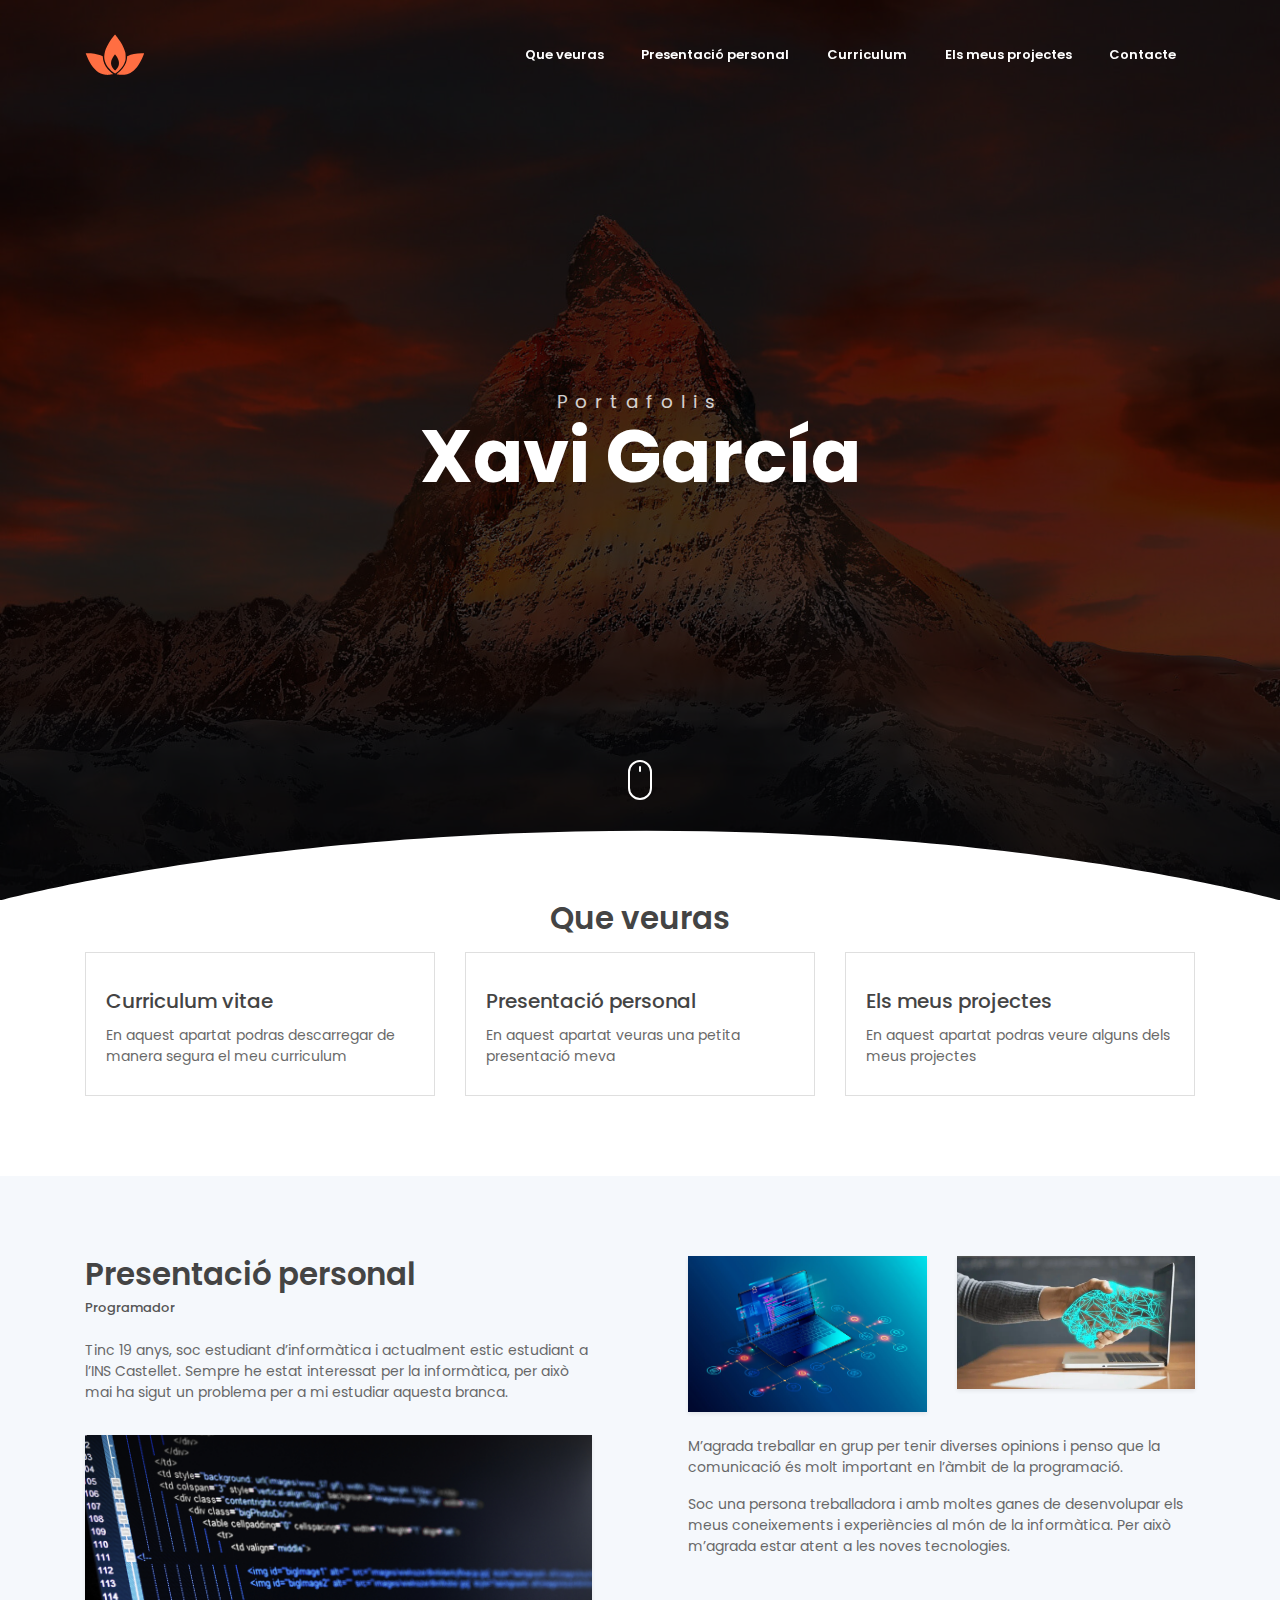
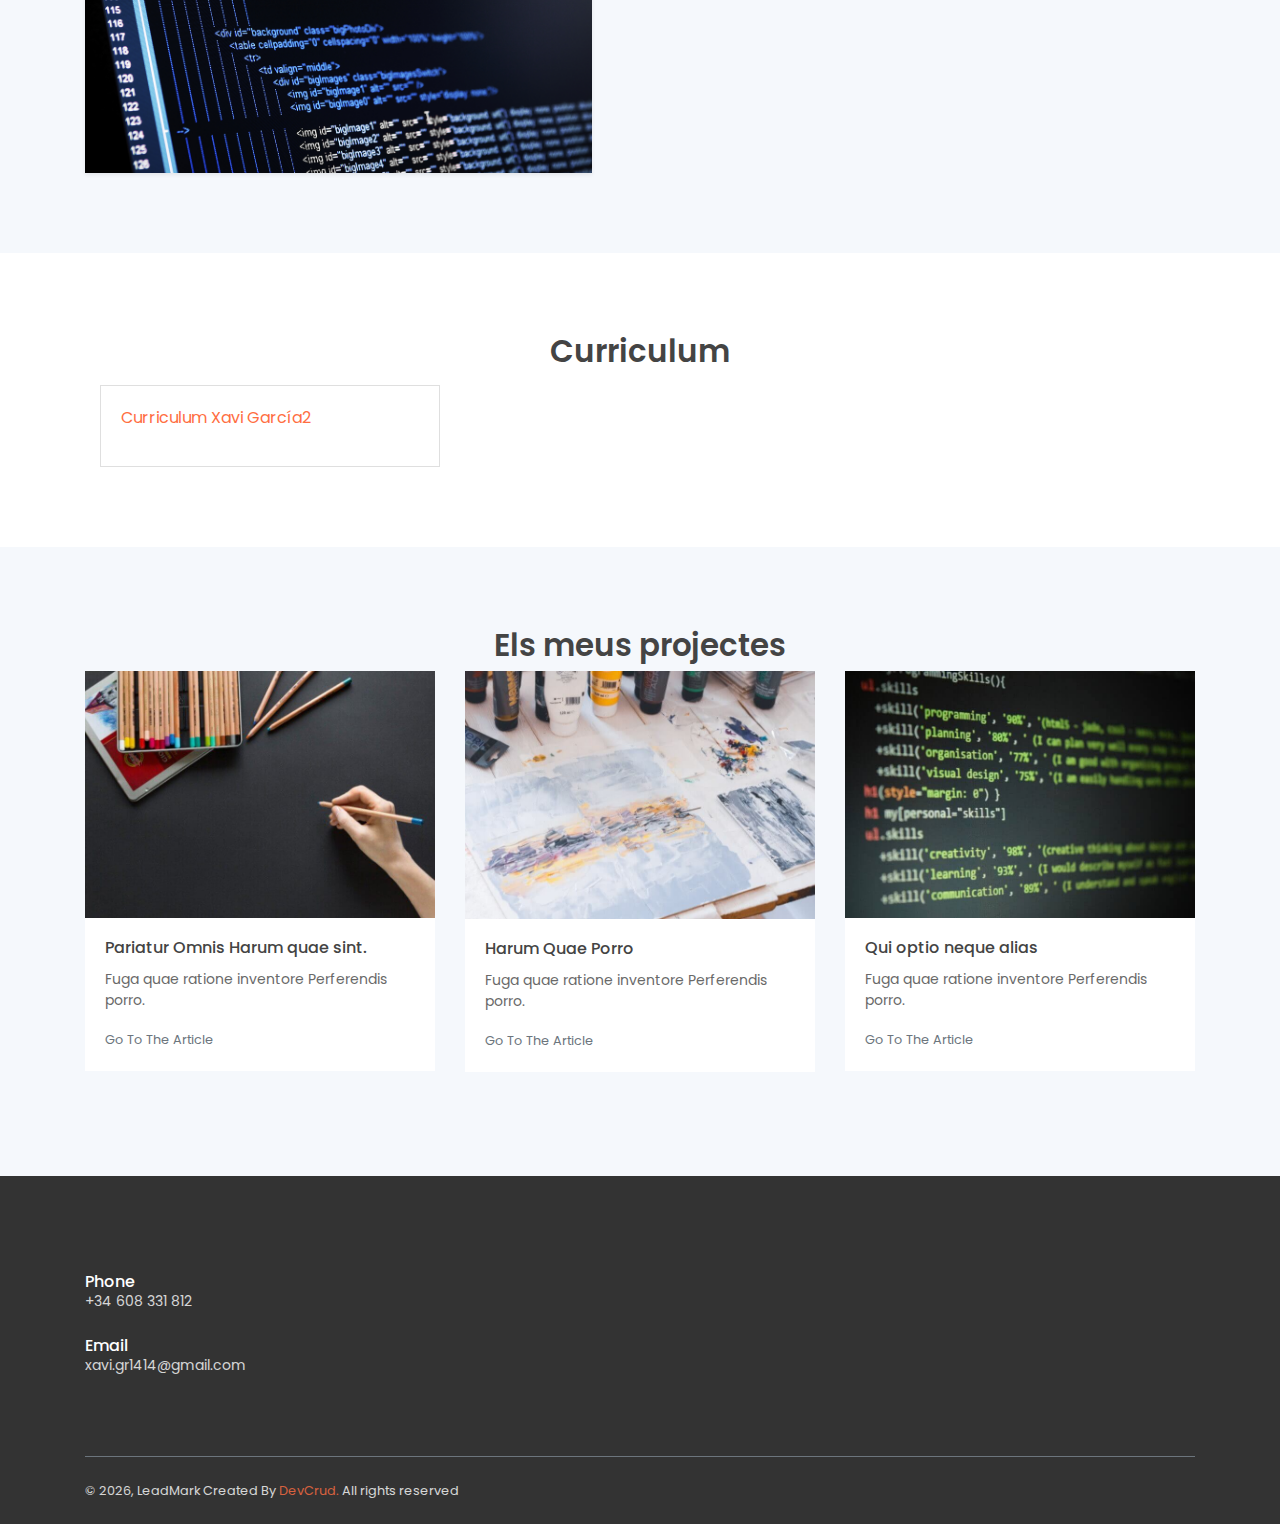
==== commit a8b6fe2c: "Update index.html" ====
--- a/index.html
+++ b/index.html
@@ -5,7 +5,7 @@
     <meta name="viewport" content="width=device-width, initial-scale=1, shrink-to-fit=no">
     <meta name="description" content="Portafolis de Xavi García">
     <meta name="author" content="Devcrud">
-    <title>LeadMark Landing page | Free Bootstrap 4.3.x landing page</title>
+    <title>Portafolis de Xavi García</title>
     <!-- font icons -->
     <link rel="stylesheet" href="assets/vendors/themify-icons/css/themify-icons.css">
     <!-- Bootstrap + LeadMark main styles -->
@@ -135,7 +135,7 @@
                     <div class="card-body">
                         <div class="media align-items-center mb-3">
                             <div class="media-body">
-                                <a href="CV XAVI GARCIA.pdf" download="Acme Documentation (ver. 2.0.1).txt">Curriculum Xavi García</a>                                
+                                <a href="CV XAVI GARCIA.pdf" download="CV XAVI GARCIA.pdf">Curriculum Xavi García2</a>                                
                             </div>
                         </div>
                     </div>
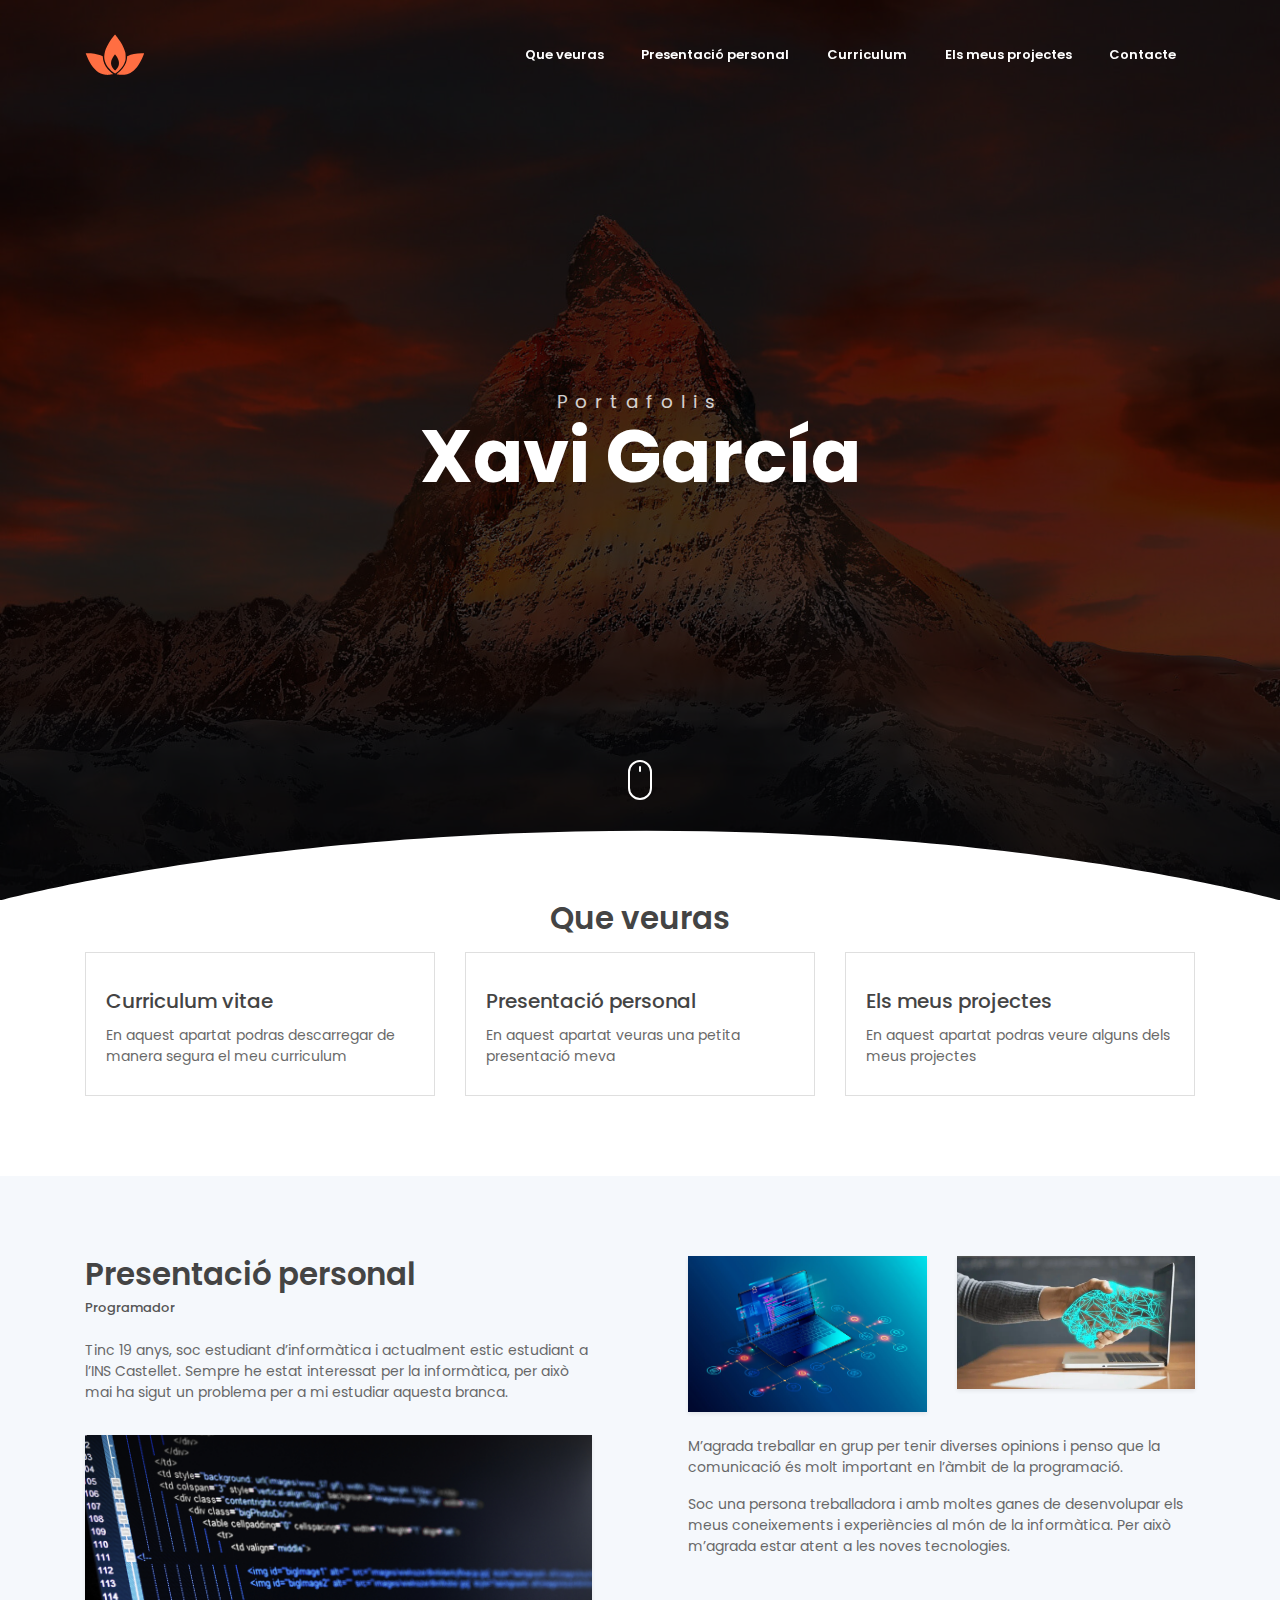
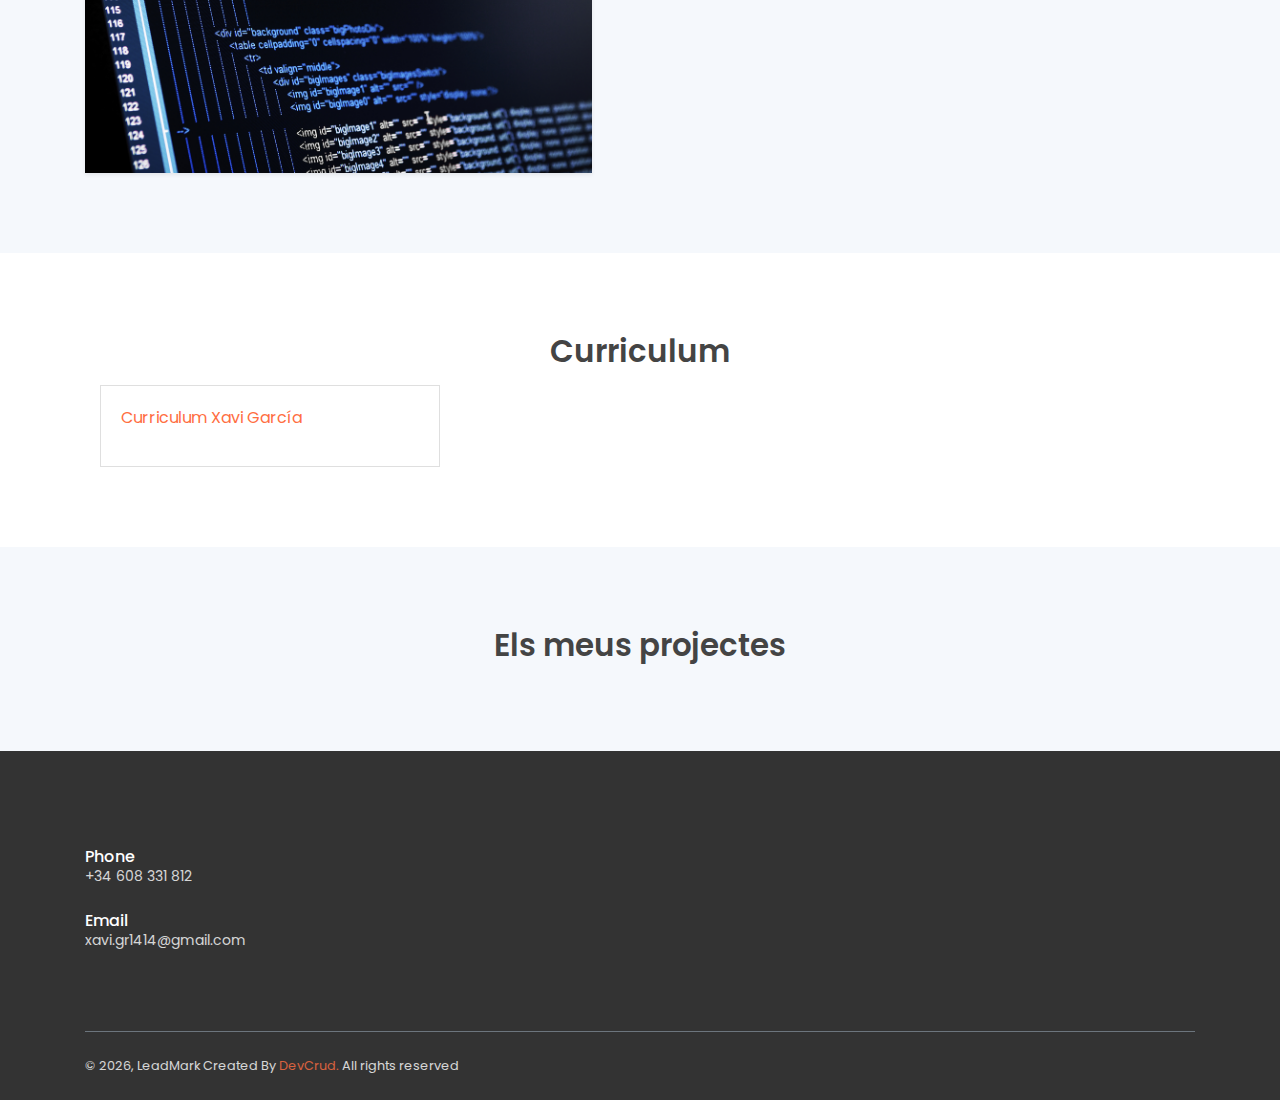
==== commit 30831dda: "Update index.html" ====
--- a/index.html
+++ b/index.html
@@ -135,7 +135,7 @@
                     <div class="card-body">
                         <div class="media align-items-center mb-3">
                             <div class="media-body">
-                                <a href="CV XAVI GARCIA.pdf" download="CV XAVI GARCIA.pdf">Curriculum Xavi García2</a>                                
+                                <a href="CV XAVI GARCIA.pdf" download="CV XAVI GARCIA.pdf">Curriculum Xavi García</a>                                
                             </div>
                         </div>
                     </div>
@@ -150,38 +150,7 @@
         <div class="container">
             <h6 class="section-title mb-0 text-center">Els meus projectes</h6>
 
-            <div class="row">
-                <div class="col-md-4">
-                    <div class="card border-0 mb-4">
-                        <img src="assets/imgs/blog-1.jpg" alt="" class="card-img-top w-100">
-                        <div class="card-body">                         
-                            <h6 class="card-title">Pariatur Omnis Harum quae sint.</h6>
-                            <p>Fuga quae ratione inventore Perferendis porro.</p>
-                            <a href="javascript:void(0)" class="small text-muted">Go To The Article</a>
-                        </div>
-                    </div>
-                </div>
-                <div class="col-md-4">
-                    <div class="card border-0 mb-4">
-                        <img src="assets/imgs/blog-2.jpg" alt="" class="card-img-top w-100">
-                        <div class="card-body">                         
-                            <h6 class="card-title"> Harum Quae Porro</h5>
-                            <p>Fuga quae ratione inventore Perferendis porro.</p>
-                            <a href="javascript:void(0)" class="small text-muted">Go To The Article</a>
-                        </div>
-                    </div>
-                </div>
-                <div class="col-md-4">
-                    <div class="card border-0 mb-4">
-                        <img src="assets/imgs/blog-3.jpg" alt="" class="card-img-top w-100">
-                        <div class="card-body">                         
-                            <h6 class="card-title">Qui optio neque alias</h6>
-                            <p>Fuga quae ratione inventore Perferendis porro.</p>
-                            <a href="javascript:void(0)" class="small text-muted">Go To The Article</a>
-                        </div>
-                    </div>
-                </div>
-            </div>
+            
         </div>
     </section>
     <!-- End of Blog Section -->
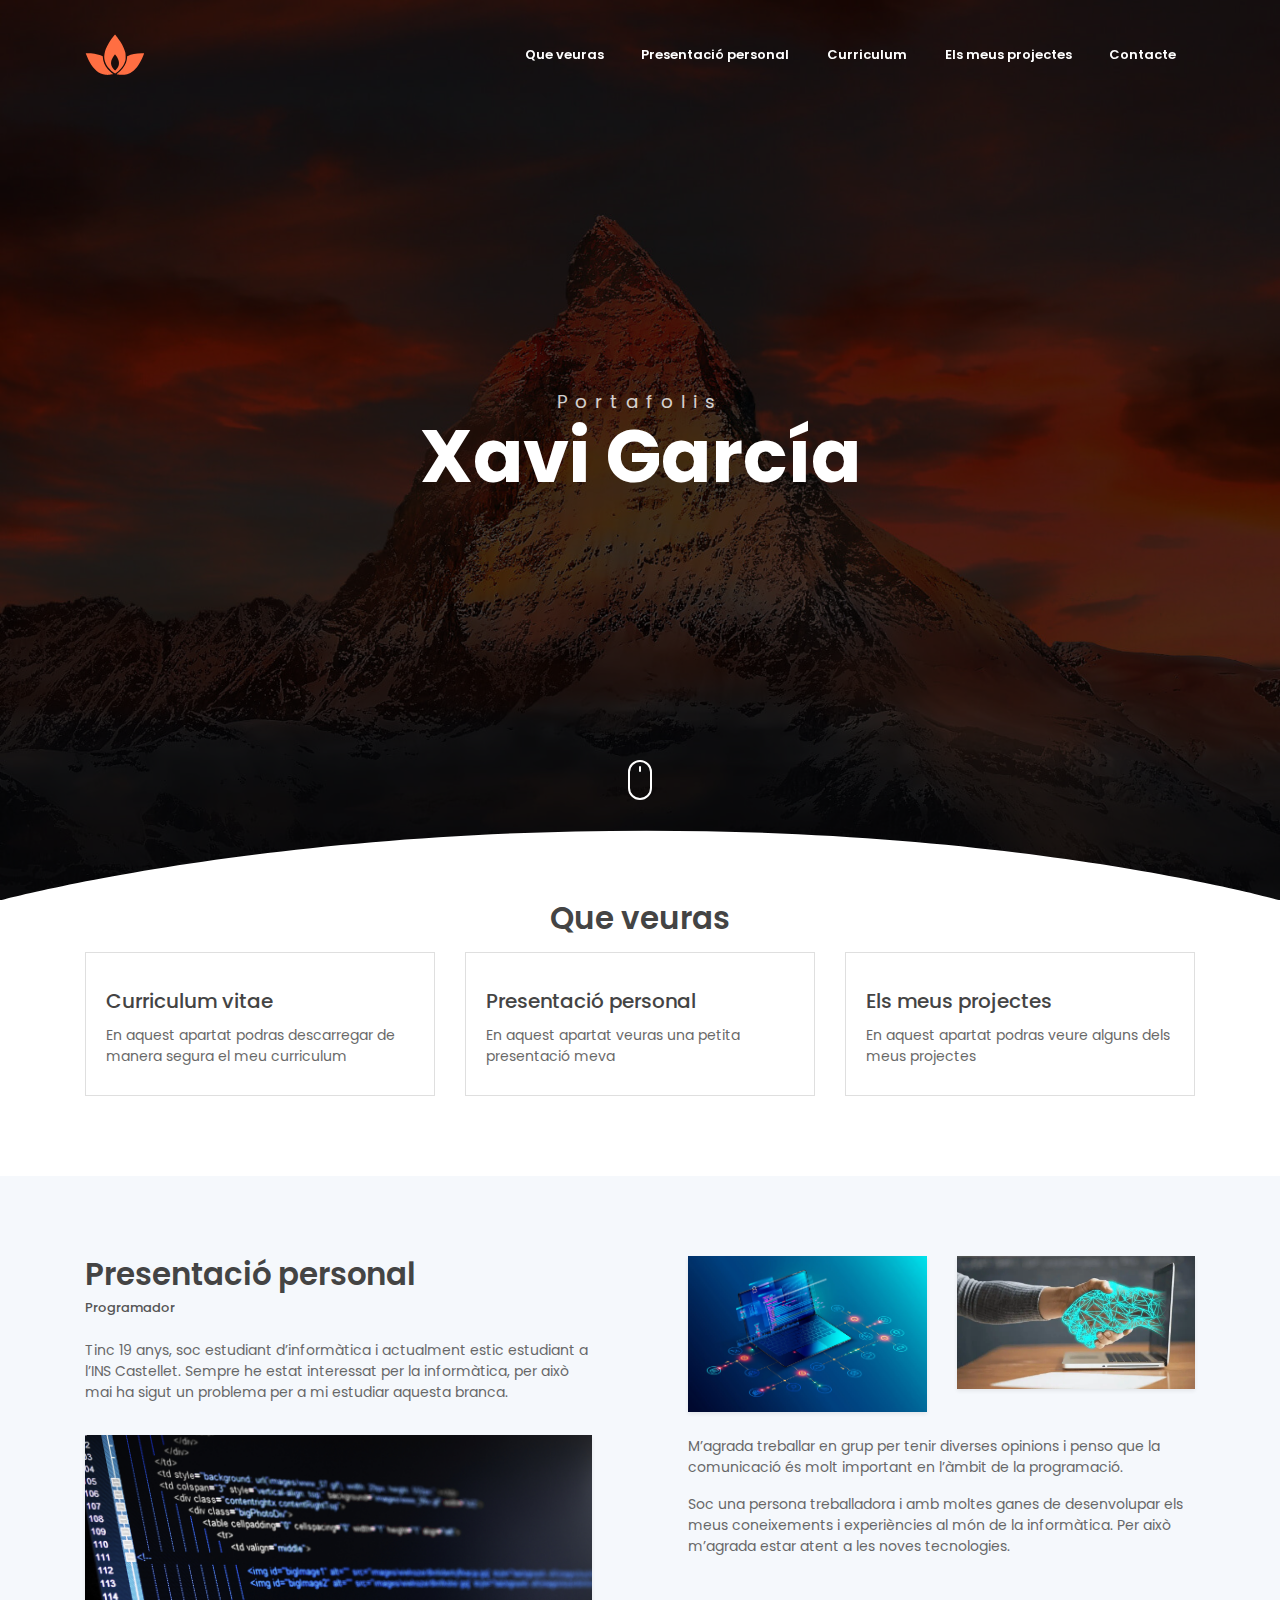
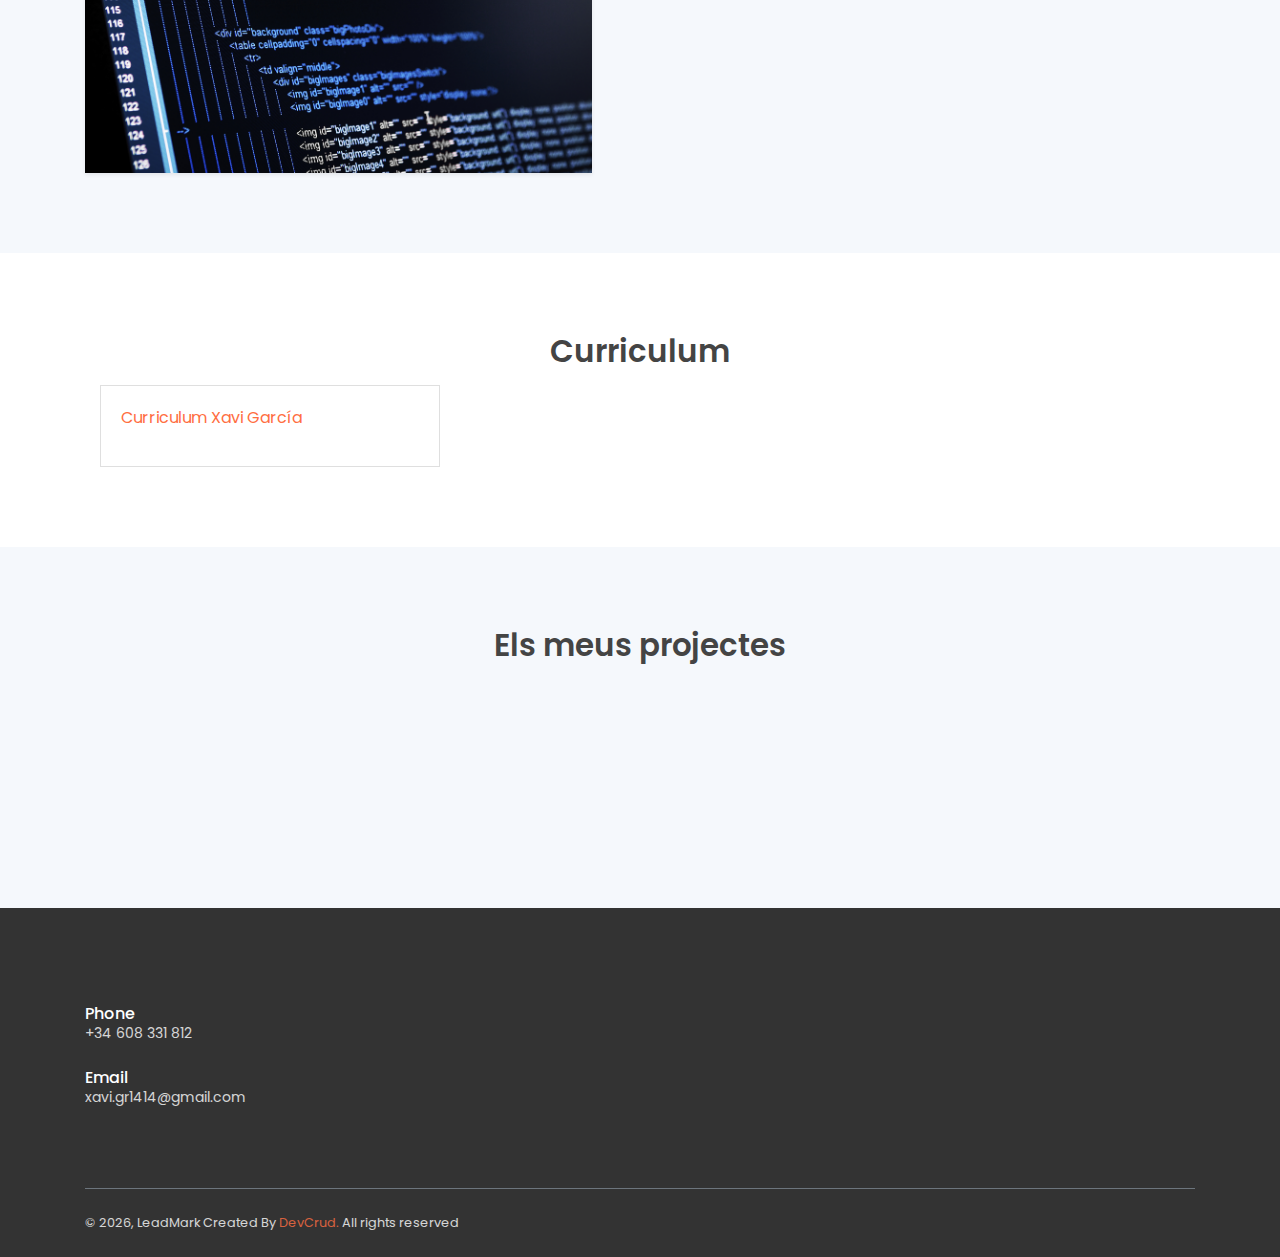
==== commit 1be39ba4: "videoProjecte" ====
--- a/index.html
+++ b/index.html
@@ -149,8 +149,8 @@
     <section class="section" id="blog">
         <div class="container">
             <h6 class="section-title mb-0 text-center">Els meus projectes</h6>
+            <video src="ProjecteWebApp_XaviGarcia.mp4"></video>
 
-            
         </div>
     </section>
     <!-- End of Blog Section -->
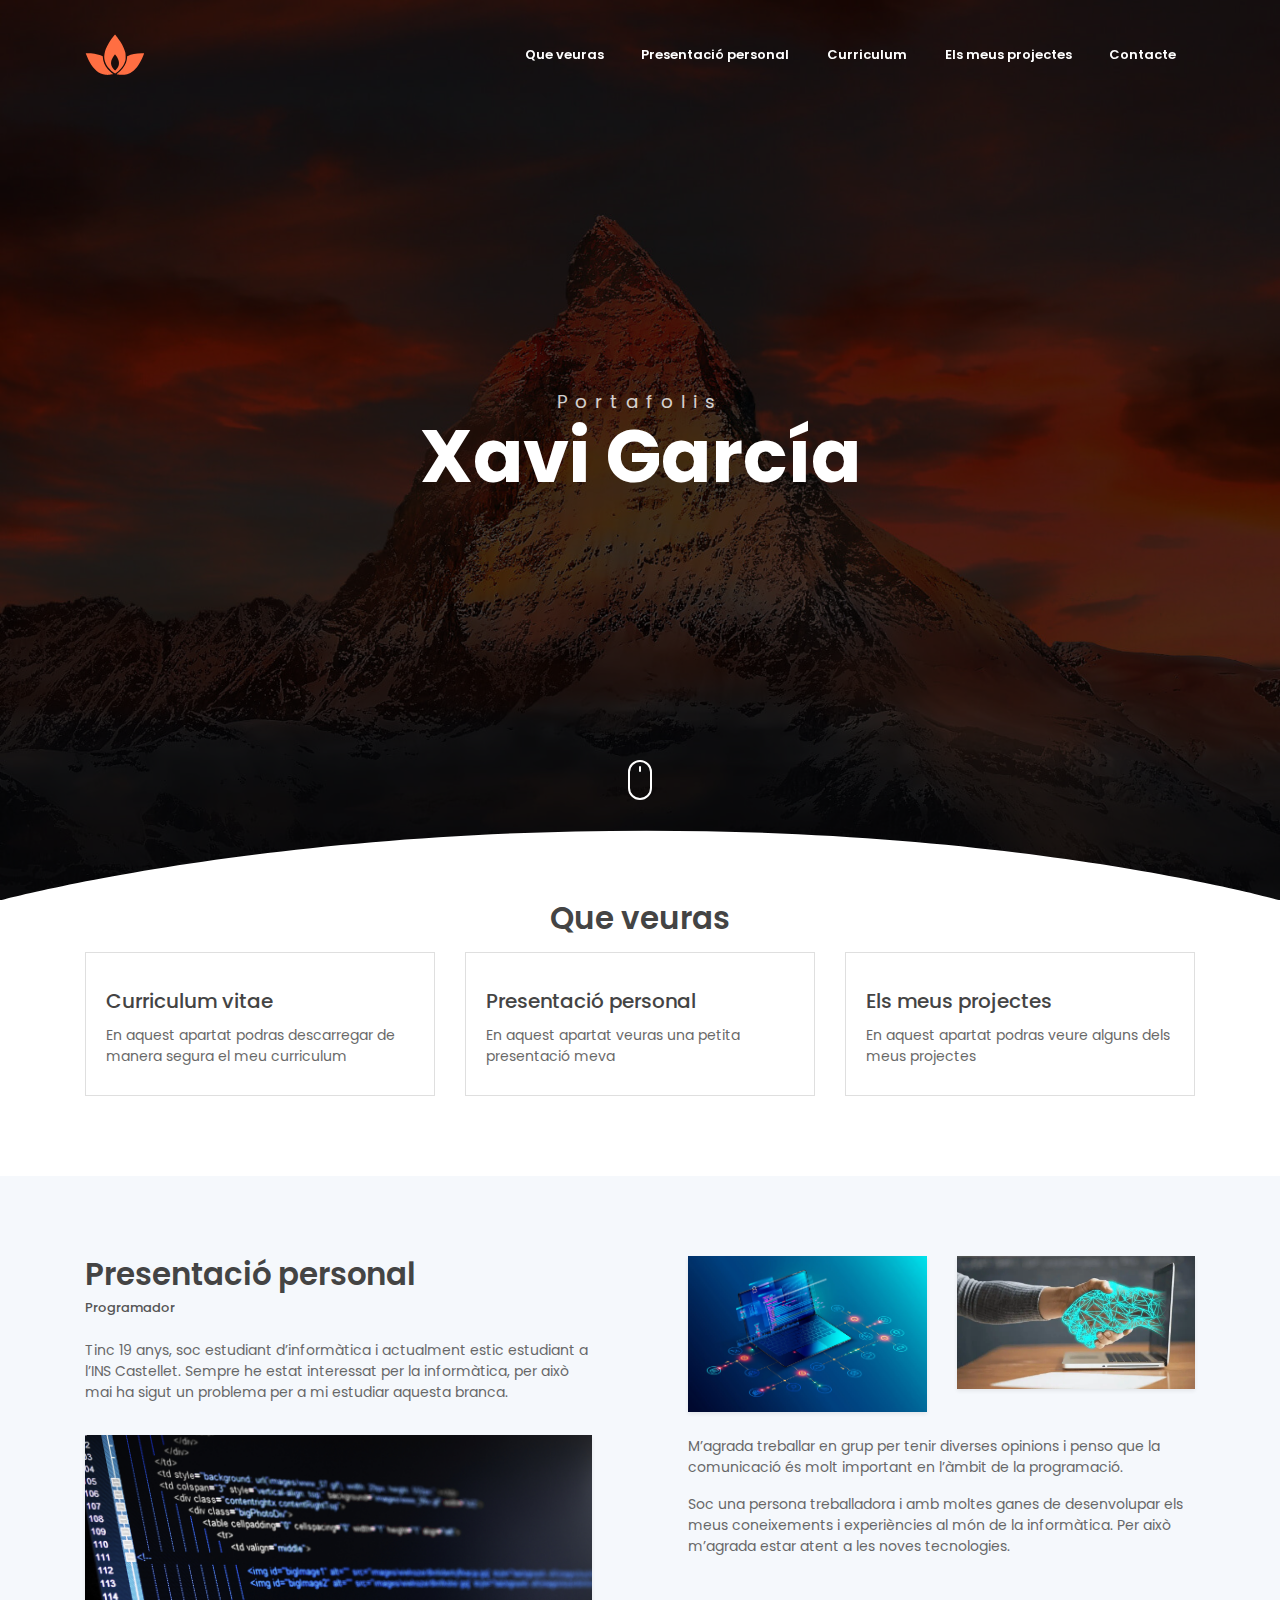
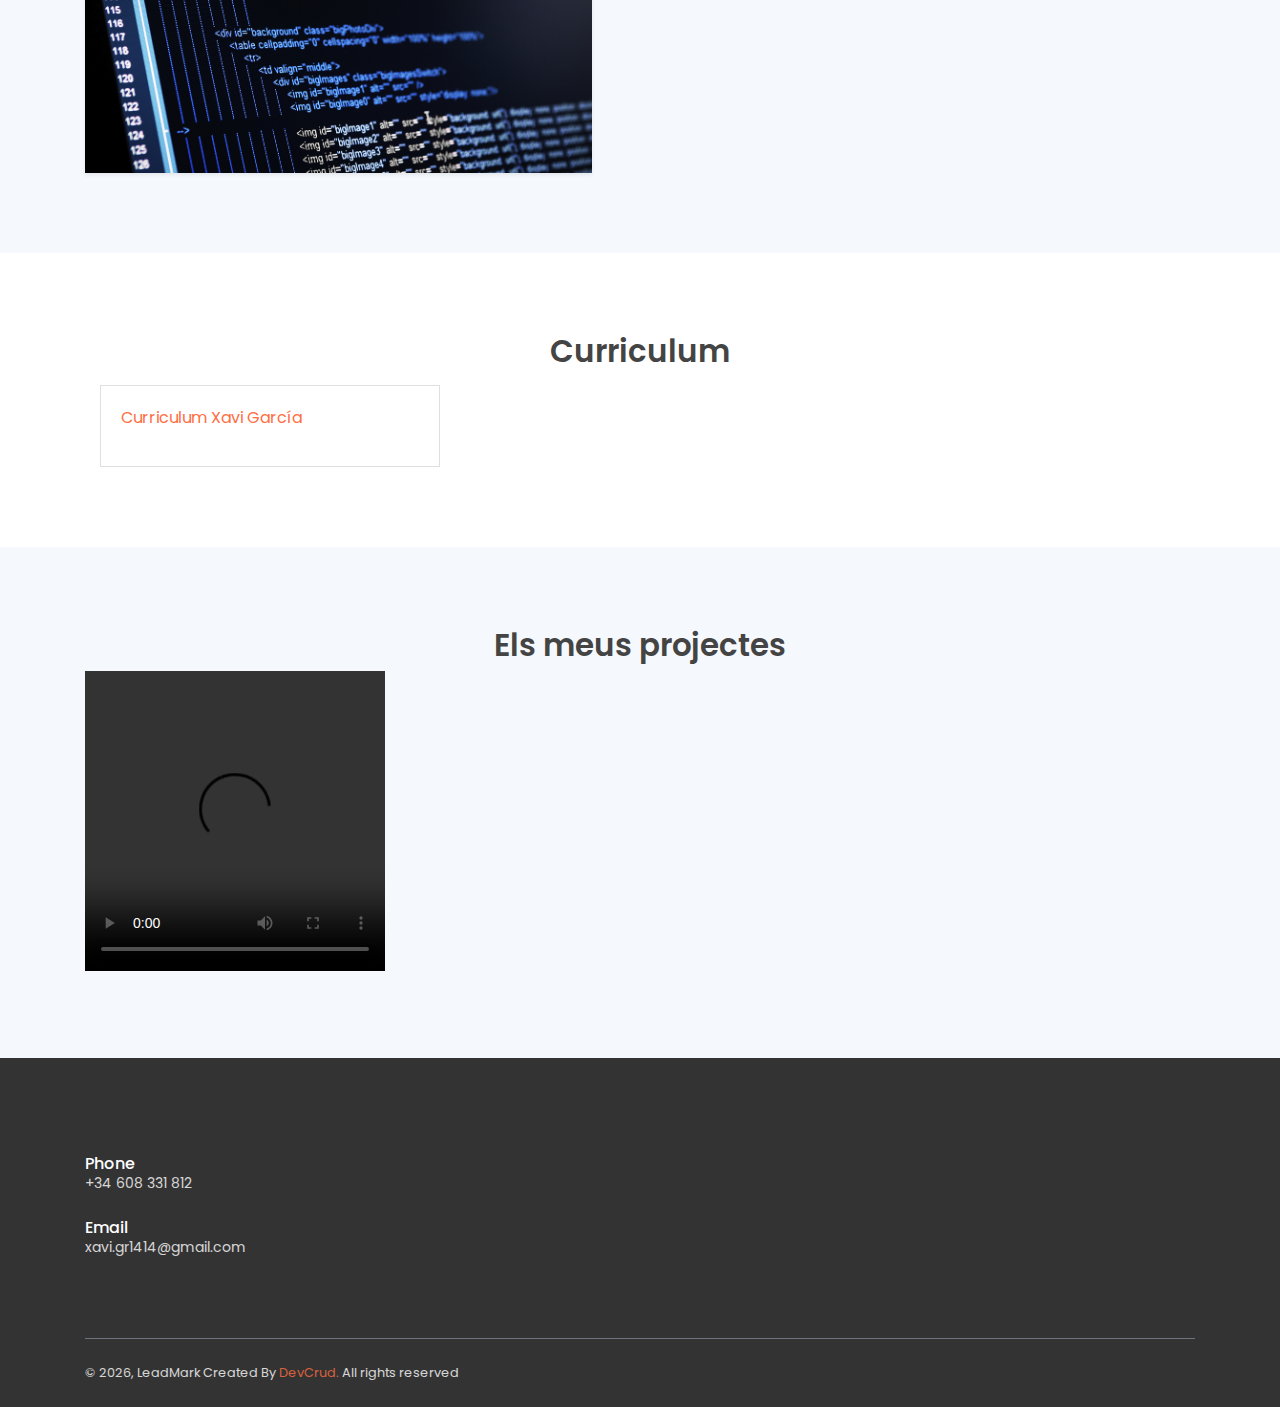
==== commit f8c07fe3: "videoProjecte2" ====
--- a/index.html
+++ b/index.html
@@ -149,7 +149,7 @@
     <section class="section" id="blog">
         <div class="container">
             <h6 class="section-title mb-0 text-center">Els meus projectes</h6>
-            <video src="ProjecteWebApp_XaviGarcia.mp4"></video>
+            <video src="ProjecteWebApp_XaviGarcia.mp4" width="300px" height="300px" controls></video>
 
         </div>
     </section>
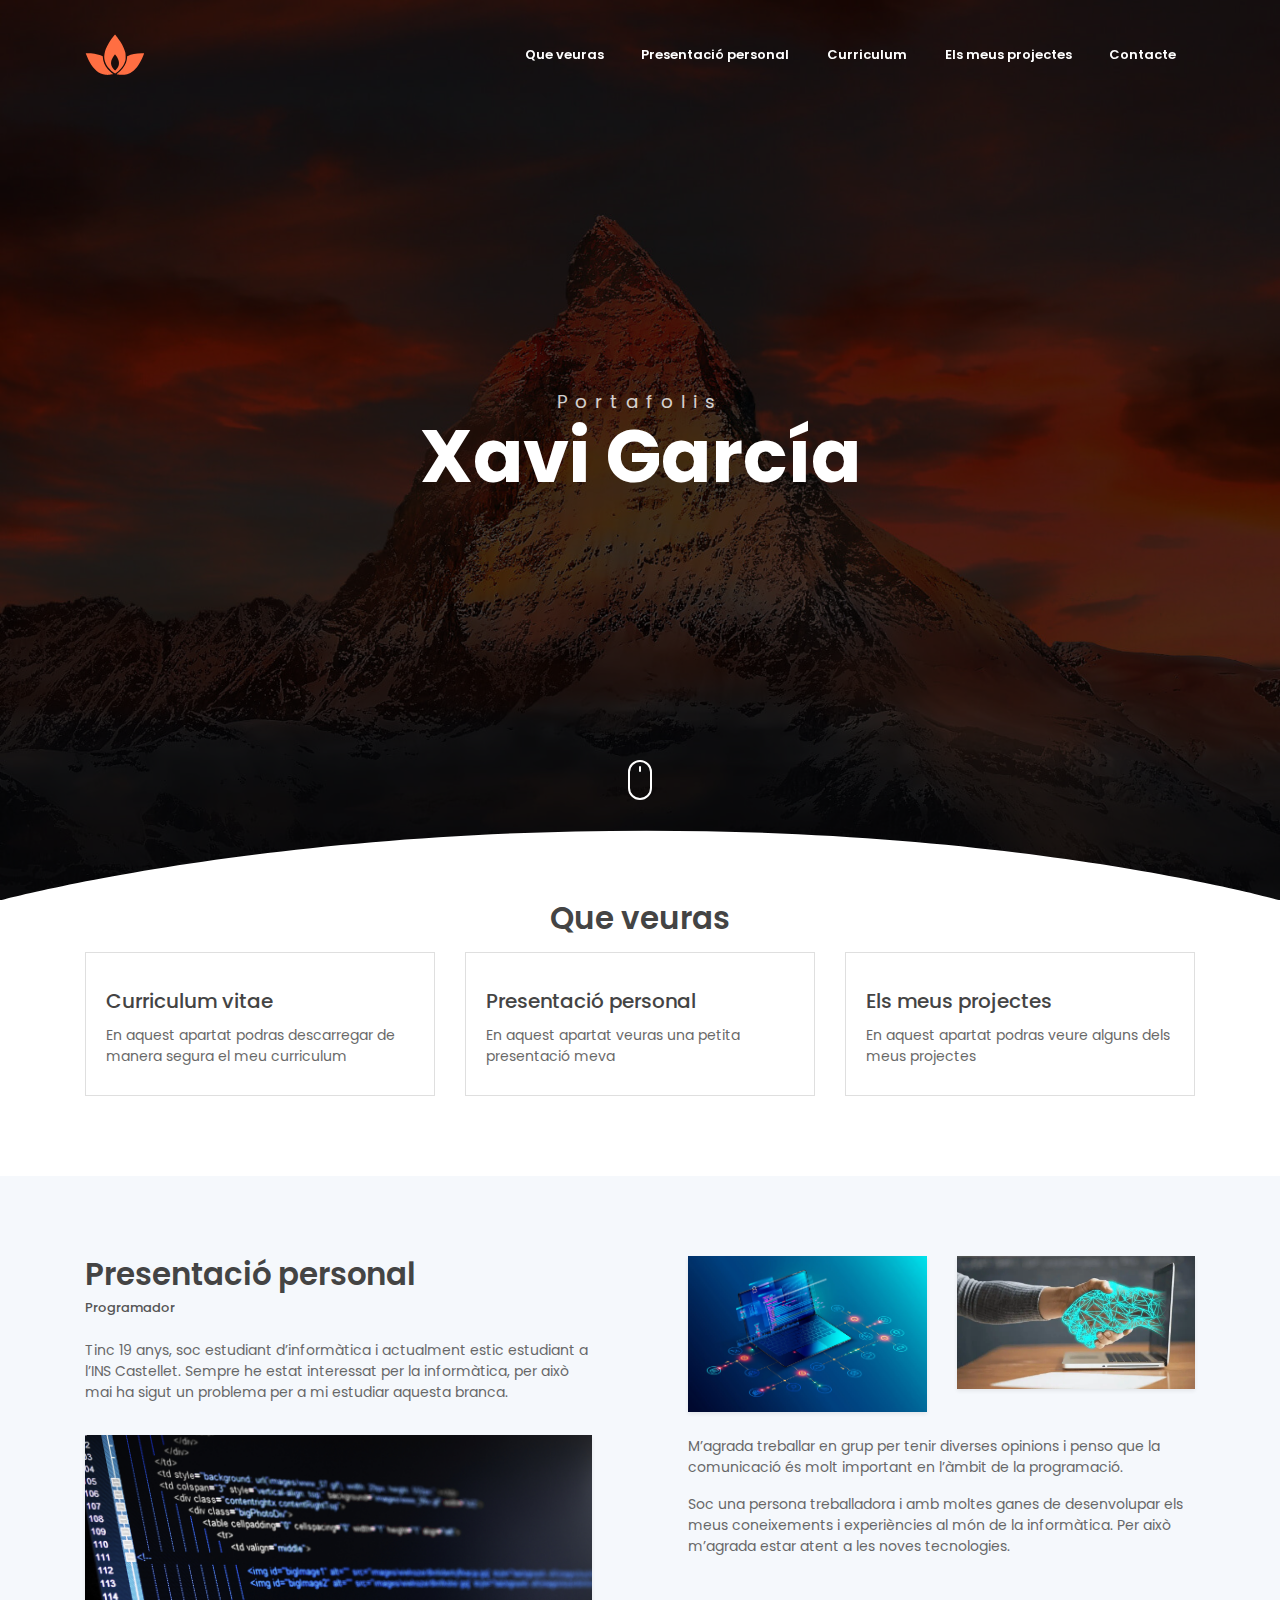
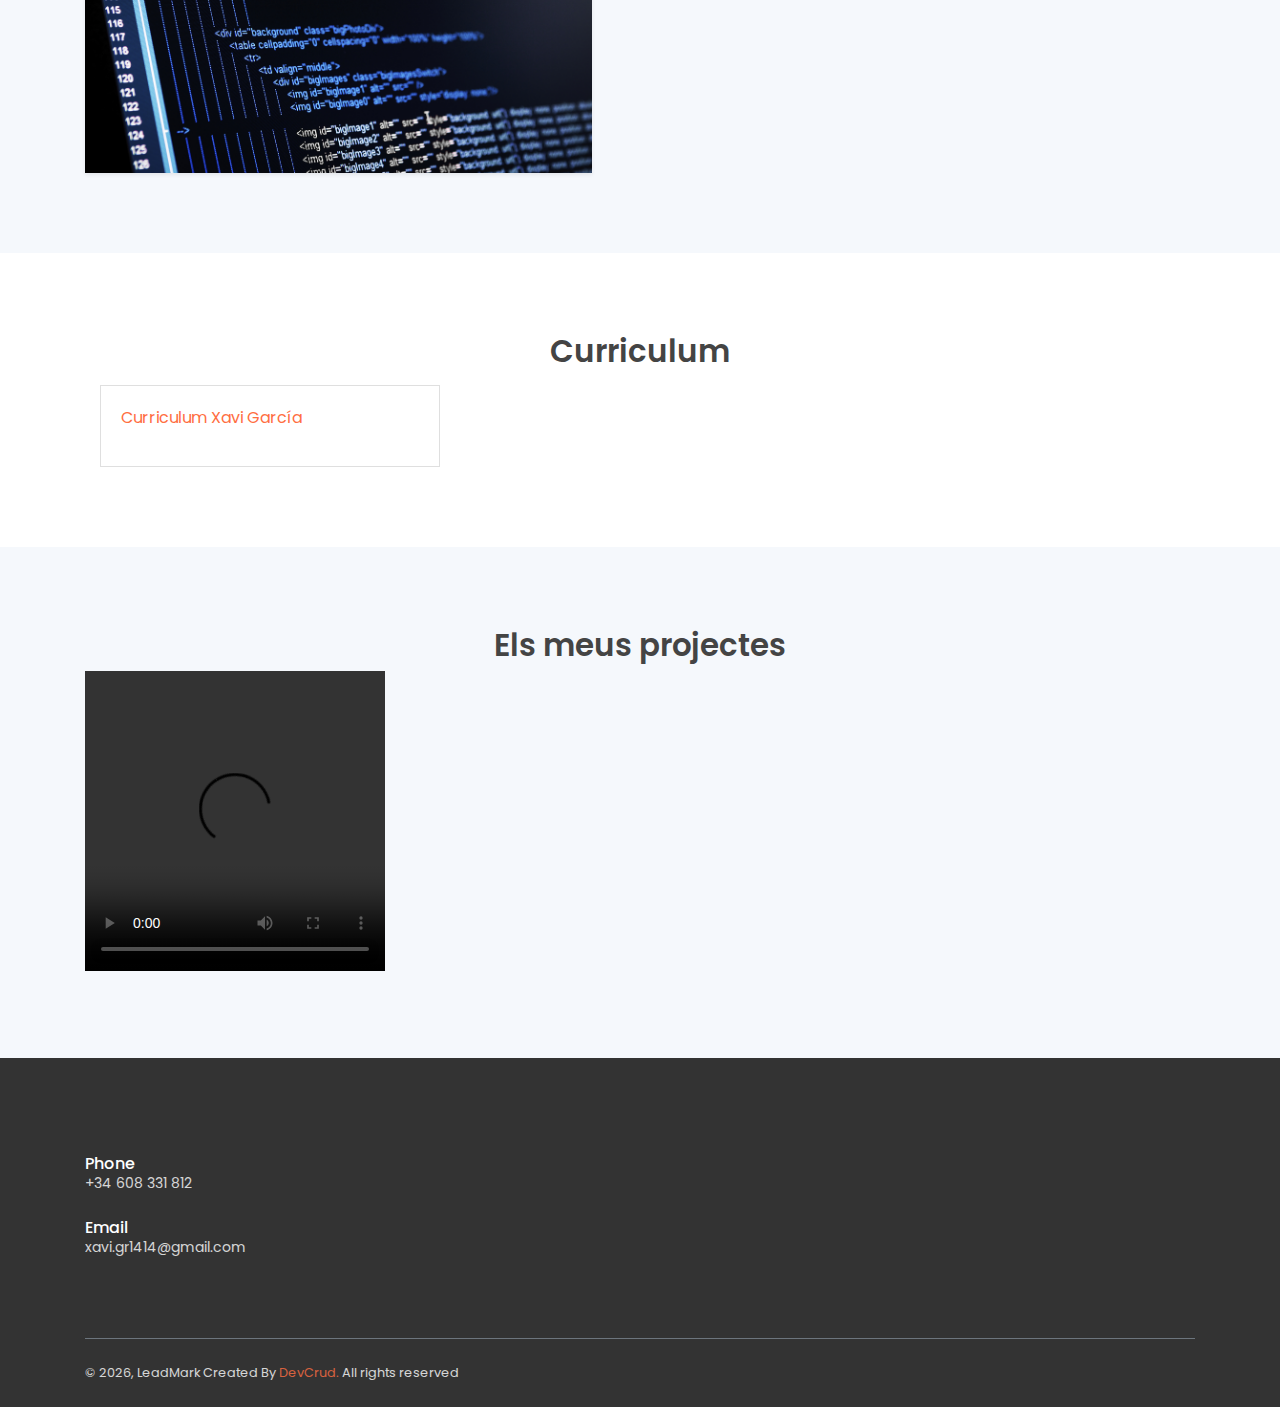
==== commit fd137ff3: "center CV download" ====
--- a/index.html
+++ b/index.html
@@ -135,7 +135,7 @@
                     <div class="card-body">
                         <div class="media align-items-center mb-3">
                             <div class="media-body">
-                                <a href="CV XAVI GARCIA.pdf" download="CV XAVI GARCIA.pdf">Curriculum Xavi García</a>                                
+                                <a class="downloadCV" href="CV XAVI GARCIA.pdf" download="CV XAVI GARCIA.pdf">Curriculum Xavi García</a>                                
                             </div>
                         </div>
                     </div>
